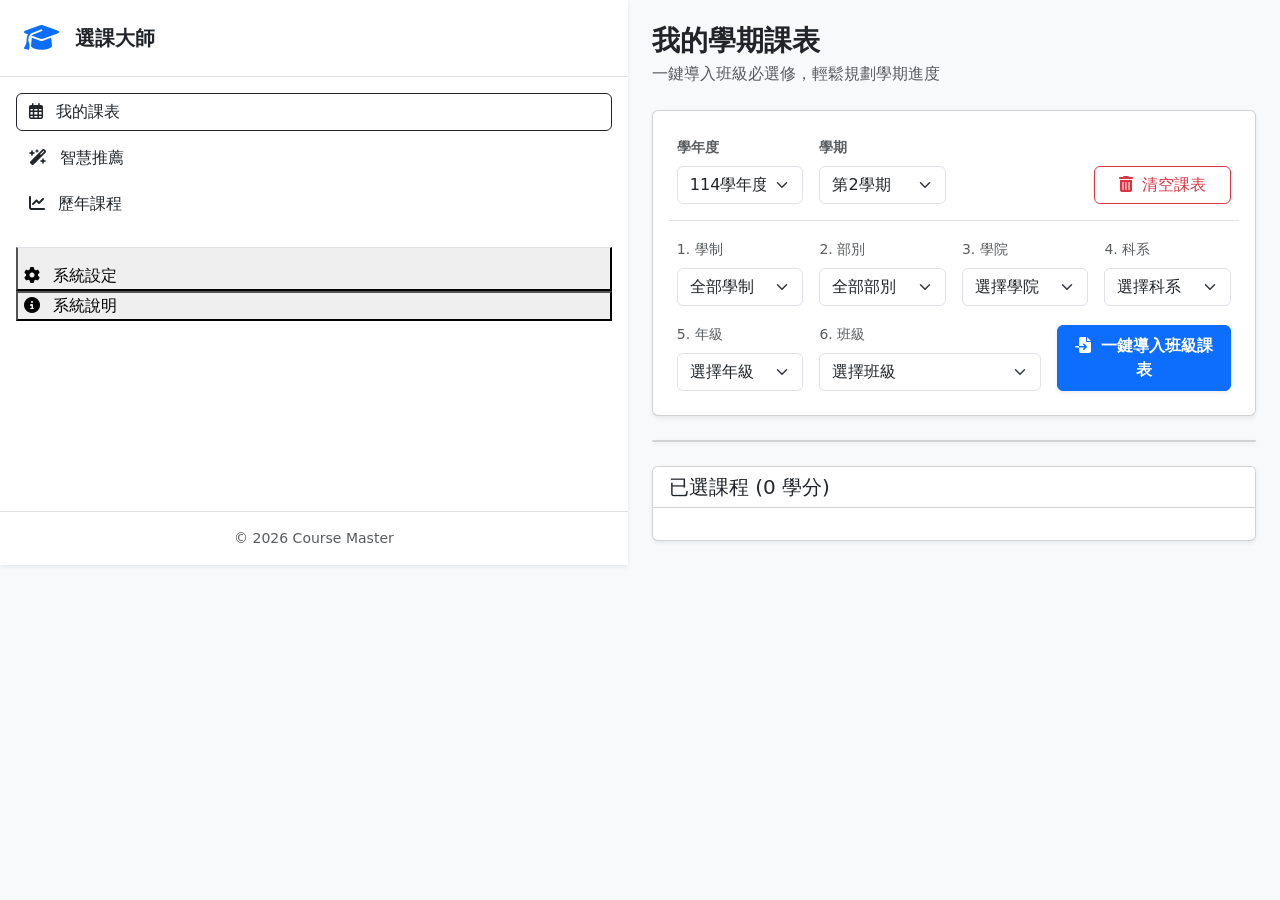
==== web/index.html @ 7b28e207 "加入cluster優化2" ====
<!DOCTYPE html>
<html lang="zh-TW">
<head>
    <meta charset="UTF-8">
    <meta name="viewport" content="width=device-width, initial-scale=1.0">
    <title>智慧選課輔助系統 - Course Master</title>
    
    <link href="https://cdn.jsdelivr.net/npm/bootstrap@5.3.2/dist/css/bootstrap.min.css" rel="stylesheet">
    <link rel="stylesheet" href="https://cdn.jsdelivr.net/npm/bootstrap-icons@1.11.1/font/bootstrap-icons.css">
    <link rel="stylesheet" href="https://cdnjs.cloudflare.com/ajax/libs/font-awesome/6.4.0/css/all.min.css">
    <link href="https://cdn.jsdelivr.net/npm/select2@4.1.0-rc.0/dist/css/select2.min.css" rel="stylesheet" />
    <link rel="stylesheet" href="https://cdn.jsdelivr.net/npm/select2-bootstrap-5-theme@1.3.0/dist/select2-bootstrap-5-theme.min.css" />
    <link rel="stylesheet" href="css/style.css">
    <link href="https://fonts.googleapis.com/css2?family=Noto+Sans+TC:wght@400;500;700&family=Roboto+Mono:wght@500&display=swap" rel="stylesheet">
</head>
<body class="bg-light">
    <div class="container-fluid p-0 h-100 d-flex">
        <aside id="sidebar" class="sidebar bg-white shadow-sm d-flex flex-column" role="navigation" aria-hidden="true">
            <div class="p-4 border-bottom d-flex align-items-center justify-content-between">
                <div class="d-flex align-items-center gap-3">
                    <i class="fas fa-graduation-cap text-primary fs-3"></i>
                    <h1 class="h5 mb-0 fw-bold">選課大師</h1>
                </div>
                <button class="btn btn-sm btn-light d-md-none sidebar-toggle" aria-controls="sidebar" aria-expanded="false" onclick="toggleSidebar()">
                    <i class="fas fa-times"></i>
                </button>
            </div>
            
            <nav class="flex-grow-1 p-3">
                <button onclick="switchTab('tab-schedule'); if(window.innerWidth < 768) toggleSidebar();" class="nav-btn btn w-100 text-start mb-2 active">
                    <i class="far fa-calendar-days me-2"></i> 我的課表
                </button>
                <button onclick="switchTab('tab-recommend'); if(window.innerWidth < 768) toggleSidebar();" class="nav-btn btn w-100 text-start mb-2">
                    <i class="fas fa-wand-magic-sparkles me-2"></i> 智慧推薦
                </button>
                <button onclick="switchTab('tab-history'); if(window.innerWidth < 768) toggleSidebar();" class="nav-btn btn w-100 text-start mb-2">
                    <i class="fas fa-chart-line me-2"></i> 歷年課程
                </button>
                
                <button class="nav-btn w-100 text-start mt-3 border-top pt-3" data-bs-toggle="modal" data-bs-target="#settingsModal">
                    <i class="fas fa-cog me-2"></i> 系統設定
                </button>
                <button class="nav-btn w-100 text-start" data-bs-toggle="modal" data-bs-target="#logicInfoModal">
                    <i class="fas fa-info-circle me-2"></i> 系統說明
                </button>
            </nav>

            <div class="p-3 border-top text-center text-muted small">
                &copy; 2026 Course Master
            </div>
        </aside>

        <main class="flex-grow-1 overflow-auto p-4 position-relative">
            <button class="btn btn-outline-primary d-md-none mb-3 sidebar-toggle" aria-controls="sidebar" aria-expanded="false" onclick="toggleSidebar()">
                <i class="fas fa-bars me-1"></i> 選單
            </button>

            <section id="tab-schedule" class="page-section" data-view="auto">
                <div class="d-flex flex-column flex-md-row justify-content-between align-items-start align-items-md-center mb-4">
                    <div class="mb-3 mb-md-0">
                        <h2 class="h3 fw-bold mb-1">我的學期課表</h2>
                        <p class="text-muted mb-0">一鍵導入班級必選修，輕鬆規劃學期進度</p>
                    </div>
                </div>

                <div class="card shadow-sm mb-4">
                    <div class="card-body p-4">
                        <div class="row g-3 mb-3 pb-3 border-bottom">
                            <div class="col-md-3">
                                <label class="form-label small text-muted fw-bold">學年度</label>
                                <select id="select-year" class="form-select">
                                    <option value="114" selected>114學年度</option>
                                    <option value="113">113學年度</option>
                                    <option value="112">112學年度</option>
                                </select>
                            </div>
                            <div class="col-md-3">
                                <label class="form-label small text-muted fw-bold">學期</label>
                                <select id="select-semester" class="form-select">
                                    <option value="1">第1學期</option>
                                    <option value="2" selected>第2學期</option>
                                </select>
                            </div>
                            <div class="col-md-6 d-flex align-items-end justify-content-md-end">
                                <button id="btn-clear" class="btn btn-outline-danger px-4">
                                    <i class="fas fa-trash-alt me-1"></i> 清空課表
                                </button>
                            </div>
                        </div>

                        <div class="row g-3 mb-3">
                            <div class="col-6 col-md-3">
                                <label class="form-label small text-muted">1. 學制</label>
                                <select id="select-system-schedule" class="form-select">
                                    <option value="">全部學制</option>
                                </select>
                            </div>
                            <div class="col-6 col-md-3">
                                <label class="form-label small text-muted">2. 部別</label>
                                <select id="select-level-schedule" class="form-select">
                                    <option value="">全部部別</option>
                                </select>
                            </div>
                            <div class="col-6 col-md-3">
                                <label class="form-label small text-muted">3. 學院</label>
                                <select id="select-college-schedule" class="form-select">
                                    <option value="">選擇學院</option>
                                </select>
                            </div>
                            <div class="col-6 col-md-3">
                                <label class="form-label small text-muted">4. 科系</label>
                                <select id="select-department-schedule" class="form-select">
                                    <option value="">選擇科系</option>
                                </select>
                            </div>
                        </div>

                        <div class="row g-3 align-items-end">
                            <div class="col-6 col-md-3">
                                <label class="form-label small text-muted">5. 年級</label>
                                <select id="select-grade-schedule" class="form-select">
                                    <option value="">選擇年級</option>
                                </select>
                            </div>
                            <div class="col-6 col-md-5">
                                <label class="form-label small text-muted">6. 班級</label>
                                <select id="select-class-schedule" class="form-select">
                                    <option value="">選擇班級</option>
                                </select>
                            </div>
                            <div class="col-12 col-md-4">
                                <button id="btn-import" class="btn btn-primary w-100 py-2 shadow-sm fw-bold">
                                    <i class="fas fa-file-import me-1"></i> 一鍵導入班級課表
                                </button>
                            </div>
                        </div>
                    </div>
                </div>

                <div class="card shadow-sm">
                    <div class="card-body p-0">
                        <div id="schedule-table" class="schedule-container"></div>
                        <div id="schedule-cards" class="schedule-cards d-none p-3"></div>
                    </div>
                </div>

                <div class="card shadow-sm mt-4">
                    <div class="card-header bg-white">
                        <h5 class="mb-0">已選課程 (<span id="total-credits">0</span> 學分)</h5>
                    </div>
                    <div class="card-body">
                        <div id="selected-courses-list" class="row g-3"></div>
                    </div>
                </div>
            </section>

            <section id="tab-recommend" class="page-section d-none">
                <div class="mb-4">
                    <h2 class="h3 fw-bold mb-1">課程智慧推薦</h2>
                    <p class="text-muted mb-0">三步驟快速找到您的理想課程</p>
                </div>
                
                <div class="row g-4">
                    <div class="col-lg-4">
                        <div class="card shadow-sm h-100 border-0">
                            <div class="card-header bg-primary text-white py-3">
                                <h5 class="mb-0 fs-6 fw-bold"><i class="fas fa-filter me-2"></i>推薦條件</h5>
                            </div>
                            <div class="card-body">
                                
                                <div class="mb-4 border-bottom pb-4">
                                    <label class="form-label fw-bold text-primary small text-uppercase ls-1 mb-3">
                                        <span class="badge bg-primary rounded-pill me-1">1</span> 全校性課程
                                    </label>
                                    <div class="d-grid gap-2">
                                        <button class="btn btn-outline-primary category-btn active text-start" data-category="核心通識">
                                            <i class="fas fa-globe-asia me-2 fa-fw"></i> 核心通識
                                        </button>
                                        <button class="btn btn-outline-primary category-btn text-start" data-category="精進中文">
                                            <i class="fas fa-pen-nib me-2 fa-fw"></i> 精進中文
                                        </button>
                                        <button class="btn btn-outline-primary category-btn text-start" data-category="精進英外文">
                                            <i class="fas fa-language me-2 fa-fw"></i> 精進英外文
                                        </button>
                                        <button class="btn btn-outline-primary category-btn text-start" data-category="教育學程">
                                            <i class="fas fa-chalkboard-teacher me-2 fa-fw"></i> 教育學程
                                        </button>
                                        <button class="btn btn-outline-primary category-btn text-start" data-category="大二體育">
                                            <i class="fas fa-running me-2 fa-fw"></i> 大二體育
                                        </button>
                                        <button class="btn btn-outline-primary category-btn text-start" data-category="大三、四體育">
                                            <i class="fas fa-dumbbell me-2 fa-fw"></i> 大三、四體育
                                        </button>
                                    </div>
                                </div>

                                <div class="mb-4 border-bottom pb-4">
                                    <label class="form-label fw-bold text-primary small text-uppercase ls-1 mb-3">
                                        <span class="badge bg-primary rounded-pill me-1">2</span> 系外選修
                                    </label>
                                    
                                    <div class="bg-light p-3 rounded border">
                                        <button class="btn btn-outline-primary category-btn w-100 text-start mb-3" data-category="系外選修">
                                            <i class="fas fa-compass me-2 fa-fw"></i> 搜尋系外選修
                                        </button>
                                        
                                        <div class="ps-1">
                                            <label class="form-label small text-muted fw-bold mb-2">設定目標系所範圍</label>
                                            <select class="form-select form-select-sm mb-2" id="select-college">
                                                <option value="">全部學院</option>
                                                <option value="教育學院">教育學院</option>
                                                <option value="理學院">理學院</option>
                                                <option value="科技學院">科技學院</option>
                                                <option value="文學院">文學院</option>
                                                <option value="工學院">工學院</option>
                                                <option value="管理學院">管理學院</option>
                                                <option value="社會科學暨體育學院">社體學院</option>
                                            </select>
                                            <select class="form-select form-select-sm mb-2" id="select-dept-recommend">
                                                <option value="">請先選擇學院</option>
                                            </select>
                                            <select class="form-select form-select-sm mb-2" id="select-grade">
                                                <option value="">全部年級</option>
                                                <optgroup label="大學部">
                                                    <option value="大學部|1">一年級</option>
                                                    <option value="大學部|2">二年級</option>
                                                    <option value="大學部|3">三年級</option>
                                                    <option value="大學部|4">四年級</option>
                                                </optgroup>
                                                <optgroup label="碩士班">
                                                    <option value="碩士班|1">碩一</option>
                                                    <option value="碩士班|2">碩二</option>
                                                    <option value="碩士班|3">碩三</option>
                                                    <option value="碩士班|4">碩四</option>
                                                </optgroup>
                                                <optgroup label="博士班">
                                                    <option value="博士班|1">博一</option>
                                                    <option value="博士班|2">博二</option>
                                                    <option value="博士班|3">博三</option>
                                                    <option value="博士班|4">博四</option>
                                                </optgroup>
                                            </select>
                                        </div>
                                    </div>
                                </div>

                                <div class="mb-4">
                                    <label class="form-label fw-bold text-primary small text-uppercase ls-1 mb-3">
                                        <span class="badge bg-primary rounded-pill me-1">3</span> 時間與偏好
                                    </label>

                                    <div class="form-check form-switch mb-3 d-flex align-items-center">
                                        <input class="form-check-input me-2" type="checkbox" id="check-empty-slots" checked style="cursor: pointer;">
                                        <label class="form-check-label pt-1" for="check-empty-slots" style="cursor: pointer;">只搜尋空堂時段</label>
                                    </div>

                                    <div class="mb-3">
                                        <label class="form-label small text-muted mb-1">偏好星期</label>
                                        <div class="btn-group w-100" role="group">
                                            <input type="checkbox" class="btn-check day-filter" id="day-1" value="1" checked>
                                            <label class="btn btn-outline-secondary btn-sm" for="day-1">一</label>
                                            <input type="checkbox" class="btn-check day-filter" id="day-2" value="2" checked>
                                            <label class="btn btn-outline-secondary btn-sm" for="day-2">二</label>
                                            <input type="checkbox" class="btn-check day-filter" id="day-3" value="3" checked>
                                            <label class="btn btn-outline-secondary btn-sm" for="day-3">三</label>
                                            <input type="checkbox" class="btn-check day-filter" id="day-4" value="4" checked>
                                            <label class="btn btn-outline-secondary btn-sm" for="day-4">四</label>
                                            <input type="checkbox" class="btn-check day-filter" id="day-5" value="5" checked>
                                            <label class="btn btn-outline-secondary btn-sm" for="day-5">五</label>
                                        </div>
                                    </div>

                                    <div>
                                        <label class="form-label small text-muted mb-1">目標學分</label>
                                        <input type="range" class="form-range" id="range-credits" min="1" max="40" value="27">
                                        <div class="text-end small text-muted"><span id="target-credits">27</span> 學分</div>
                                    </div>
                                </div>

                                <button id="btn-search-recommend" class="btn btn-primary w-100 py-2 fw-bold shadow-sm">
                                    <i class="fas fa-search me-2"></i> 開始推薦
                                </button>
                            </div>
                        </div>
                    </div>

                    <div class="col-lg-8">
                        <div id="recommend-results">
                            <div class="d-flex justify-content-between align-items-center mb-3">
                                <h3 class="h5 fw-bold mb-0">
                                    <i class="fas fa-list-ul text-primary me-2"></i>推薦結果
                                </h3>
                            </div>
                            <div id="recommend-courses-grid" class="row g-3">
                                <div class="col-12 text-center py-5 text-muted">
                                    <i class="fas fa-robot fa-3x mb-3 text-secondary opacity-25"></i>
                                    <p>請在左側設定條件並點擊「開始推薦」</p>
                                </div>
                            </div>
                        </div>
                    </div>
                </div>
            </section>

            <section id="tab-history" class="page-section d-none">
                <div class="mb-4">
                    <h2 class="h3 fw-bold mb-1">歷年課程資訊</h2>
                    <p class="text-muted mb-0">查詢過往開課紀錄、選課人數趨勢，知己知彼</p>
                </div>

                <div class="card shadow-sm mb-4 border-0">
                    <div class="card-body p-4">
                        <div class="input-group input-group-merged">
                            <span class="input-group-text">
                                <i class="fas fa-search"></i>
                            </span>
                            <input type="text" id="search-history-input" class="form-control ps-0" placeholder="輸入課程名稱或教師姓名...">
                            <button id="btn-search-history" class="btn btn-primary px-4 fw-bold ms-2 rounded">
                                搜尋
                            </button>
                        </div>
                    </div>
                </div>

                <!-- Cluster Analysis Section -->
                <div class="card shadow-sm mb-4 border-0" id="cluster-analysis-section">
                    <div class="card-header bg-transparent border-bottom pb-3">
                        <h5 class="mb-0 fw-bold">
                            <i class="fas fa-chart-pie me-2 text-primary"></i>
                            通識課程分群分析
                        </h5>
                        <p class="text-muted small mb-0 mt-1">基於選課行為（中籤率與飽和度）的 K-Means 分群結果</p>
                    </div>
                    <div class="card-body p-4">
                        <!-- 群組定義 -->
                        <div class="mb-4 pb-3 border-bottom">
                            <h6 class="fw-bold mb-3 text-primary">
                                <i class="fas fa-layer-group me-2"></i>群組定義
                            </h6>
                            <div class="row g-3">
                                <div class="col-md-6 col-lg-3">
                                    <div class="p-3 rounded h-100" style="background: rgba(87, 124, 138, 0.08); ">
                                        <div class="fw-bold mb-1 d-flex align-items-center">
                                            <span class="badge bg-primary me-2" style="font-size: 0.7rem;">Cluster 0</span>
                                            <span>熱門超額</span>
                                        </div>
                                        <div class="small text-muted mt-2">競爭激烈，選上人數超過上限</div>
                                        <div class="small mt-2 fw-bold text-primary">138 門</div>
                                    </div>
                                </div>
                                <div class="col-md-6 col-lg-3">
                                    <div class="p-3 rounded h-100" style="background: rgba(87, 124, 138, 0.08);">
                                        <div class="fw-bold mb-1 d-flex align-items-center">
                                            <span class="badge bg-primary me-2" style="font-size: 0.7rem;">Cluster 1</span>
                                            <span>冷門未滿</span>
                                        </div>
                                        <div class="small text-muted mt-2">選課人數少，容易選上</div>
                                        <div class="small mt-2 fw-bold text-primary">68 門</div>
                                    </div>
                                </div>
                                <div class="col-md-6 col-lg-3">
                                    <div class="p-3 rounded h-100" style="background: rgba(87, 124, 138, 0.08); ">
                                        <div class="fw-bold mb-1 d-flex align-items-center">
                                            <span class="badge bg-primary me-2" style="font-size: 0.7rem;">Cluster 2</span>
                                            <span>特殊案例</span>
                                        </div>
                                        <div class="small text-muted mt-2">異常數據，需個別檢視</div>
                                        <div class="small mt-2 fw-bold text-primary">1 門</div>
                                    </div>
                                </div>
                                <div class="col-md-6 col-lg-3">
                                    <div class="p-3 rounded h-100" style="background: rgba(87, 124, 138, 0.08);">
                                        <div class="fw-bold mb-1 d-flex align-items-center">
                                            <span class="badge bg-primary me-2" style="font-size: 0.7rem;">Cluster 3</span>
                                            <span>一般熱門</span>
                                        </div>
                                        <div class="small text-muted mt-2">中籤率中等，接近滿額</div>
                                        <div class="small mt-2 fw-bold text-primary">204 門</div>
                                    </div>
                                </div>
                            </div>
                        </div>
                        
                        <!-- 圖表展示 -->
                        <div class="row g-4">
                            <!-- Chart 1: Scatter Plot -->
                            <div class="col-md-4">
                                <div class="text-center mb-2">
                                    <h6 class="fw-bold mb-1" style="font-size: 0.95rem;">選課行為分布</h6>
                                </div>
                                <div class="text-center mb-2">
                                    <img src="./assets/images/scatter_selection_vs_saturation.png" 
                                         alt="Selection Rate vs Saturation Scatter Plot" 
                                         class="img-fluid rounded shadow-sm cluster-chart-img"
                                         style="max-width: 100%; height: auto; cursor: pointer;"
                                         data-bs-toggle="modal"
                                         data-bs-target="#imageViewerModal"
                                         data-image-src="./assets/images/scatter_selection_vs_saturation.png"
                                         data-image-title="Selection Rate vs Saturation by Cluster"
                                         onerror="this.style.display='none'; this.nextElementSibling.style.display='block';">
                                    <div style="display:none; padding: 2rem; background: #f8f9fa; border-radius: 8px; color: #6c757d;">
                                        <i class="fas fa-image fa-3x mb-3"></i>
                                        <p>圖片載入失敗，請檢查路徑</p>
                                    </div>
                                </div>
                                <p class="text-muted small mb-0 text-center" style="line-height: 1.5; font-size: 0.85rem;">
                                    展示各群組在中籤率與飽和度上的分布位置
                                </p>
                            </div>
                            
                            <!-- Chart 2: Cluster Distribution -->
                            <div class="col-md-4">
                                <div class="text-center mb-2">
                                    <h6 class="fw-bold mb-1" style="font-size: 0.95rem;">群組規模</h6>
                                </div>
                                <div class="text-center mb-2">
                                    <img src="./assets/images/cluster_distribution.png" 
                                         alt="Cluster Distribution Bar Chart" 
                                         class="img-fluid rounded shadow-sm cluster-chart-img"
                                         style="max-width: 100%; height: auto; cursor: pointer;"
                                         data-bs-toggle="modal"
                                         data-bs-target="#imageViewerModal"
                                         data-image-src="./assets/images/cluster_distribution.png"
                                         data-image-title="Cluster Distribution"
                                         onerror="this.style.display='none'; this.nextElementSibling.style.display='block';">
                                    <div style="display:none; padding: 2rem; background: #f8f9fa; border-radius: 8px; color: #6c757d;">
                                        <i class="fas fa-image fa-3x mb-3"></i>
                                        <p>圖片載入失敗，請檢查路徑</p>
                                    </div>
                                </div>
                                <p class="text-muted small mb-0 text-center" style="line-height: 1.5; font-size: 0.85rem;">
                                    呈現各群組包含的課程數量
                                </p>
                            </div>
                            
                            <!-- Chart 3: Violin Plot -->
                            <div class="col-md-4">
                                <div class="text-center mb-2">
                                    <h6 class="fw-bold mb-1" style="font-size: 0.95rem;">統計分布</h6>
                                </div>
                                <div class="text-center mb-2">
                                    <img src="./assets/images/cluster_distribution_violin.png" 
                                         alt="Cluster Distribution Violin Plot" 
                                         class="img-fluid rounded shadow-sm cluster-chart-img"
                                         style="max-width: 100%; height: auto; cursor: pointer;"
                                         data-bs-toggle="modal"
                                         data-bs-target="#imageViewerModal"
                                         data-image-src="./assets/images/cluster_distribution_violin.png"
                                         data-image-title="Distribution by Cluster"
                                         onerror="this.style.display='none'; this.nextElementSibling.style.display='block';">
                                    <div style="display:none; padding: 2rem; background: #f8f9fa; border-radius: 8px; color: #6c757d;">
                                        <i class="fas fa-image fa-3x mb-3"></i>
                                        <p>圖片載入失敗，請檢查路徑</p>
                                    </div>
                                </div>
                                <p class="text-muted small mb-0 text-center" style="line-height: 1.5; font-size: 0.85rem;">
                                    顯示各群組的數據集中趨勢與分散程度
                                </p>
                            </div>
                        </div>
                    </div>
                </div>

                <div class="d-flex justify-content-between align-items-center mb-3">
                    <h5 class="mb-0 fw-bold text-dark border-start border-4 border-primary ps-3" id="history-search-title">
                        搜尋結果
                    </h5>
                    <span class="badge bg-light text-dark border" id="history-result-count"></span>
                </div>

                <div id="history-results-container" class="row g-3">
                    <div class="col-12 text-center py-5">
                        <div class="text-muted opacity-50 mb-3">
                            <i class="fas fa-chart-bar fa-4x"></i>
                        </div>
                        <h5 class="text-muted fw-bold">等待搜尋</h5>
                        <p class="text-muted small">請在上列輸入關鍵字，探索課程歷史數據</p>
                    </div>
                </div>
            </section>
        </main>
    </div>

    <div id="sidebarBackdrop" class="sidebar-backdrop d-md-none" aria-hidden="true" onclick="toggleSidebar()"></div>

    <!-- Image Viewer Modal -->
    <div class="modal fade" id="imageViewerModal" tabindex="-1" aria-labelledby="imageViewerModalLabel" aria-hidden="true" data-bs-backdrop="true" data-bs-keyboard="true">
        <div class="modal-dialog modal-fullscreen">
            <div class="modal-content bg-dark border-0">
                <div class="modal-header border-0 p-0" style="position: absolute; top: 15px; right: 15px; z-index: 1055; background: transparent;">
                    <button type="button" class="btn-close btn-close-white" data-bs-dismiss="modal" aria-label="Close" style="font-size: 1.8rem; opacity: 1; filter: drop-shadow(0 0 3px rgba(0,0,0,0.5));"></button>
                </div>
                <div class="modal-body p-0 d-flex align-items-center justify-content-center" style="min-height: 100vh;">
                    <div class="text-center w-100 position-relative">
                        <h5 class="text-white mb-3 fw-bold" id="imageViewerModalTitle" style="position: absolute; top: 20px; left: 50%; transform: translateX(-50%); z-index: 1056; text-shadow: 0 2px 4px rgba(0,0,0,0.5);"></h5>
                        <img id="imageViewerModalImg" src="" alt="" class="img-fluid" style="max-width: 95%; max-height: 90vh; object-fit: contain; margin-top: 60px;">
                    </div>
                </div>
            </div>
        </div>
    </div>

    <div class="modal fade" id="courseDetailModal" tabindex="-1">
        <div class="modal-dialog">
            <div class="modal-content">
                <div class="modal-header">
                    <h5 class="modal-title" id="courseDetailTitle">課程詳情</h5>
                    <button type="button" class="btn-close" data-bs-dismiss="modal"></button>
                </div>
                <div class="modal-body" id="courseDetailBody"></div>
                <div class="modal-footer">
                    <button type="button" class="btn btn-secondary" data-bs-dismiss="modal">關閉</button>
                    <button type="button" class="btn btn-primary" id="btn-add-to-schedule">加入課表</button>
                </div>
            </div>
        </div>
    </div>

    <div class="modal fade" id="historyDetailModal" tabindex="-1" aria-hidden="true">
        <div class="modal-dialog modal-lg modal-dialog-centered modal-dialog-scrollable">
            <div class="modal-content border-0 shadow">
                <div class="modal-header bg-light">
                    <div>
                        <h5 class="modal-title fw-bold text-dark" id="historyDetailTitle">課程詳情</h5>
                        <p class="mb-0 text-muted small" id="historyDetailSubtitle">教師與科系資訊</p>
                    </div>
                    <button type="button" class="btn-close" data-bs-dismiss="modal" aria-label="Close"></button>
                </div>
                <div class="modal-body p-4">
                    <div class="card mb-4 border-0 shadow-sm">
                        <div class="card-body">
                            <h6 class="card-title fw-bold text-secondary mb-3">
                                <i class="fas fa-chart-line me-2"></i>歷年人數走勢
                            </h6>
                            <div style="height: 250px;">
                                <canvas id="historyDetailChart"></canvas>
                            </div>
                        </div>
                    </div>

                    <div class="card border-0 shadow-sm">
                        <div class="card-body p-0 overflow-hidden rounded-3">
                            <div class="table-responsive">
                                <table class="table table-hover mb-0 align-middle">
                                    <tbody id="historyDetailTableBody"></tbody>
                                </table>
                            </div>
                        </div>
                    </div>
                </div>
                <div class="modal-footer">
                    <button type="button" class="btn btn-secondary" data-bs-dismiss="modal">關閉</button>
                </div>
            </div>
        </div>
    </div>
    
    <div class="modal fade" id="logicInfoModal" tabindex="-1" aria-hidden="true">
        <div class="modal-dialog modal-dialog-centered">
            <div class="modal-content border-0 shadow">
                <div class="modal-header bg-light">
                    <h5 class="modal-title fw-bold text-dark">
                        <i class="fas fa-info-circle me-2 text-primary"></i>系統說明
                    </h5>
                    <button type="button" class="btn-close" data-bs-dismiss="modal" aria-label="Close"></button>
                </div>
                <div class="modal-body p-4">
                    <div class="d-flex flex-column gap-4">
                        
                        <div>
                            <h6 class="fw-bold text-dark mb-2">
                                <i class="fas fa-battery-half me-2 text-primary"></i>「飽和度」是什麼？
                            </h6>
                            <div class="bg-light p-3 rounded-3 border small text-secondary">
                                <p class="mb-2">代表這門課目前的<strong>額滿程度</strong>。</p>
                                <ul class="list-unstyled mb-0 d-flex flex-column gap-2">
                                    <li class="d-flex align-items-start">
                                        <span class="badge bg-secondary me-2 flex-shrink-0">公式</span>
                                        <span>目前選上人數 ÷ 上限人數</span>
                                    </li>
                                    <li class="d-flex align-items-center">
                                        <span class="badge bg-success me-2" style="width: 60px;">綠色</span>
                                        <span><strong>名額充足 (<80%)</strong>：位置還很多。</span>
                                    </li>
                                    <li class="d-flex align-items-center">
                                        <span class="badge bg-danger me-2" style="width: 60px;">紅色</span>
                                        <span><strong>已額滿 (≥100%)</strong>：需排候補或加簽。</span>
                                    </li>
                                </ul>
                            </div>
                        </div>

                        <div>
                            <h6 class="fw-bold text-dark mb-2">
                                <i class="fas fa-chart-pie me-2 text-success"></i>「中籤率 (選上率)」是什麼？
                            </h6>
                            <div class="bg-light p-3 rounded-3 border small text-secondary">
                                <p class="mb-2">這是根據<strong>歷年數據</strong>估算的<strong>選中機率</strong>。</p>
                                <ul class="list-unstyled mb-0 d-flex flex-column gap-2">
                                    <li class="d-flex align-items-start">
                                        <span class="badge bg-primary me-2 flex-shrink-0">公式</span>
                                        <span><strong>上限人數 ÷ 登記人數</strong> (若登記人數少於上限，則為 100%)。</span>
                                    </li>
                                    <li class="d-flex align-items-start">
                                        <i class="fas fa-info-circle text-primary me-2 mt-1"></i>
                                        <span>數字越低代表越難選上 (例如 30% 代表 10 人搶 3 個位置)。</span>
                                    </li>
                                </ul>
                            </div>
                        </div>

                        <div>
                            <h6 class="fw-bold text-dark mb-2">
                                <i class="far fa-lightbulb me-2 text-warning"></i>選課小撇步
                            </h6>
                            <p class="small text-muted mb-0 lh-base">
                                如果看到中籤率<strong>低於 50%</strong> (紅色)，代表這門課非常搶手！<br>
                                建議您：
                                <span class="d-block mt-1 ps-3 border-start border-3 border-danger">
                                    1. 在志願序中把它<strong>排前面一點</strong>。<br>
                                    2. 務必多找幾個<strong>備用的課程</strong>。
                                </span>
                            </p>
                        </div>

                    </div>
                </div>
                <div class="modal-footer bg-light border-0 p-2">
                    <button type="button" class="btn btn-sm btn-secondary w-100 rounded-pill" data-bs-dismiss="modal">我知道了</button>
                </div>
            </div>
        </div>
    </div>

    <div class="modal fade" id="settingsModal" tabindex="-1">
        <div class="modal-dialog modal-dialog-centered">
            <div class="modal-content border-0 shadow">
                <div class="modal-header border-bottom-0 pb-0">
                    <h5 class="modal-title fw-bold">
                        <i class="fas fa-sliders-h me-2 text-primary"></i>系統設定
                    </h5>
                    <button type="button" class="btn-close" data-bs-dismiss="modal"></button>
                </div>
                <div class="modal-body p-4">
                    <div class="mb-4">
                        <label class="form-label fw-bold text-secondary small text-uppercase ls-1 mb-3">介面主題</label>
                        <div class="row g-2">
                            <div class="col-6">
                                <input type="radio" class="btn-check" name="theme-options" id="theme-light" value="light" checked>
                                <label class="btn btn-outline-secondary w-100 d-flex align-items-center justify-content-center gap-2 py-2" for="theme-light">
                                    <i class="fas fa-sun"></i> 亮色模式
                                </label>
                            </div>
                            <div class="col-6">
                                <input type="radio" class="btn-check" name="theme-options" id="theme-dark" value="dark">
                                <label class="btn btn-outline-secondary w-100 d-flex align-items-center justify-content-center gap-2 py-2" for="theme-dark">
                                    <i class="fas fa-moon"></i> 深色模式
                                </label>
                            </div>
                        </div>
                    </div>
    
                    <div class="mb-4">
                        <label class="form-label fw-bold text-secondary small text-uppercase ls-1 mb-3">課表預設檢視</label>
                        <div class="row g-2">
                            <div class="col-6">
                                <input type="radio" class="btn-check" name="view-options" id="view-table" value="table" checked>
                                <label class="btn btn-outline-secondary w-100 d-flex align-items-center justify-content-center gap-2 py-2" for="view-table">
                                    <i class="fas fa-table"></i> 表格檢視
                                </label>
                            </div>
                            <div class="col-6">
                                <input type="radio" class="btn-check" name="view-options" id="view-cards" value="cards">
                                <label class="btn btn-outline-secondary w-100 d-flex align-items-center justify-content-center gap-2 py-2" for="view-cards">
                                    <i class="fas fa-th-large"></i> 卡片檢視
                                </label>
                            </div>
                        </div>
                    </div>
    
                    <div class="pt-3 border-top">
                        <label class="form-label fw-bold text-danger small text-uppercase ls-1 mb-3">進階操作</label>
                        <button id="btn-reset-app" class="btn btn-outline-danger w-100 text-start">
                            <i class="fas fa-exclamation-triangle me-2"></i> 重置所有資料 (清除快取)
                        </button>
                        <div class="form-text mt-2 small">這將清除所有已選課程與設定，還原至初始狀態。</div>
                    </div>
                </div>
            </div>
        </div>
    </div>

    <script src="https://cdn.jsdelivr.net/npm/bootstrap@5.3.2/dist/js/bootstrap.bundle.min.js"></script>
    <script src="https://cdn.jsdelivr.net/npm/sweetalert2@11"></script>
    <script src="https://cdn.jsdelivr.net/npm/chart.js"></script>
    <script src="https://code.jquery.com/jquery-3.7.1.min.js"></script>
    <script src="https://cdn.jsdelivr.net/npm/select2@4.1.0-rc.0/dist/js/select2.min.js"></script>
    
    <!-- Image Viewer Script -->
    <script>
        document.addEventListener('DOMContentLoaded', function() {
            const imageViewerModal = document.getElementById('imageViewerModal');
            const modalImg = document.getElementById('imageViewerModalImg');
            const modalTitle = document.getElementById('imageViewerModalTitle');
            
            if (!imageViewerModal || !modalImg) {
                console.error('Image viewer modal elements not found');
                return;
            }
            
            let bsModalInstance = null;
            
            // 使用 Bootstrap 5 的事件监听方式
            imageViewerModal.addEventListener('show.bs.modal', function(event) {
                // 修复 aria-hidden 警告
                imageViewerModal.setAttribute('aria-hidden', 'false');
                
                // 获取触发模态框的图片元素
                const triggerImg = event.relatedTarget || document.querySelector('.cluster-chart-img:focus');
                
                if (triggerImg) {
                    const imageSrc = triggerImg.getAttribute('data-image-src') || triggerImg.src;
                    const imageTitle = triggerImg.getAttribute('data-image-title') || triggerImg.alt;
                    
                    if (imageSrc && modalImg) {
                        modalImg.src = imageSrc;
                        modalImg.alt = imageTitle || 'Chart Image';
                        if (modalTitle) {
                            modalTitle.textContent = imageTitle || '';
                        }
                    }
                }
            });
            
            // 模态框完全隐藏后的事件
            imageViewerModal.addEventListener('hidden.bs.modal', function(event) {
                // 确保 aria-hidden 恢复
                imageViewerModal.setAttribute('aria-hidden', 'true');
                
                // 强制移除可能残留的 backdrop
                const backdrops = document.querySelectorAll('.modal-backdrop');
                backdrops.forEach(function(backdrop) {
                    backdrop.remove();
                });
                
                // 移除 body 上的 modal-open class
                document.body.classList.remove('modal-open');
                document.body.style.overflow = '';
                document.body.style.paddingRight = '';
            });
            
            // 處理所有圖片的點擊事件
            document.querySelectorAll('.cluster-chart-img').forEach(function(img) {
                img.addEventListener('click', function(e) {
                    e.preventDefault();
                    e.stopPropagation();
                    
                    const imageSrc = this.getAttribute('data-image-src') || this.src;
                    const imageTitle = this.getAttribute('data-image-title') || this.alt;
                    
                    if (imageSrc && modalImg) {
                        modalImg.src = imageSrc;
                        modalImg.alt = imageTitle || 'Chart Image';
                        if (modalTitle) {
                            modalTitle.textContent = imageTitle || '';
                        }
                        
                        // 使用 Bootstrap 5 的方式显示模态框
                        if (!bsModalInstance) {
                            bsModalInstance = new bootstrap.Modal(imageViewerModal, {
                                backdrop: true,
                                keyboard: true
                            });
                        }
                        bsModalInstance.show();
                    }
                });
            });
            
            // ESC 鍵關閉
            document.addEventListener('keydown', function(e) {
                if (e.key === 'Escape' && bsModalInstance) {
                    const isShown = imageViewerModal.classList.contains('show');
                    if (isShown) {
                        bsModalInstance.hide();
                    }
                }
            });
        });
    </script>
    
    <script type="module" src="js/main.js"></script>
</body>
</html>
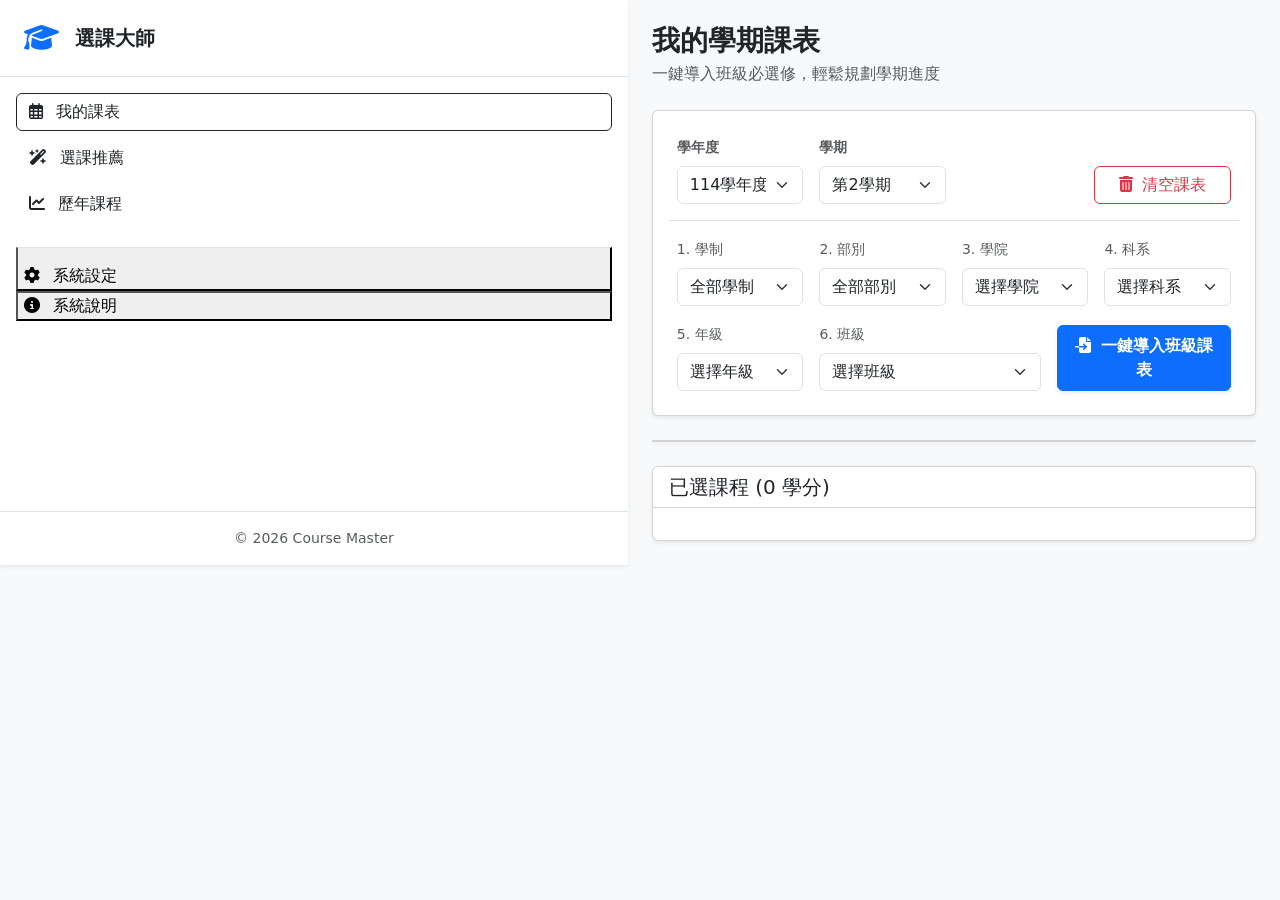
==== commit 73320820: "討厭看到智慧" ====
--- a/web/index.html
+++ b/web/index.html
@@ -31,7 +31,7 @@
                     <i class="far fa-calendar-days me-2"></i> 我的課表
                 </button>
                 <button onclick="switchTab('tab-recommend'); if(window.innerWidth < 768) toggleSidebar();" class="nav-btn btn w-100 text-start mb-2">
-                    <i class="fas fa-wand-magic-sparkles me-2"></i> 智慧推薦
+                    <i class="fas fa-wand-magic-sparkles me-2"></i> 選課推薦
                 </button>
                 <button onclick="switchTab('tab-history'); if(window.innerWidth < 768) toggleSidebar();" class="nav-btn btn w-100 text-start mb-2">
                     <i class="fas fa-chart-line me-2"></i> 歷年課程
@@ -156,7 +156,7 @@
 
             <section id="tab-recommend" class="page-section d-none">
                 <div class="mb-4">
-                    <h2 class="h3 fw-bold mb-1">課程智慧推薦</h2>
+                    <h2 class="h3 fw-bold mb-1">預選推薦</h2>
                     <p class="text-muted mb-0">三步驟快速找到您的理想課程</p>
                 </div>
                 
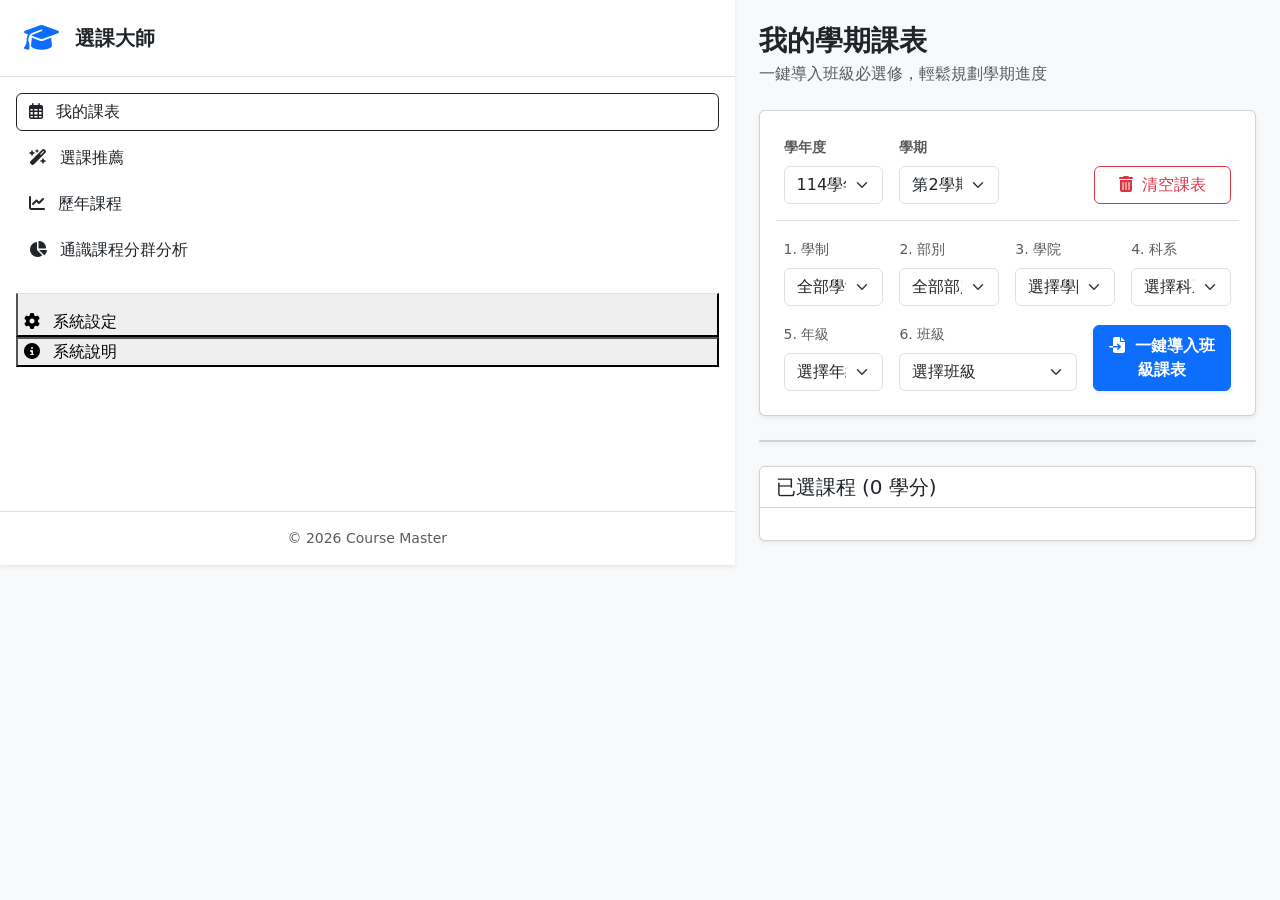
==== commit 52783f0c: "通識課程分群分析" ====
--- a/web/index.html
+++ b/web/index.html
@@ -3,7 +3,7 @@
 <head>
     <meta charset="UTF-8">
     <meta name="viewport" content="width=device-width, initial-scale=1.0">
-    <title>智慧選課輔助系統 - Course Master</title>
+    <title>選課輔助系統 - Course Master</title>
     
     <link href="https://cdn.jsdelivr.net/npm/bootstrap@5.3.2/dist/css/bootstrap.min.css" rel="stylesheet">
     <link rel="stylesheet" href="https://cdn.jsdelivr.net/npm/bootstrap-icons@1.11.1/font/bootstrap-icons.css">
@@ -35,6 +35,9 @@
                 </button>
                 <button onclick="switchTab('tab-history'); if(window.innerWidth < 768) toggleSidebar();" class="nav-btn btn w-100 text-start mb-2">
                     <i class="fas fa-chart-line me-2"></i> 歷年課程
+                </button>
+                <button onclick="switchTab('tab-cluster-analysis'); if(window.innerWidth < 768) toggleSidebar();" class="nav-btn btn w-100 text-start mb-2">
+                    <i class="fas fa-chart-pie me-2"></i> 通識課程分群分析
                 </button>
                 
                 <button class="nav-btn w-100 text-start mt-3 border-top pt-3" data-bs-toggle="modal" data-bs-target="#settingsModal">
@@ -322,15 +325,32 @@
                     </div>
                 </div>
 
-                <!-- Cluster Analysis Section -->
+                <div class="d-flex justify-content-between align-items-center mb-3">
+                    <h5 class="mb-0 fw-bold text-dark border-start border-4 border-primary ps-3" id="history-search-title">
+                        搜尋結果
+                    </h5>
+                    <span class="badge bg-light text-dark border" id="history-result-count"></span>
+                </div>
+
+                <div id="history-results-container" class="row g-3">
+                    <div class="col-12 text-center py-5">
+                        <div class="text-muted opacity-50 mb-3">
+                            <i class="fas fa-chart-bar fa-4x"></i>
+                        </div>
+                        <h5 class="text-muted fw-bold">等待搜尋</h5>
+                        <p class="text-muted small">請在上列輸入關鍵字，探索課程歷史數據</p>
+                    </div>
+                </div>
+            </section>
+
+            <!-- 通識課程分群分析 -->
+            <section id="tab-cluster-analysis" class="page-section d-none">
+                <div class="mb-4">
+                    <h2 class="h3 fw-bold mb-1">通識課程分群分析</h2>
+                    <p class="text-muted mb-0">基於選課行為（中籤率與飽和度）的 K-Means 分群結果</p>
+                </div>
+
                 <div class="card shadow-sm mb-4 border-0" id="cluster-analysis-section">
-                    <div class="card-header bg-transparent border-bottom pb-3">
-                        <h5 class="mb-0 fw-bold">
-                            <i class="fas fa-chart-pie me-2 text-primary"></i>
-                            通識課程分群分析
-                        </h5>
-                        <p class="text-muted small mb-0 mt-1">基於選課行為（中籤率與飽和度）的 K-Means 分群結果</p>
-                    </div>
                     <div class="card-body p-4">
                         <!-- 群組定義 -->
                         <div class="mb-4 pb-3 border-bottom">
@@ -458,23 +478,6 @@
                                 </p>
                             </div>
                         </div>
-                    </div>
-                </div>
-
-                <div class="d-flex justify-content-between align-items-center mb-3">
-                    <h5 class="mb-0 fw-bold text-dark border-start border-4 border-primary ps-3" id="history-search-title">
-                        搜尋結果
-                    </h5>
-                    <span class="badge bg-light text-dark border" id="history-result-count"></span>
-                </div>
-
-                <div id="history-results-container" class="row g-3">
-                    <div class="col-12 text-center py-5">
-                        <div class="text-muted opacity-50 mb-3">
-                            <i class="fas fa-chart-bar fa-4x"></i>
-                        </div>
-                        <h5 class="text-muted fw-bold">等待搜尋</h5>
-                        <p class="text-muted small">請在上列輸入關鍵字，探索課程歷史數據</p>
                     </div>
                 </div>
             </section>
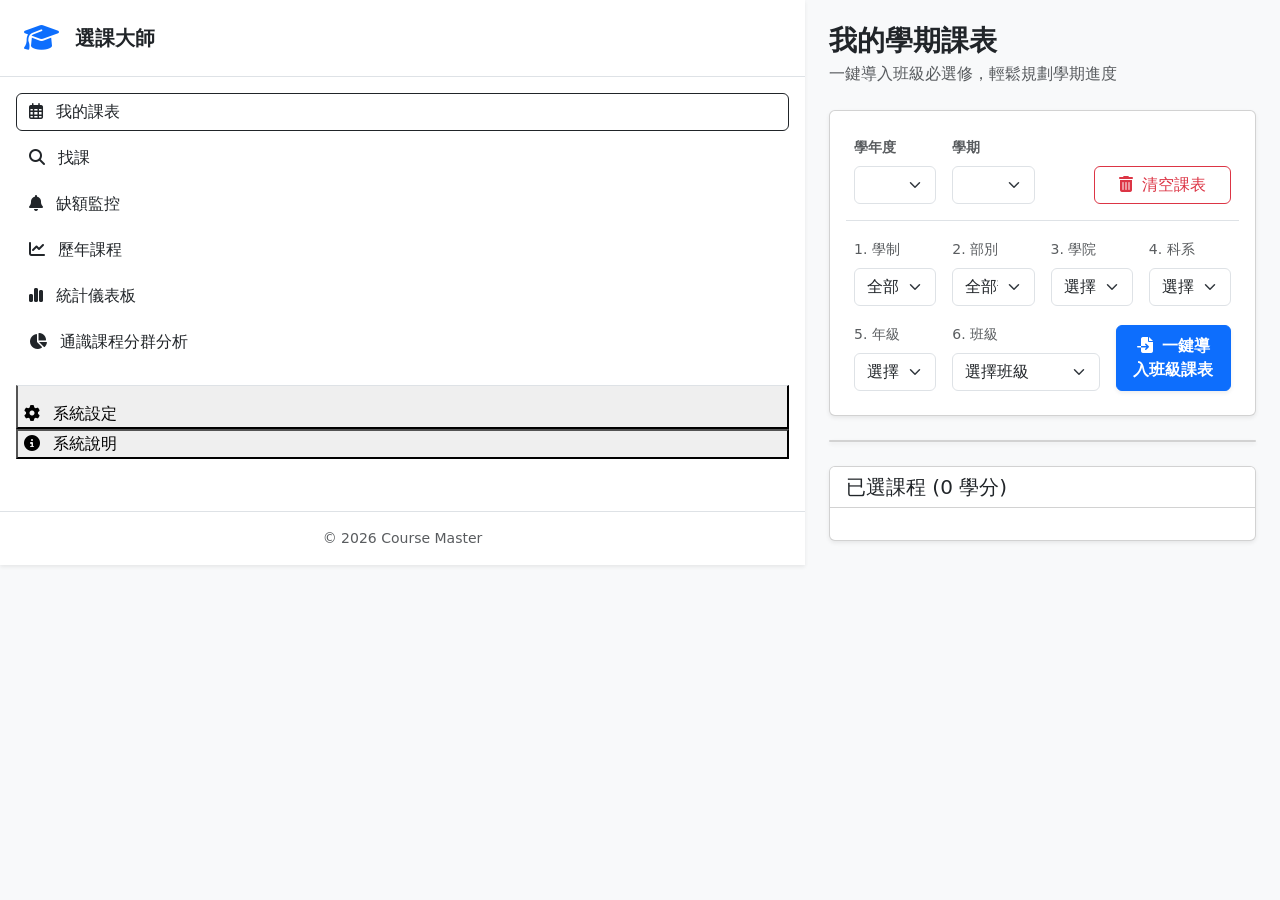
==== commit d256ae59: "Feat: 合併搜尋與推薦為單一查詢頁，新增儀表板、缺額監控與測試 ## 修正三個會給出錯誤結果的問題  1. 推薦結果被截斷：舊版後端先 head(50)、前端才補做分類／星期／空堂過濾，    符" ====
--- a/web/index.html
+++ b/web/index.html
@@ -30,11 +30,17 @@
                 <button onclick="switchTab('tab-schedule'); if(window.innerWidth < 768) toggleSidebar();" class="nav-btn btn w-100 text-start mb-2 active">
                     <i class="far fa-calendar-days me-2"></i> 我的課表
                 </button>
-                <button onclick="switchTab('tab-recommend'); if(window.innerWidth < 768) toggleSidebar();" class="nav-btn btn w-100 text-start mb-2">
-                    <i class="fas fa-wand-magic-sparkles me-2"></i> 選課推薦
+                <button onclick="switchTab('tab-find'); if(window.innerWidth < 768) toggleSidebar();" class="nav-btn btn w-100 text-start mb-2">
+                    <i class="fas fa-magnifying-glass me-2"></i> 找課
+                </button>
+                <button onclick="switchTab('tab-vacancy'); if(window.innerWidth < 768) toggleSidebar();" class="nav-btn btn w-100 text-start mb-2">
+                    <i class="fas fa-bell me-2"></i> 缺額監控
                 </button>
                 <button onclick="switchTab('tab-history'); if(window.innerWidth < 768) toggleSidebar();" class="nav-btn btn w-100 text-start mb-2">
                     <i class="fas fa-chart-line me-2"></i> 歷年課程
+                </button>
+                <button onclick="switchTab('tab-dashboard'); if(window.innerWidth < 768) toggleSidebar();" class="nav-btn btn w-100 text-start mb-2">
+                    <i class="fas fa-chart-simple me-2"></i> 統計儀表板
                 </button>
                 <button onclick="switchTab('tab-cluster-analysis'); if(window.innerWidth < 768) toggleSidebar();" class="nav-btn btn w-100 text-start mb-2">
                     <i class="fas fa-chart-pie me-2"></i> 通識課程分群分析
@@ -71,24 +77,23 @@
                         <div class="row g-3 mb-3 pb-3 border-bottom">
                             <div class="col-md-3">
                                 <label class="form-label small text-muted fw-bold">學年度</label>
-                                <select id="select-year" class="form-select">
-                                    <option value="114" selected>114學年度</option>
-                                    <option value="113">113學年度</option>
-                                    <option value="112">112學年度</option>
-                                </select>
+                                <!-- 選項由 /api/semesters 動態產生（見 main.js populateSemesterSelects） -->
+                                <select id="select-year" class="form-select"></select>
                             </div>
                             <div class="col-md-3">
                                 <label class="form-label small text-muted fw-bold">學期</label>
-                                <select id="select-semester" class="form-select">
-                                    <option value="1">第1學期</option>
-                                    <option value="2" selected>第2學期</option>
-                                </select>
+                                <select id="select-semester" class="form-select"></select>
                             </div>
                             <div class="col-md-6 d-flex align-items-end justify-content-md-end">
                                 <button id="btn-clear" class="btn btn-outline-danger px-4">
                                     <i class="fas fa-trash-alt me-1"></i> 清空課表
                                 </button>
                             </div>
+                        </div>
+
+                        <div id="pending-semester-notice" class="alert alert-warning d-flex align-items-center py-2 mb-3 d-none">
+                            <i class="fas fa-hourglass-half me-2"></i>
+                            <span class="small pending-semester-text"></span>
                         </div>
 
                         <div class="row g-3 mb-3">
@@ -157,148 +162,375 @@
                 </div>
             </section>
 
-            <section id="tab-recommend" class="page-section d-none">
+            <!--
+                找課：搜尋與推薦合併後的單一查詢頁。
+
+                兩者本來是各自的分頁，但送的是同一組條件（連 category 都是同一個欄位），
+                後端也走同一個 apply_filters，等於同一件事做了兩套介面。合併後差別只剩
+                「排序選什麼」與「要不要把課表納入考量」，都變成這頁上的選項。
+            -->
+            <section id="tab-find" class="page-section d-none">
+                <div class="mb-3">
+                    <h2 class="h3 fw-bold mb-1">找課</h2>
+                    <p class="text-muted mb-0">關鍵字、條件篩選與選課推薦都在這裡</p>
+                </div>
+
+                <div class="card shadow-sm border-0 mb-3">
+                    <div class="card-body p-3">
+                        <div class="input-group mb-3">
+                            <span class="input-group-text bg-transparent"><i class="fas fa-search"></i></span>
+                            <input type="text" id="find-keyword" class="form-control"
+                                   placeholder="課程名稱、教師姓名、課程代碼…（可留空，只用下方條件篩選）">
+                            <button id="btn-find-run" class="btn btn-primary px-4 fw-bold">
+                                <i class="fas fa-search me-2"></i>查詢
+                            </button>
+                        </div>
+
+                        <!--
+                            所有選單排成等寬網格（手機 2 欄、平板 3 欄、桌機 4 欄）。
+                            每個篩選條件的第一個選項一律是「全部／不限」，代表不套用該條件；
+                            未選擇時文字轉灰（見 style.css 的 .form-select:has(option[value=""]:checked)），
+                            一眼就能看出哪些條件實際生效。
+                        -->
+                        <div class="row g-3">
+                            <div class="col-6 col-md-4 col-xl-3">
+                                <label class="form-label small text-muted mb-1">全校性課程</label>
+                                <select id="find-category" class="form-select form-select-sm">
+                                    <option value="">全部課程</option>
+                                </select>
+                            </div>
+                            <div class="col-6 col-md-4 col-xl-3">
+                                <label class="form-label small text-muted mb-1">通識類別</label>
+                                <select id="find-general-group" class="form-select form-select-sm">
+                                    <option value="">全部通識</option>
+                                </select>
+                            </div>
+                            <div class="col-6 col-md-4 col-xl-3">
+                                <label class="form-label small text-muted mb-1">學制</label>
+                                <select id="find-level" class="form-select form-select-sm">
+                                    <option value="">全部學制</option>
+                                </select>
+                            </div>
+                            <div class="col-6 col-md-4 col-xl-3">
+                                <label class="form-label small text-muted mb-1">日夜間部</label>
+                                <select id="find-division" class="form-select form-select-sm">
+                                    <option value="">全部</option>
+                                </select>
+                            </div>
+
+                            <div class="col-6 col-md-4 col-xl-3">
+                                <label class="form-label small text-muted mb-1">學院</label>
+                                <select id="find-college" class="form-select form-select-sm">
+                                    <option value="">全部學院</option>
+                                </select>
+                            </div>
+                            <div class="col-6 col-md-4 col-xl-3">
+                                <label class="form-label small text-muted mb-1">系所</label>
+                                <select class="form-select form-select-sm" id="find-dept">
+                                    <option value="">全部系所</option>
+                                </select>
+                            </div>
+                            <div class="col-6 col-md-4 col-xl-3">
+                                <label class="form-label small text-muted mb-1">年級</label>
+                                <select class="form-select form-select-sm" id="find-grade">
+                                    <option value="">全部年級</option>
+                                </select>
+                            </div>
+                            <div class="col-6 col-md-4 col-xl-3">
+                                <label class="form-label small text-muted mb-1">排序</label>
+                                <select id="find-sort" class="form-select form-select-sm">
+                                    <option value="score">推薦分數</option>
+                                    <option value="relevance">關鍵字相關度</option>
+                                    <option value="vacancy">剩餘名額最多</option>
+                                    <option value="acceptance">最好選上（中籤率高）</option>
+                                    <option value="competitive">最搶手（中籤率低）</option>
+                                    <option value="registered">登記人數最多</option>
+                                    <option value="credits">學分數最高</option>
+                                    <option value="name">課程名稱</option>
+                                </select>
+                            </div>
+
+                            <div class="col-6 col-md-4 col-xl-3">
+                                <label class="form-label small text-muted mb-1">學分下限</label>
+                                <input type="number" id="find-min-credits" class="form-control form-control-sm" min="0" max="10" step="0.5" placeholder="不限">
+                            </div>
+                            <div class="col-6 col-md-4 col-xl-3">
+                                <label class="form-label small text-muted mb-1">學分上限</label>
+                                <input type="number" id="find-max-credits" class="form-control form-control-sm" min="0" max="10" step="0.5" placeholder="不限">
+                            </div>
+                            <div class="col-12 col-md-8 col-xl-6">
+                                <label class="form-label small text-muted mb-1" for="find-target-credits">
+                                    目標學分：<span id="find-target-credits-value" class="fw-bold">27</span>
+                                    <span class="ms-1">— 扣掉已選學分後的剩餘額度會影響推薦分數</span>
+                                </label>
+                                <input type="range" class="form-range" id="find-target-credits" min="1" max="40" value="27">
+                            </div>
+                        </div>
+
+                        <!-- 通識子類 chips（跨學院通識的文/理/工…、素養通識的兩個領域） -->
+                        <div id="find-general-subs" class="mt-3"></div>
+
+                        <!-- 星期獨立成一列：六個 chip 與開關並排時寬度差太多，看起來會參差 -->
+                        <div class="mt-3">
+                            <label class="form-label small text-muted mb-1">星期（不勾選代表不限）</label>
+                            <div class="d-flex flex-wrap gap-1">
+                                <input type="checkbox" class="btn-check find-day" id="fday-1" value="1">
+                                <label class="btn btn-sm btn-outline-secondary" for="fday-1">一</label>
+                                <input type="checkbox" class="btn-check find-day" id="fday-2" value="2">
+                                <label class="btn btn-sm btn-outline-secondary" for="fday-2">二</label>
+                                <input type="checkbox" class="btn-check find-day" id="fday-3" value="3">
+                                <label class="btn btn-sm btn-outline-secondary" for="fday-3">三</label>
+                                <input type="checkbox" class="btn-check find-day" id="fday-4" value="4">
+                                <label class="btn btn-sm btn-outline-secondary" for="fday-4">四</label>
+                                <input type="checkbox" class="btn-check find-day" id="fday-5" value="5">
+                                <label class="btn btn-sm btn-outline-secondary" for="fday-5">五</label>
+                                <input type="checkbox" class="btn-check find-day" id="fday-6" value="6">
+                                <label class="btn btn-sm btn-outline-secondary" for="fday-6">六</label>
+                            </div>
+                        </div>
+
+                        <!--
+                            底部工具條：開關與動作按鈕收在同一條淺底列。
+                            上半部全是等寬選單、下半部全是開關，兩種區塊各自對齊，
+                            不再有「選單旁邊接開關」造成的寬度參差。
+                        -->
+                        <div class="find-toolbar d-flex flex-wrap align-items-center gap-3 mt-3">
+                            <div class="form-check form-switch mb-0">
+                                <input class="form-check-input" type="checkbox" id="find-has-vacancy">
+                                <label class="form-check-label small text-nowrap" for="find-has-vacancy">只看仍有名額</label>
+                            </div>
+                            <div class="form-check form-switch mb-0">
+                                <input class="form-check-input" type="checkbox" id="find-english-only">
+                                <label class="form-check-label small text-nowrap" for="find-english-only">只看全英語授課</label>
+                            </div>
+                            <!-- 以下兩項需要讀取目前課表 -->
+                            <div class="form-check form-switch mb-0">
+                                <input class="form-check-input" type="checkbox" id="find-empty-slots">
+                                <label class="form-check-label small text-nowrap" for="find-empty-slots">只看我的空堂</label>
+                            </div>
+                            <div class="form-check form-switch mb-0">
+                                <input class="form-check-input" type="checkbox" id="find-exclude-conflicts">
+                                <label class="form-check-label small text-nowrap" for="find-exclude-conflicts">排除衝堂</label>
+                            </div>
+
+                            <button id="btn-find-reset" class="btn btn-sm btn-outline-secondary ms-auto">
+                                <i class="fas fa-eraser me-1"></i>清除條件
+                            </button>
+                        </div>
+                    </div>
+                </div>
+
+                <div class="d-flex flex-wrap justify-content-between align-items-center mb-3 gap-2">
+                    <h3 class="h5 fw-bold mb-0 border-start border-4 border-primary ps-3">查詢結果</h3>
+                    <div class="d-flex align-items-center flex-wrap gap-2">
+                        <span class="text-muted small" id="find-summary"></span>
+                        <span class="badge bg-light text-muted border fw-normal d-none d-lg-inline" id="find-score-hint">
+                            <i class="fas fa-star me-1"></i>分數 = 選上機率 60% + 空額 25% + 學分符合 15%
+                        </span>
+                        <!-- 呈現方式偏好存 localStorage -->
+                        <div class="btn-group btn-group-sm" role="group" aria-label="結果呈現方式">
+                            <input type="radio" class="btn-check" name="find-view" id="find-view-card" value="card" checked>
+                            <label class="btn btn-outline-secondary" for="find-view-card" title="卡片檢視">
+                                <i class="fas fa-th-large"></i>
+                            </label>
+                            <input type="radio" class="btn-check" name="find-view" id="find-view-list" value="list">
+                            <label class="btn btn-outline-secondary" for="find-view-list" title="列表檢視">
+                                <i class="fas fa-list"></i>
+                            </label>
+                        </div>
+                    </div>
+                </div>
+
+                <div id="find-results" class="row g-3">
+                    <div class="col-12 text-center py-5 text-muted">
+                        <i class="fas fa-compass fa-3x mb-3 opacity-25"></i>
+                        <p class="mb-0">輸入關鍵字或選擇條件後開始查詢</p>
+                    </div>
+                </div>
+                <div id="find-load-more" class="text-center mt-4"></div>
+            </section>
+
+            <!-- 缺額監控：唯一會即時連線學校站台的頁面 -->
+            <section id="tab-vacancy" class="page-section d-none">
                 <div class="mb-4">
-                    <h2 class="h3 fw-bold mb-1">預選推薦</h2>
-                    <p class="text-muted mb-0">三步驟快速找到您的理想課程</p>
-                </div>
-                
+                    <h2 class="h3 fw-bold mb-1">缺額監控</h2>
+                    <p class="text-muted mb-0">直接向學校系統查詢目前名額，不看已快取的資料</p>
+                </div>
+
                 <div class="row g-4">
-                    <div class="col-lg-4">
-                        <div class="card shadow-sm h-100 border-0">
+                    <div class="col-lg-5">
+                        <div class="card shadow-sm border-0 h-100">
                             <div class="card-header bg-primary text-white py-3">
-                                <h5 class="mb-0 fs-6 fw-bold"><i class="fas fa-filter me-2"></i>推薦條件</h5>
+                                <h5 class="mb-0 fs-6 fw-bold"><i class="fas fa-list-check me-2"></i>監控清單
+                                    <span class="badge bg-white text-primary ms-2" id="vacancy-count">0 / 12</span>
+                                </h5>
                             </div>
                             <div class="card-body">
-                                
-                                <div class="mb-4 border-bottom pb-4">
-                                    <label class="form-label fw-bold text-primary small text-uppercase ls-1 mb-3">
-                                        <span class="badge bg-primary rounded-pill me-1">1</span> 全校性課程
-                                    </label>
-                                    <div class="d-grid gap-2">
-                                        <button class="btn btn-outline-primary category-btn active text-start" data-category="核心通識">
-                                            <i class="fas fa-globe-asia me-2 fa-fw"></i> 核心通識
-                                        </button>
-                                        <button class="btn btn-outline-primary category-btn text-start" data-category="精進中文">
-                                            <i class="fas fa-pen-nib me-2 fa-fw"></i> 精進中文
-                                        </button>
-                                        <button class="btn btn-outline-primary category-btn text-start" data-category="精進英外文">
-                                            <i class="fas fa-language me-2 fa-fw"></i> 精進英外文
-                                        </button>
-                                        <button class="btn btn-outline-primary category-btn text-start" data-category="教育學程">
-                                            <i class="fas fa-chalkboard-teacher me-2 fa-fw"></i> 教育學程
-                                        </button>
-                                        <button class="btn btn-outline-primary category-btn text-start" data-category="大二體育">
-                                            <i class="fas fa-running me-2 fa-fw"></i> 大二體育
-                                        </button>
-                                        <button class="btn btn-outline-primary category-btn text-start" data-category="大三、四體育">
-                                            <i class="fas fa-dumbbell me-2 fa-fw"></i> 大三、四體育
-                                        </button>
+                                <div class="input-group input-group-sm mb-3">
+                                    <input type="text" id="vacancy-code-input" class="form-control"
+                                           placeholder="輸入課程代碼，可用逗號分隔">
+                                    <button class="btn btn-outline-primary" id="btn-add-vacancy-code">加入</button>
+                                </div>
+
+                                <button class="btn btn-sm btn-outline-secondary w-100 mb-3" id="btn-import-schedule-vacancy">
+                                    <i class="fas fa-file-import me-2"></i>從我的課表加入
+                                </button>
+
+                                <div id="vacancy-watch-list" class="mb-3"></div>
+
+                                <div class="border-top pt-3">
+                                    <button class="btn btn-primary w-100 fw-bold mb-3" id="btn-check-vacancy">
+                                        <i class="fas fa-rotate me-2"></i>立即查詢
+                                    </button>
+                                    <div class="form-check form-switch">
+                                        <input class="form-check-input" type="checkbox" id="vacancy-auto-refresh">
+                                        <label class="form-check-label small" for="vacancy-auto-refresh">
+                                            自動更新（每分鐘，僅停留本頁時）
+                                        </label>
                                     </div>
                                 </div>
 
-                                <div class="mb-4 border-bottom pb-4">
-                                    <label class="form-label fw-bold text-primary small text-uppercase ls-1 mb-3">
-                                        <span class="badge bg-primary rounded-pill me-1">2</span> 系外選修
-                                    </label>
-                                    
-                                    <div class="bg-light p-3 rounded border">
-                                        <button class="btn btn-outline-primary category-btn w-100 text-start mb-3" data-category="系外選修">
-                                            <i class="fas fa-compass me-2 fa-fw"></i> 搜尋系外選修
-                                        </button>
-                                        
-                                        <div class="ps-1">
-                                            <label class="form-label small text-muted fw-bold mb-2">設定目標系所範圍</label>
-                                            <select class="form-select form-select-sm mb-2" id="select-college">
-                                                <option value="">全部學院</option>
-                                                <option value="教育學院">教育學院</option>
-                                                <option value="理學院">理學院</option>
-                                                <option value="科技學院">科技學院</option>
-                                                <option value="文學院">文學院</option>
-                                                <option value="工學院">工學院</option>
-                                                <option value="管理學院">管理學院</option>
-                                                <option value="社會科學暨體育學院">社體學院</option>
-                                            </select>
-                                            <select class="form-select form-select-sm mb-2" id="select-dept-recommend">
-                                                <option value="">請先選擇學院</option>
-                                            </select>
-                                            <select class="form-select form-select-sm mb-2" id="select-grade">
-                                                <option value="">全部年級</option>
-                                                <optgroup label="大學部">
-                                                    <option value="大學部|1">一年級</option>
-                                                    <option value="大學部|2">二年級</option>
-                                                    <option value="大學部|3">三年級</option>
-                                                    <option value="大學部|4">四年級</option>
-                                                </optgroup>
-                                                <optgroup label="碩士班">
-                                                    <option value="碩士班|1">碩一</option>
-                                                    <option value="碩士班|2">碩二</option>
-                                                    <option value="碩士班|3">碩三</option>
-                                                    <option value="碩士班|4">碩四</option>
-                                                </optgroup>
-                                                <optgroup label="博士班">
-                                                    <option value="博士班|1">博一</option>
-                                                    <option value="博士班|2">博二</option>
-                                                    <option value="博士班|3">博三</option>
-                                                    <option value="博士班|4">博四</option>
-                                                </optgroup>
-                                            </select>
-                                        </div>
-                                    </div>
-                                </div>
-
-                                <div class="mb-4">
-                                    <label class="form-label fw-bold text-primary small text-uppercase ls-1 mb-3">
-                                        <span class="badge bg-primary rounded-pill me-1">3</span> 時間與偏好
-                                    </label>
-
-                                    <div class="form-check form-switch mb-3 d-flex align-items-center">
-                                        <input class="form-check-input me-2" type="checkbox" id="check-empty-slots" checked style="cursor: pointer;">
-                                        <label class="form-check-label pt-1" for="check-empty-slots" style="cursor: pointer;">只搜尋空堂時段</label>
-                                    </div>
-
-                                    <div class="mb-3">
-                                        <label class="form-label small text-muted mb-1">偏好星期</label>
-                                        <div class="btn-group w-100" role="group">
-                                            <input type="checkbox" class="btn-check day-filter" id="day-1" value="1" checked>
-                                            <label class="btn btn-outline-secondary btn-sm" for="day-1">一</label>
-                                            <input type="checkbox" class="btn-check day-filter" id="day-2" value="2" checked>
-                                            <label class="btn btn-outline-secondary btn-sm" for="day-2">二</label>
-                                            <input type="checkbox" class="btn-check day-filter" id="day-3" value="3" checked>
-                                            <label class="btn btn-outline-secondary btn-sm" for="day-3">三</label>
-                                            <input type="checkbox" class="btn-check day-filter" id="day-4" value="4" checked>
-                                            <label class="btn btn-outline-secondary btn-sm" for="day-4">四</label>
-                                            <input type="checkbox" class="btn-check day-filter" id="day-5" value="5" checked>
-                                            <label class="btn btn-outline-secondary btn-sm" for="day-5">五</label>
-                                        </div>
-                                    </div>
-
-                                    <div>
-                                        <label class="form-label small text-muted mb-1">目標學分</label>
-                                        <input type="range" class="form-range" id="range-credits" min="1" max="40" value="27">
-                                        <div class="text-end small text-muted"><span id="target-credits">27</span> 學分</div>
-                                    </div>
-                                </div>
-
-                                <button id="btn-search-recommend" class="btn btn-primary w-100 py-2 fw-bold shadow-sm">
-                                    <i class="fas fa-search me-2"></i> 開始推薦
-                                </button>
-                            </div>
-                        </div>
-                    </div>
-
-                    <div class="col-lg-8">
-                        <div id="recommend-results">
-                            <div class="d-flex justify-content-between align-items-center mb-3">
-                                <h3 class="h5 fw-bold mb-0">
-                                    <i class="fas fa-list-ul text-primary me-2"></i>推薦結果
-                                </h3>
-                            </div>
-                            <div id="recommend-courses-grid" class="row g-3">
-                                <div class="col-12 text-center py-5 text-muted">
-                                    <i class="fas fa-robot fa-3x mb-3 text-secondary opacity-25"></i>
-                                    <p>請在左側設定條件並點擊「開始推薦」</p>
-                                </div>
+                                <div class="alert alert-light border small mt-3 mb-0">
+                                    <i class="fas fa-circle-info me-1 text-primary"></i>
+                                    想在關掉網頁後仍收到通知，請使用 LINE 推播版本
+                                    （<span class="font-monospace">ncue-course-monitor</span>，每 10 分鐘自動檢查）。
+                                </div>
+                            </div>
+                        </div>
+                    </div>
+
+                    <div class="col-lg-7">
+                        <div class="card shadow-sm border-0 h-100">
+                            <div class="card-header bg-transparent d-flex justify-content-between align-items-center py-3">
+                                <h5 class="mb-0 fs-6 fw-bold"><i class="fas fa-signal me-2 text-primary"></i>目前名額</h5>
+                                <span class="text-muted small" id="vacancy-timestamp">尚未查詢</span>
+                            </div>
+                            <div class="card-body p-0">
+                                <div id="vacancy-results" class="p-3"></div>
+                            </div>
+                        </div>
+                    </div>
+                </div>
+            </section>
+
+            <!-- 統計儀表板 -->
+            <section id="tab-dashboard" class="page-section d-none">
+                <div class="d-flex flex-wrap justify-content-between align-items-center mb-4 gap-2">
+                    <div>
+                        <h2 class="h3 fw-bold mb-1">統計儀表板</h2>
+                        <p class="text-muted mb-0" id="dashboard-title">學期總覽</p>
+                    </div>
+                    <button class="btn btn-sm btn-outline-primary" id="btn-refresh-dashboard">
+                        <i class="fas fa-rotate me-1"></i>重新整理
+                    </button>
+                </div>
+
+                <div class="row g-3 mb-4" id="dashboard-overview"></div>
+
+                <div class="card shadow-sm border-0 mb-4">
+                    <div class="card-body p-4">
+                        <h6 class="fw-bold mb-3"><i class="fas fa-chart-line me-2 text-primary"></i>各學期選課人數趨勢</h6>
+                        <p class="text-muted small mb-3">預選登記中的學期尚未分發，登記與選上人數會斷線不繪製。</p>
+                        <div style="height: 320px;"><canvas id="chart-trend"></canvas></div>
+                        <div class="table-responsive mt-4" id="dashboard-trend-table"></div>
+                    </div>
+                </div>
+
+                <div class="row g-4 mb-4">
+                    <div class="col-lg-6">
+                        <div class="card shadow-sm border-0 h-100">
+                            <div class="card-body p-4">
+                                <h6 class="fw-bold mb-3"><i class="fas fa-building-columns me-2 text-primary"></i>各學院開課數</h6>
+                                <div style="height: 320px;"><canvas id="chart-colleges"></canvas></div>
+                            </div>
+                        </div>
+                    </div>
+                    <div class="col-lg-6">
+                        <div class="card shadow-sm border-0 h-100">
+                            <div class="card-body p-4">
+                                <h6 class="fw-bold mb-3"><i class="fas fa-layer-group me-2 text-primary"></i>學制與學分分佈</h6>
+                                <div style="height: 140px;"><canvas id="chart-levels"></canvas></div>
+                                <div style="height: 160px;" class="mt-3"><canvas id="chart-credits"></canvas></div>
+                            </div>
+                        </div>
+                    </div>
+                </div>
+
+                <div class="card shadow-sm border-0 mb-4">
+                    <div class="card-body p-4">
+                        <h6 class="fw-bold mb-3"><i class="fas fa-table-cells me-2 text-primary"></i>上課時段熱區</h6>
+                        <p class="text-muted small mb-3">顏色越深代表該時段開課越多，可用來找相對空曠的時段。</p>
+                        <div id="dashboard-heatmap"></div>
+                    </div>
+                </div>
+
+                <div class="card shadow-sm border-0 mb-4">
+                    <div class="card-body p-4">
+                        <h6 class="fw-bold mb-3"><i class="fas fa-scale-unbalanced me-2 text-primary"></i>各通識領域競爭程度</h6>
+                        <p class="text-muted small mb-3">
+                            平均飽和度＝該領域所有課程「登記人數 ÷ 上限人數」的平均。
+                            數字越高代表整個領域都難搶，不只是其中一兩門熱門課。
+                        </p>
+                        <div style="height: 300px;"><canvas id="chart-general-competition"></canvas></div>
+                    </div>
+                </div>
+
+                <div class="card shadow-sm border-0 mb-4">
+                    <div class="card-body p-4">
+                        <h6 class="fw-bold mb-3"><i class="fas fa-hourglass-half me-2 text-primary"></i>時段好不好選上</h6>
+                        <p class="text-muted small mb-3">
+                            各時段的平均飽和度，<strong>顏色越深代表越難搶</strong>。
+                            這裡不用中籤率是因為全校多數課不必搶，中籤率各時段都落在 88%~100%，看不出差異。
+                        </p>
+                        <div id="dashboard-period-acceptance"></div>
+                    </div>
+                </div>
+
+                <div class="row g-4 mb-4">
+                    <div class="col-lg-6">
+                        <div class="card shadow-sm border-0 h-100">
+                            <div class="card-body p-4">
+                                <h6 class="fw-bold mb-3"><i class="fas fa-fire me-2 text-danger"></i>最搶手通識課</h6>
+                                <p class="text-muted small mb-2">
+                                    僅計核心通識（跨學院通識＋素養通識）。校訂必修通識是必修、沒有選擇權，不列入。
+                                </p>
+                                <div id="dashboard-hottest"></div>
+                            </div>
+                        </div>
+                    </div>
+                    <div class="col-lg-6">
+                        <div class="card shadow-sm border-0 h-100">
+                            <div class="card-body p-4">
+                                <h6 class="fw-bold mb-3"><i class="fas fa-seedling me-2 text-success"></i>最好選上通識課</h6>
+                                <p class="text-muted small mb-2">
+                                    同樣僅計核心通識，並排除沒有固定上課時間的課。
+                                </p>
+                                <div id="dashboard-easiest"></div>
+                            </div>
+                        </div>
+                    </div>
+                </div>
+
+                <div class="row g-4">
+                    <div class="col-lg-6">
+                        <div class="card shadow-sm border-0 h-100">
+                            <div class="card-body p-4">
+                                <h6 class="fw-bold mb-3"><i class="fas fa-chalkboard-user me-2 text-primary"></i>教師開課與熱門度</h6>
+                                <p class="text-muted small mb-3">
+                                    平均登記人數只採計開過 5 門以上的教師，樣本太少的平均值不穩定。
+                                </p>
+                                <div id="dashboard-teachers"></div>
+                            </div>
+                        </div>
+                    </div>
+                    <div class="col-lg-6">
+                        <div class="card shadow-sm border-0 h-100">
+                            <div class="card-body p-4">
+                                <h6 class="fw-bold mb-3"><i class="fas fa-building-columns me-2 text-primary"></i>各學院平均飽和度</h6>
+                                <p class="text-muted small mb-3">
+                                    該學院所有課程的平均搶手程度，附全英語授課比例。
+                                </p>
+                                <div id="dashboard-college-saturation"></div>
                             </div>
                         </div>
                     </div>
@@ -559,77 +791,170 @@
     </div>
     
     <div class="modal fade" id="logicInfoModal" tabindex="-1" aria-hidden="true">
-        <div class="modal-dialog modal-dialog-centered">
+        <div class="modal-dialog modal-lg modal-dialog-centered modal-dialog-scrollable">
             <div class="modal-content border-0 shadow">
                 <div class="modal-header bg-light">
                     <h5 class="modal-title fw-bold text-dark">
-                        <i class="fas fa-info-circle me-2 text-primary"></i>系統說明
+                        <i class="fas fa-info-circle me-2 text-primary"></i>系統說明：每個數字是怎麼算出來的
                     </h5>
                     <button type="button" class="btn-close" data-bs-dismiss="modal" aria-label="Close"></button>
                 </div>
                 <div class="modal-body p-4">
-                    <div class="d-flex flex-column gap-4">
-                        
-                        <div>
-                            <h6 class="fw-bold text-dark mb-2">
-                                <i class="fas fa-battery-half me-2 text-primary"></i>「飽和度」是什麼？
-                            </h6>
-                            <div class="bg-light p-3 rounded-3 border small text-secondary">
-                                <p class="mb-2">代表這門課目前的<strong>額滿程度</strong>。</p>
-                                <ul class="list-unstyled mb-0 d-flex flex-column gap-2">
-                                    <li class="d-flex align-items-start">
-                                        <span class="badge bg-secondary me-2 flex-shrink-0">公式</span>
-                                        <span>目前選上人數 ÷ 上限人數</span>
-                                    </li>
-                                    <li class="d-flex align-items-center">
-                                        <span class="badge bg-success me-2" style="width: 60px;">綠色</span>
-                                        <span><strong>名額充足 (<80%)</strong>：位置還很多。</span>
-                                    </li>
-                                    <li class="d-flex align-items-center">
-                                        <span class="badge bg-danger me-2" style="width: 60px;">紅色</span>
-                                        <span><strong>已額滿 (≥100%)</strong>：需排候補或加簽。</span>
-                                    </li>
-                                </ul>
-                            </div>
-                        </div>
-
-                        <div>
-                            <h6 class="fw-bold text-dark mb-2">
-                                <i class="fas fa-chart-pie me-2 text-success"></i>「中籤率 (選上率)」是什麼？
-                            </h6>
-                            <div class="bg-light p-3 rounded-3 border small text-secondary">
-                                <p class="mb-2">這是根據<strong>歷年數據</strong>估算的<strong>選中機率</strong>。</p>
-                                <ul class="list-unstyled mb-0 d-flex flex-column gap-2">
-                                    <li class="d-flex align-items-start">
-                                        <span class="badge bg-primary me-2 flex-shrink-0">公式</span>
-                                        <span><strong>上限人數 ÷ 登記人數</strong> (若登記人數少於上限，則為 100%)。</span>
-                                    </li>
-                                    <li class="d-flex align-items-start">
-                                        <i class="fas fa-info-circle text-primary me-2 mt-1"></i>
-                                        <span>數字越低代表越難選上 (例如 30% 代表 10 人搶 3 個位置)。</span>
-                                    </li>
-                                </ul>
-                            </div>
-                        </div>
-
-                        <div>
-                            <h6 class="fw-bold text-dark mb-2">
-                                <i class="far fa-lightbulb me-2 text-warning"></i>選課小撇步
-                            </h6>
-                            <p class="small text-muted mb-0 lh-base">
-                                如果看到中籤率<strong>低於 50%</strong> (紅色)，代表這門課非常搶手！<br>
-                                建議您：
-                                <span class="d-block mt-1 ps-3 border-start border-3 border-danger">
-                                    1. 在志願序中把它<strong>排前面一點</strong>。<br>
-                                    2. 務必多找幾個<strong>備用的課程</strong>。
-                                </span>
-                            </p>
-                        </div>
-
-                    </div>
-                </div>
-                <div class="modal-footer bg-light border-0 p-2">
-                    <button type="button" class="btn btn-sm btn-secondary w-100 rounded-pill" data-bs-dismiss="modal">我知道了</button>
+
+                    <div class="alert alert-primary bg-primary bg-opacity-10 border-primary border-opacity-25 small mb-4">
+                        <i class="fas fa-database me-1"></i>
+                        <strong>資料來源</strong>：彰師大課程查詢系統（OB010），每日自動爬取。
+                        目前收錄 111-1 起共 9 個學期。所有數字都由這份原始資料計算，本站不做人工調整。
+                    </div>
+
+                    <h6 class="fw-bold text-dark mb-2">
+                        <i class="fas fa-hourglass-half me-2 text-warning"></i>先理解一件事：什麼是「已完成分發」的學期
+                    </h6>
+                    <div class="bg-light p-3 rounded-3 border small text-secondary mb-4">
+                        <p class="mb-2">
+                            預選登記進行中時，「登記人數」還在累積、「選上人數」尚未公布。
+                            這種<strong>不完整的快照</strong>若拿去算比率，中籤率會偏樂觀、飽和度會偏低。
+                        </p>
+                        <p class="mb-2">
+                            因此本站會先判斷每個學期是否已分發完畢，<strong>所有牽涉登記／選上的統計都只採計已分發的學期</strong>。
+                        </p>
+                        <div class="bg-white border rounded p-2 mb-2 font-monospace" style="font-size: 0.8rem;">
+                            該學期「選上人數總和 ÷ 上限人數總和」≧ 20% → 視為已完成分發
+                        </div>
+                        <p class="mb-0 text-muted">
+                            門檻取 20% 的理由：實測歷年已結算學期落在 64%~70%，預選中的學期是 0%~4%，
+                            中間有很大的空隙，取 20% 可以安全區隔。判定程式在
+                            <span class="font-monospace">src/api/app.py</span> 的
+                            <span class="font-monospace">get_settled_semesters()</span>。
+                        </p>
+                    </div>
+
+                    <h6 class="fw-bold text-dark mb-2">
+                        <i class="fas fa-battery-half me-2 text-primary"></i>飽和度
+                    </h6>
+                    <div class="bg-light p-3 rounded-3 border small text-secondary mb-4">
+                        <div class="bg-white border rounded p-2 mb-2 font-monospace" style="font-size: 0.8rem;">
+                            飽和度 ＝ 登記人數 ÷ 上限人數
+                        </div>
+                        <p class="mb-2">代表這門課<strong>多少人在搶</strong>。刻意不設上限，所以會超過 100%：
+                            登記 869 人、上限 50 人就是 1738%，代表約 17 人搶 1 個位子。</p>
+                        <p class="mb-0 text-muted">
+                            課程詳情視窗裡顯示的飽和度用的是「選上人數 ÷ 上限人數」，
+                            那是<strong>實際錄取後的額滿程度</strong>，不會超過 100%，與這裡的搶手程度是兩回事。
+                        </p>
+                    </div>
+
+                    <h6 class="fw-bold text-dark mb-2">
+                        <i class="fas fa-chart-pie me-2 text-success"></i>中籤率（選上率）
+                    </h6>
+                    <div class="bg-light p-3 rounded-3 border small text-secondary mb-4">
+                        <div class="bg-white border rounded p-2 mb-2 font-monospace" style="font-size: 0.8rem;">
+                            單一學期中籤率 ＝ min( 1 , 上限人數 ÷ 登記人數 )<br>
+                            顯示的中籤率 ＝ 該課歷年各學期中籤率的<strong>平均</strong>
+                        </div>
+                        <ul class="mb-2 ps-3">
+                            <li>同一門課以「課程名稱 ＋ 教師姓名」為單位歸戶，換老師會視為不同的課。</li>
+                            <li>登記人數少於上限時中籤率就是 100%（人人都上得了）。</li>
+                            <li>只採計已完成分發的學期；登記人數為 0 的紀錄會排除。</li>
+                            <li>新開課程沒有歷年紀錄，會顯示「無選上率資料」而非猜一個數字。</li>
+                        </ul>
+                        <p class="mb-0 text-muted">
+                            排序「最好選上」是中籤率由高到低，「最搶手」是由低到高；
+                            兩者都把無歷年資料的課排到最後。
+                        </p>
+                    </div>
+
+                    <h6 class="fw-bold text-dark mb-2">
+                        <i class="fas fa-star me-2 text-primary"></i>推薦分數（0～100）
+                    </h6>
+                    <div class="bg-light p-3 rounded-3 border small text-secondary mb-4">
+                        <p class="mb-2">回答的問題是「<strong>這門課我選不選得上</strong>」，不是「這門課好不好」——
+                            本站沒有課程評價資料，不會假裝有。</p>
+                        <div class="table-responsive mb-2">
+                            <table class="table table-sm table-bordered bg-white mb-0" style="font-size: 0.8rem;">
+                                <thead><tr><th>權重</th><th>項目</th><th>怎麼算</th></tr></thead>
+                                <tbody>
+                                    <tr>
+                                        <td class="text-center fw-bold">60</td>
+                                        <td>選上機率</td>
+                                        <td>優先用歷年中籤率；沒有歷年資料才退而用本學期「上限 ÷ 登記」推估（且僅限已分發學期）；兩者都沒有時給中性值 50%</td>
+                                    </tr>
+                                    <tr>
+                                        <td class="text-center fw-bold">25</td>
+                                        <td>目前空額</td>
+                                        <td>(上限人數 − 登記人數) ÷ 上限人數</td>
+                                    </tr>
+                                    <tr>
+                                        <td class="text-center fw-bold">15</td>
+                                        <td>學分符合度</td>
+                                        <td>該課學分 ≦（目標學分 − 已選學分）給滿分，否則 0；未設目標學分時不計入</td>
+                                    </tr>
+                                </tbody>
+                            </table>
+                        </div>
+                        <ul class="mb-2 ps-3">
+                            <li><strong>衝堂的課不會被刪掉</strong>（你可能想換掉舊課），但分數乘以 0.4 排到後面。</li>
+                            <li>分數相同時，登記人數多的排前面——同樣選得上的前提下，別人也想修的課比較值得看。</li>
+                        </ul>
+                        <p class="mb-0 text-muted">
+                            每張課程卡片的分數徽章都可以停留看到該課的實際計算依據，
+                            點「詳情」也會逐項列出。
+                        </p>
+                    </div>
+
+                    <h6 class="fw-bold text-dark mb-2">
+                        <i class="fas fa-table-cells me-2 text-primary"></i>統計儀表板的幾張圖
+                    </h6>
+                    <div class="bg-light p-3 rounded-3 border small text-secondary mb-4">
+                        <ul class="mb-0 ps-3 d-flex flex-column gap-2">
+                            <li><strong>上課時段熱區</strong>：該時段<strong>開了幾門課</strong>，看的是課程密度。</li>
+                            <li><strong>時段好不好選上</strong>：該時段所有課的<strong>平均飽和度</strong>，數字越高越難搶。
+                                這裡不用中籤率，因為全校多數課根本不必搶，中籤率各時段都落在 88%~100%，整張圖會是同一個顏色。</li>
+                            <li><strong>各通識領域競爭程度</strong>：該領域所有課程飽和度的平均。
+                                用平均而非總人數，否則開課多的領域會單純因為量大而看起來熱門。</li>
+                            <li><strong>最搶手／最好選上通識課</strong>：只採計核心通識（跨學院通識＋素養通識）。
+                                校訂必修通識是必修、沒有選擇權，列進來沒有參考價值。
+                                另外排除上限人數低於 10 人的課（如個別指導，比率會失真）與沒有固定上課時間的課。
+                                同一門課跨學期只取最具代表性的一筆。</li>
+                            <li><strong>教師平均登記人數</strong>：只採計開過 5 門以上的教師，樣本太少平均值不穩定。
+                                論文類課程的教師欄位在原始資料裡填的是「論文」而非人名，已排除。</li>
+                            <li><strong>各學院平均飽和度</strong>：只計真正的學院。原始資料的「學院」欄位混了
+                                通識教育中心、語文中心、進修推廣部等非學院單位，那些課請改用「全校性課程」或「通識類別」查詢。</li>
+                        </ul>
+                    </div>
+
+                    <h6 class="fw-bold text-dark mb-2">
+                        <i class="fas fa-filter me-2 text-primary"></i>兩個容易誤解的篩選
+                    </h6>
+                    <div class="bg-light p-3 rounded-3 border small text-secondary mb-4">
+                        <p class="mb-2">
+                            <strong>「全校性課程」與「通識類別」互斥。</strong>
+                            兩者是同一件事的粗細兩種切法：跨學院通識與素養通識本來就是核心通識的子集，
+                            而校訂必修通識掛在各系班級下、開課班別不是核心通識——
+                            兩個同時選會出現交集為 0 的空結果，所以選了一個會自動清掉另一個。
+                        </p>
+                        <p class="mb-0">
+                            <strong>「跨學院通識不能選本院開的課」是看課程性質，不是看學院欄位。</strong>
+                            所有核心通識課的學院都是「通識教育中心」，拿學生的學院去比對永遠不會相等。
+                            真正帶領域資訊的是後綴：<span class="font-monospace">跨學院通識(文)</span> 就是文學院開設的。
+                        </p>
+                    </div>
+
+                    <h6 class="fw-bold text-dark mb-2">
+                        <i class="fas fa-bell me-2 text-primary"></i>缺額監控
+                    </h6>
+                    <div class="bg-light p-3 rounded-3 border small text-secondary mb-0">
+                        <p class="mb-2">
+                            這是<strong>唯一即時連線學校系統</strong>的功能，其餘頁面都讀每日爬取的快取資料。
+                            缺額是會秒變的資料，用快取回答只會給出過期答案。
+                        </p>
+                        <p class="mb-0 text-muted">
+                            伺服器端有 45 秒快取避免重複查詢對學校站台造成負擔，單次最多查 12 門。
+                            關掉網頁後就不會再檢查；需要持續通知請使用 LINE 推播版本
+                            （<span class="font-monospace">ncue-course-monitor</span>，每 10 分鐘自動檢查）。
+                        </p>
+                    </div>
+
                 </div>
             </div>
         </div>
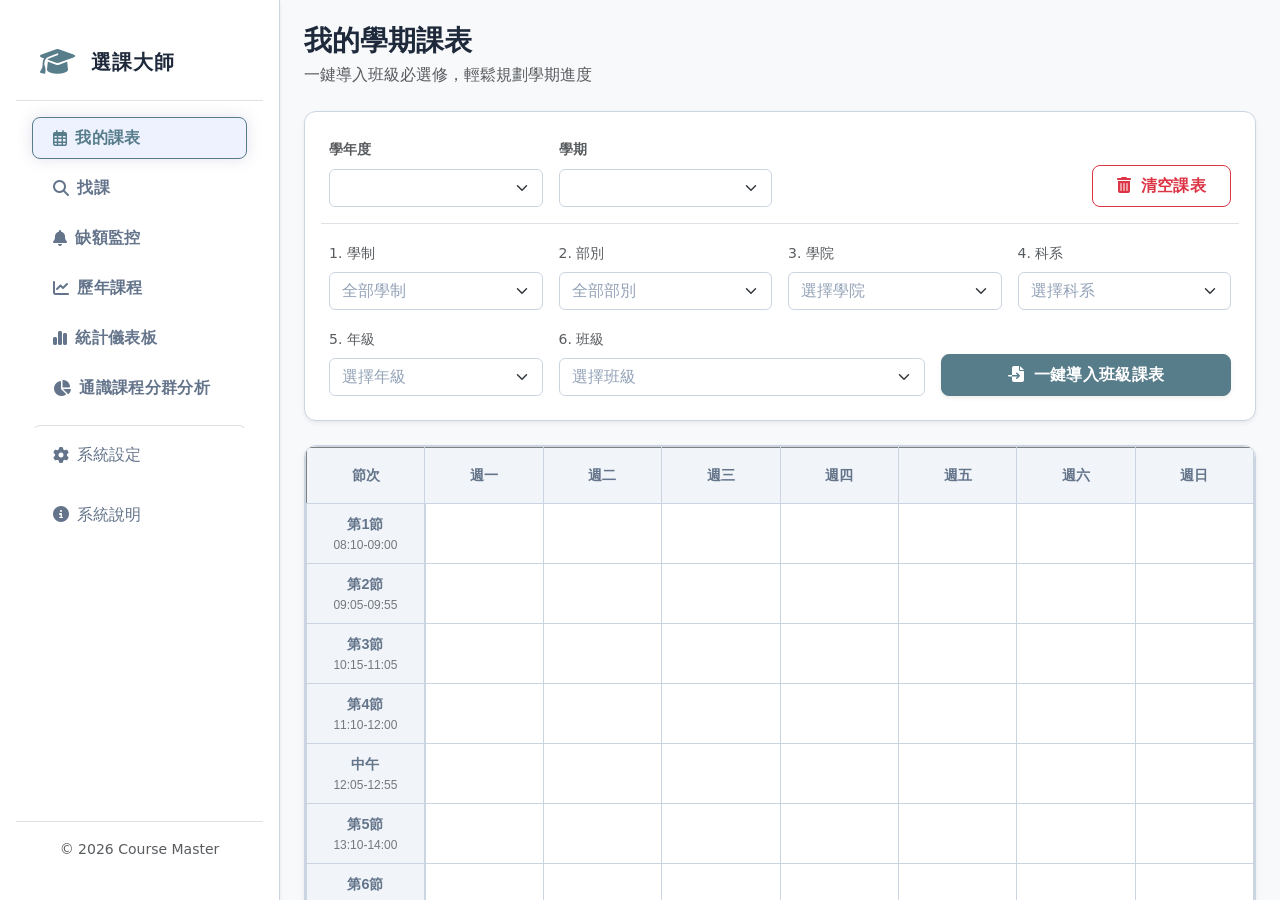
==== commit d9836c83: "Feat: 改為 Cloudflare Pages 全靜態部署 原本的 FastAPI 後端其實是「對一份每日更新的資料集做純函式運算」——沒有使用者 狀態、沒有寫入。既然如此就不需要伺服器，也就不必" ====
--- a/web/index.html
+++ b/web/index.html
@@ -10,7 +10,7 @@
     <link rel="stylesheet" href="https://cdnjs.cloudflare.com/ajax/libs/font-awesome/6.4.0/css/all.min.css">
     <link href="https://cdn.jsdelivr.net/npm/select2@4.1.0-rc.0/dist/css/select2.min.css" rel="stylesheet" />
     <link rel="stylesheet" href="https://cdn.jsdelivr.net/npm/select2-bootstrap-5-theme@1.3.0/dist/select2-bootstrap-5-theme.min.css" />
-    <link rel="stylesheet" href="css/style.css">
+    <link rel="stylesheet" href="assets/css/style.css">
     <link href="https://fonts.googleapis.com/css2?family=Noto+Sans+TC:wght@400;500;700&family=Roboto+Mono:wght@500&display=swap" rel="stylesheet">
 </head>
 <body class="bg-light">
@@ -1117,6 +1117,6 @@
         });
     </script>
     
-    <script type="module" src="js/main.js"></script>
+    <script type="module" src="assets/js/main.js"></script>
 </body>
 </html>
--- a/web/assets/css/style.css
+++ b/web/assets/css/style.css
@@ -0,0 +1,999 @@
+/* =========================================
+   1. 變數設定 (Variables)
+   ========================================= */
+
+/* --- 基礎變數 (亮色模式) --- */
+:root {
+    --primary-color: #577C8A;
+    --primary-hover: #77969A;
+    --primary-light: #eef2ff;
+    
+    --text-main: #1e293b;
+    --text-secondary: #64748b;
+    --bg-body: #BDC0BA;
+    --bg-card: #FFFFFF;
+    --bg-muted: #f1f5f9;
+    
+    --border-color: #cbd5e1;
+    --border-light: #e2e8f0;
+    
+    --sidebar-width: 280px;
+    --border-radius-lg: 12px;
+    --border-radius-md: 8px;
+    
+    --shadow-sm: 0 1px 2px 0 rgba(0, 0, 0, 0.05);
+    
+    --transition-base: all 0.2s ease-in-out;
+}
+
+/* --- 深色模式 - 科技感配色 (低飽和舒適版) --- */
+[data-theme="dark"] {
+    /* 主色：稍微降低飽和度，不那麼刺眼 */
+    --primary-color: #78C2C4;
+    --primary-hover: #A1D9DB;
+    --primary-light: rgba(120, 194, 196, 0.15);
+    
+    /* 背景：維持深邃感 */
+    --text-main: #f1f5f9;           /* 亮白 */
+    --text-secondary: #cbd5e1;      /* 灰白 */
+    --bg-body: #0f172a;             /* Slate 900 */
+    --bg-card: #1e293b;             /* Slate 800 */
+    --bg-muted: #334155;            /* Slate 700 */
+    
+    /* 邊框：調亮顏色，讓格線清楚浮現 */
+    --border-color: rgba(255, 255, 255, 0.15);
+    --border-light: rgba(255, 255, 255, 0.1);
+    
+    --shadow-sm: 0 0 10px rgba(0, 0, 0, 0.3);
+}
+
+/* =========================================
+   2. 全局基礎設定 (Global Base)
+   ========================================= */
+body {
+    font-family: 'Noto Sans TC', 'Microsoft JhengHei', system-ui, sans-serif; 
+    background-color: var(--bg-body);
+    color: var(--text-main);
+    line-height: 1.6;
+    overflow-y: auto;
+    transition: background-color 0.3s, color 0.3s;
+}
+
+/* 標題顏色強制繼承 */
+h1, h2, h3, h4, h5, h6, .h1, .h2, .h3, .h4, .h5, .h6 {
+    color: inherit;
+}
+
+/* 捲軸樣式 */
+::-webkit-scrollbar { width: 8px; height: 8px; }
+::-webkit-scrollbar-track { background: transparent; }
+::-webkit-scrollbar-thumb { background: #cbd5e1; border-radius: 4px; border: 2px solid transparent; background-clip: content-box; }
+::-webkit-scrollbar-thumb:hover { background-color: #94a3b8; }
+
+.badge { padding: 0.5em 0.8em; font-weight: 600; letter-spacing: 0.02em; }
+
+/* =========================================
+   3. 版面配置 (Layout)
+   ========================================= */
+
+/* --- Sidebar 側邊欄 --- */
+.sidebar {
+    position: sticky;
+    top: 0;
+    width: var(--sidebar-width);
+    min-width: var(--sidebar-width);
+    height: 100vh;
+    background: var(--bg-card);
+    border-right: 1px solid var(--border-color);
+    box-shadow: var(--shadow-sm);
+    z-index: 1000;
+    padding: 1.5rem 1rem;
+    overflow-y: auto;
+}
+
+.sidebar h1 { 
+    color: var(--text-main); 
+    letter-spacing: 0.05em; 
+    font-weight: 700;
+}
+
+/* 側邊欄導航按鈕 */
+.nav-btn {
+    border-radius: var(--border-radius-md);
+    margin-bottom: 0.5rem;
+    font-weight: 500;
+    color: var(--text-secondary);
+    padding: 12px 20px;
+    display: flex;
+    align-items: center;
+    transition: var(--transition-base);
+    border: 1px solid transparent;
+    background: transparent;
+    width: 100%;
+}
+
+.nav-btn:hover {
+    background-color: var(--bg-muted);
+    color: var(--primary-color);
+}
+
+.nav-btn.active {
+    background: var(--primary-light);
+    color: var(--primary-color);
+    border: 1px solid var(--primary-color);
+    box-shadow: 0 0 15px rgba(112, 100, 154, 0.2); 
+}
+
+/* --- 主要內容區 --- */
+main { flex-grow: 1; overflow-y: auto; height: 100vh; padding: 2rem !important; }
+
+/* =========================================
+   4. 元件樣式 (Components)
+   ========================================= */
+
+/* --- 卡片 (Cards) --- */
+.card {
+    border: 1px solid var(--border-color) !important;
+    border-radius: var(--border-radius-lg);
+    background: var(--bg-card);
+    box-shadow: var(--shadow-sm);
+    margin-bottom: 1.5rem;
+    overflow: hidden;
+}
+
+.card-header {
+    background-color: var(--bg-card);
+    border-bottom: 1px solid var(--border-color) !important;
+    padding: 1rem 1.5rem;
+    font-weight: 700;
+    color: var(--text-main);
+}
+.card-body { padding: 1.5rem; }
+.card-title { color: var(--text-main) !important; }
+
+/* --- Bootstrap bg-primary 覆蓋 --- */
+.bg-primary {
+    background-color: var(--primary-color) !important;
+}
+
+/* 半透明背景的 badge */
+.bg-primary.bg-opacity-10 {
+    background-color: rgba(112, 100, 154, 0.1) !important; /* 使用 --primary-color #70649A 的 10% 透明度 */
+    color: var(--primary-color) !important;
+}
+
+[data-theme="dark"] .bg-primary.bg-opacity-10 {
+    background-color: rgba(112, 100, 154, 0.15) !important; /* 深色模式使用 --primary-color #70649A 的 15% 透明度 */
+    color: var(--primary-color) !important;
+}
+
+.text-primary {
+    color: var(--primary-color) !important;
+}
+
+.border-primary {
+    border-color: var(--primary-color) !important;
+}
+
+/* --- Bootstrap bg-success 和 bg-danger 覆蓋 --- */
+.bg-success,
+.badge.bg-success,
+span.bg-success,
+div.bg-success {
+    background-color: #2D6D4B !important;
+}
+
+.text-success,
+.badge.text-success,
+span.text-success {
+    color: #2D6D4B !important;
+}
+
+.bg-danger,
+.badge.bg-danger,
+span.bg-danger,
+div.bg-danger {
+    background-color: #CB4042 !important;
+}
+
+.text-danger,
+.badge.text-danger,
+span.text-danger {
+    color: #CB4042 !important;
+}
+
+/* 半透明背景的 success badge */
+.bg-success.bg-opacity-10,
+.badge.bg-success.bg-opacity-10 {
+    background-color: rgba(45, 109, 75, 0.1) !important;
+    color: #2D6D4B !important;
+}
+
+.border-success,
+.badge.border-success {
+    border-color: #2D6D4B !important;
+}
+
+.border-danger,
+.badge.border-danger {
+    border-color: #CB4042 !important;
+}
+
+/* Progress bar 顏色 */
+.progress-bar.bg-success {
+    background-color: #2D6D4B !important;
+}
+
+.progress-bar.bg-danger {
+    background-color: #CB4042 !important;
+}
+
+/* --- 飽和度顏色 (Saturation Color) --- */
+/* 覆蓋 bg-info 用於飽和度顯示 */
+.bg-info,
+.badge.bg-info,
+span.bg-info,
+div.bg-info {
+    background-color: #BC9F77 !important;
+}
+
+.text-info,
+.badge.text-info,
+span.text-info {
+    color: #BC9F77 !important;
+}
+
+.badge.bg-info,
+.badge.bg-info *,
+span.badge.bg-info {
+    color: #ffffff !important;
+}
+
+.progress-bar.bg-info {
+    background-color: #BC9F77 !important;
+}
+
+/* 飽和度相關的 primary 顏色（當用於飽和度時） */
+.badge.bg-primary[title*="飽和度"],
+.badge.bg-primary[title*="飽和"],
+span.badge.bg-primary:has(i.bi-people-fill),
+.badge.bg-primary:has(i.bi-people-fill),
+.badge.saturation-badge.bg-primary {
+    background-color: #BC9F77 !important;
+    color: #ffffff !important;
+}
+
+/* 飽和度專用類別 */
+.badge.saturation-badge,
+.badge.saturation-badge.bg-primary,
+.badge.saturation-badge.bg-info {
+    background-color: #BC9F77 !important;
+    color: #ffffff !important;
+}
+
+.badge.saturation-badge *,
+.badge.saturation-badge i {
+    color: #ffffff !important;
+}
+
+/* 飽和度 progress bar（當使用 primary 時） */
+.progress-bar.bg-primary.saturation-bar,
+.progress-bar.saturation-bar {
+    background-color: #BC9F77 !important;
+}
+
+/* 針對包含「飽和度」文字的特定元素 */
+.badge[title*="歷年平均飽和度"] {
+    background-color: #BC9F77 !important;
+    color: #ffffff !important;
+}
+
+/* 確保 badge 內的文字顏色正確 */
+.badge.bg-success,
+.badge.bg-success *,
+span.badge.bg-success {
+    color: #ffffff !important;
+}
+
+.badge.bg-danger,
+.badge.bg-danger *,
+span.badge.bg-danger {
+    color: #ffffff !important;
+}
+
+/* 強制覆蓋所有可能的組合 */
+.badge.bg-success.border,
+.badge.bg-success.shadow-sm,
+.badge.bg-success.border-white {
+    background-color: #2D6D4B !important;
+    color: #ffffff !important;
+}
+
+.badge.bg-danger.border,
+.badge.bg-danger.shadow-sm,
+.badge.bg-danger.border-white {
+    background-color: #CB4042 !important;
+    color: #ffffff !important;
+}
+
+/* --- 按鈕 (Buttons) --- */
+.btn {
+    border-radius: var(--border-radius-md);
+    padding: 0.5rem 1.25rem;
+    font-weight: 600;
+    letter-spacing: 0.02em;
+    transition: var(--transition-base);
+}
+
+.btn-primary { 
+    background-color: var(--primary-color); 
+    border: 1px solid var(--primary-color);
+    color: #fff; /* 確保按鈕文字是白的 */
+    box-shadow: 0 4px 6px rgba(0, 0, 0, 0.1); 
+}
+
+[data-theme="dark"] .btn-primary {
+    color: #0f172a; /* 深色模式下按鈕文字改深色，對比度較高 */
+}
+
+.btn-primary:hover { 
+    background-color: var(--primary-hover); 
+    box-shadow: 0 0 15px rgba(112, 100, 154, 0.3); 
+    transform: translateY(-1px);
+}
+
+.btn-outline-primary { 
+    color: var(--primary-color); 
+    border-color: var(--primary-color); 
+}
+
+.btn-outline-primary:hover { 
+    background-color: var(--primary-color); 
+    color: #fff; 
+}
+[data-theme="dark"] .btn-outline-primary:hover {
+    color: #0f172a; 
+}
+
+/* --- [關鍵修正] 分類按鈕選中狀態 (Category Buttons) --- */
+/* 針對被選中 (.active) 的按鈕，強制文字變白 */
+.category-btn.active,
+.category-btn.active:hover,
+.category-btn.active:focus,
+.category-btn.btn-primary,
+.category-btn.btn-primary:hover,
+.category-btn.btn-primary:focus {
+    color: #ffffff !important;
+    background-color: var(--primary-color) !important;
+    border-color: var(--primary-color) !important;
+}
+
+/* 確保深色模式下 (.active) 也強制變白 */
+[data-theme="dark"] .category-btn.active,
+[data-theme="dark"] .category-btn.active:hover,
+[data-theme="dark"] .category-btn.btn-primary,
+[data-theme="dark"] .category-btn.btn-primary:hover {
+    color: #ffffff !important;
+}
+
+/* 確保按鈕裡面的 Icon 圖示也變白 */
+.category-btn.active i,
+.category-btn.active svg,
+.category-btn.btn-primary i,
+.category-btn.btn-primary svg {
+    color: #ffffff !important;
+    fill: #ffffff !important;
+}
+
+/* 確保未選中的按鈕保持 outline 樣式 */
+.category-btn:not(.active):not(.btn-primary) {
+    background-color: transparent !important;
+    color: var(--primary-color) !important;
+    border-color: var(--primary-color) !important;
+}
+
+.category-btn:not(.active):not(.btn-primary) i,
+.category-btn:not(.active):not(.btn-primary) svg {
+    color: var(--primary-color) !important;
+}
+
+/* --- 表單控制項 (Forms) --- */
+.form-control, 
+.form-select,
+.input-group-text,
+.select2-container--bootstrap-5 .select2-selection {
+    background-color: var(--bg-card) !important;
+    border: 1px solid var(--border-color) !important;
+    color: var(--text-main) !important;
+}
+
+/* 聚焦樣式 */
+.form-control:focus, 
+.form-select:focus,
+.select2-container--bootstrap-5.select2-container--focus .select2-selection {
+    background-color: var(--bg-card) !important;
+    border-color: var(--primary-color) !important;
+    box-shadow: 0 0 0 4px rgba(112, 100, 154, 0.15) !important;
+    color: var(--text-main) !important;
+}
+
+/* Placeholder */
+::placeholder,
+.select2-container--bootstrap-5 .select2-selection__placeholder {
+    color: #94a3b8 !important;
+    opacity: 1;
+}
+
+/* 搜尋框樣式 (Input Group Merged) */
+.input-group-merged {
+    box-shadow: var(--shadow-sm);
+    border-radius: var(--border-radius-md);
+    overflow: hidden;
+}
+
+.input-group-merged .input-group-text {
+    background-color: var(--bg-card);
+    border: 1px solid var(--border-color);
+    border-right: none;
+    color: var(--text-secondary);
+    padding-right: 0; 
+}
+
+.input-group-merged .form-control {
+    background-color: var(--bg-card);
+    border: 1px solid var(--border-color);
+    border-left: none;
+    color: var(--text-main);
+    padding-left: 0.75rem;
+}
+
+.input-group-merged:focus-within .input-group-text,
+.input-group-merged:focus-within .form-control {
+    border-color: var(--primary-color) !important;
+    z-index: 2;
+}
+
+.input-group-merged:focus-within .input-group-text {
+    color: var(--primary-color);
+}
+
+/* --- 切換開關和滑塊 (Toggle Switch & Range Slider) --- */
+/* Bootstrap 切換開關 */
+.form-check-input:checked {
+    background-color: var(--primary-color) !important;
+    border-color: var(--primary-color) !important;
+}
+
+.form-check-input:focus {
+    border-color: var(--primary-color) !important;
+    box-shadow: 0 0 0 0.25rem rgba(112, 100, 154, 0.25) !important;
+}
+
+/* 滑塊 (Range Slider) */
+.form-range::-webkit-slider-thumb {
+    background-color: var(--primary-color) !important;
+}
+
+.form-range::-moz-range-thumb {
+    background-color: var(--primary-color) !important;
+    border: 0;
+}
+
+.form-range:focus::-webkit-slider-thumb {
+    box-shadow: 0 0 0 1px #fff, 0 0 0 0.25rem rgba(112, 100, 154, 0.25) !important;
+}
+
+.form-range:focus::-moz-range-thumb {
+    box-shadow: 0 0 0 1px #fff, 0 0 0 0.25rem rgba(112, 100, 154, 0.25) !important;
+}
+
+/* 星期按鈕選中狀態 (Day Filter Buttons) */
+.btn-check:checked + .btn,
+.btn-check:active + .btn,
+.btn-check:checked + .btn-outline-secondary {
+    background-color: var(--primary-color) !important;
+    border-color: var(--primary-color) !important;
+    color: #ffffff !important;
+}
+
+.btn-check:checked + .btn *,
+.btn-check:active + .btn * {
+    color: #ffffff !important;
+}
+
+/* =========================================
+   5. 課表與排程 (Schedule)
+   ========================================= */
+.schedule-container {
+    border-radius: var(--border-radius-lg);
+    background: var(--bg-card);
+    box-shadow: var(--shadow-sm);
+    border: 1px solid var(--border-color) !important;
+}
+
+.schedule-table {
+    margin-bottom: 0;
+    width: 100%;
+    border-collapse: collapse; 
+    table-layout: fixed; 
+}
+
+.schedule-table thead th {
+    background-color: var(--bg-muted);
+    color: var(--text-secondary);
+    font-weight: 700;
+    font-size: 0.9rem;
+    padding: 1rem 0.5rem;
+    text-align: center;
+    border-bottom: 1px solid var(--border-color);
+    border-right: 1px solid var(--border-color);
+}
+
+.schedule-table tbody td.time-cell {
+    background-color: var(--bg-muted);
+    color: var(--text-secondary);
+    text-align: center;
+    vertical-align: middle;
+    font-family: 'Noto Sans TC', sans-serif; 
+    font-weight: 700;
+    font-size: 0.9rem;
+    border-right: 2px solid var(--border-color);
+    border-bottom: 1px solid var(--border-color);
+}
+.schedule-table tbody td.time-cell .small {
+    font-weight: 400;
+    opacity: 0.8;
+    font-size: 0.75rem !important;
+}
+
+.schedule-table tbody td {
+    border: 1px solid var(--border-color); 
+    vertical-align: top;
+    padding: 2px;
+    height: 60px;
+}
+
+/* 課程區塊 (Schedule Cells) */
+.schedule-cell {
+    border-radius: 6px;
+    margin: 3px;
+    padding: 6px;
+    font-size: 0.85rem;
+    font-weight: 500;
+    transition: all 0.2s;
+    vertical-align: middle !important;
+    text-align: center !important;
+    border: 1px solid rgba(0,0,0,0.1) !important; 
+    border-left-width: 4px !important; 
+}
+
+[data-theme="dark"] .schedule-cell {
+    border: 1px solid rgba(255,255,255,0.2) !important;
+    border-left-width: 4px !important;
+    box-shadow: inset 0 0 20px rgba(0,0,0,0.2); 
+}
+
+.schedule-cell:hover { 
+    transform: translateY(-2px) scale(1.02); 
+    z-index: 10;
+    filter: brightness(1.1); 
+    box-shadow: 0 5px 15px rgba(0,0,0,0.2);
+}
+
+/* 課程顏色 - 亮色模式 */
+.schedule-cell.course-required { background-color: #fff7ed; color: #AB3B3A; border-left-color: #AB3B3A !important; }
+.schedule-cell.course-elective { background-color: #f0fdf4; color: #6C6A2D; border-left-color: #dbb04b !important; }
+.schedule-cell.course-general  { background-color: #eff6ff; color: #336774; border-left-color: #78C2C4 !important; }
+.schedule-cell.course-language { background-color: #fef2f2; color: #70649A; border-left-color: #70649A !important; }
+
+/* 課程顏色 - 深色模式 (降低飽和度) */
+[data-theme="dark"] .schedule-cell.course-required { 
+    background-color: rgba(251, 146, 60, 0.15); 
+    color: #ea3734; 
+    border-left-color: #AB3B3A !important; 
+}
+[data-theme="dark"] .schedule-cell.course-elective { 
+    background-color: rgba(74, 222, 128, 0.15); 
+    color: #dbd65d; 
+    border-left-color: #4ade80 !important; 
+}
+[data-theme="dark"] .schedule-cell.course-general { 
+    background-color: rgba(96, 165, 250, 0.15); 
+    color: #66cae4; 
+    border-left-color: #60a5fa !important; 
+}
+[data-theme="dark"] .schedule-cell.course-language { 
+    background-color: rgba(248, 113, 113, 0.15); 
+    color: #a695e3; 
+    border-left-color: #f87171 !important; 
+}
+
+.course-name { display: block; font-weight: 700; margin-bottom: 2px; }
+.course-teacher { display: block; font-size: 0.8em; opacity: 0.85; margin-bottom: 2px; }
+.course-info { 
+    display: block; 
+    font-size: 0.75em; 
+    opacity: 0.75; 
+    color: var(--text-secondary);
+    margin-top: 2px;
+}
+
+/* 卡片視圖 (Card View) */
+.schedule-cards .day-group {
+    background: var(--bg-card);
+    border: 1px solid var(--border-color);
+    border-radius: var(--border-radius-lg);
+    padding: 1rem;
+    margin-bottom: 1rem;
+}
+.schedule-cards .day-header {
+    color: var(--primary-color);
+    border-bottom: 1px solid var(--border-color);
+    padding-bottom: 0.5rem;
+    margin-bottom: 1rem;
+    font-weight: 700;
+}
+#tab-schedule[data-view="cards"] .schedule-table { display: none !important; }
+#tab-schedule[data-view="cards"] #schedule-cards { display: block !important; }
+#tab-schedule[data-view="table"] .schedule-table { display: table !important; }
+#tab-schedule[data-view="table"] #schedule-cards { display: none !important; }
+
+.course-card .fw-bold {
+    color: var(--text-main) !important;
+}
+
+.course-card .course-time {
+    color: var(--text-secondary) !important;
+    margin-bottom: 0.25rem;
+}
+
+[data-theme="dark"] .course-card .fw-bold {
+    color: var(--text-main) !important;
+}
+
+#btn-import {
+    color: #ffffff !important;
+}
+
+#btn-import i {
+    color: #ffffff !important;
+}
+
+/* =========================================
+   6. 第三方套件覆蓋 (Plugin Overrides)
+   ========================================= */
+
+/* --- Select2 設定 --- */
+.select2-container--bootstrap-5 .select2-selection__rendered {
+    color: var(--text-main) !important;
+}
+
+.select2-dropdown {
+    background-color: var(--bg-card) !important;
+    border: 1px solid var(--border-color) !important;
+    color: var(--text-main) !important;
+    box-shadow: 0 10px 30px rgba(0,0,0,0.5) !important;
+}
+
+.select2-container--bootstrap-5 .select2-results__option--highlighted.select2-results__option--selectable {
+    background-color: var(--primary-color) !important;
+    color: #fff !important;
+}
+
+.select2-container--bootstrap-5 .select2-search__field {
+    background-color: var(--bg-muted) !important;
+    color: var(--text-main) !important;
+    border: 1px solid var(--border-color) !important;
+}
+
+/* 深色模式 Select2 */
+[data-theme="dark"] .select2-dropdown {
+    background-color: var(--bg-card) !important;
+    border: 1px solid var(--border-color) !important;
+    color: var(--text-main) !important;
+}
+[data-theme="dark"] .select2-results__option {
+    color: var(--text-main) !important;
+    background-color: var(--bg-card);
+}
+[data-theme="dark"] .select2-container--bootstrap-5 .select2-results__option--highlighted.select2-results__option--selectable {
+    color: #0f172a !important;
+}
+[data-theme="dark"] .select2-search__field {
+    background-color: var(--bg-muted) !important;
+    color: var(--text-main) !important;
+    border: 1px solid var(--border-color) !important;
+}
+
+/* --- Bootstrap & Plugins 深色模式強制覆蓋 --- */
+[data-theme="dark"] .bg-white,
+[data-theme="dark"] .bg-light {
+    background-color: var(--bg-card) !important;
+    color: var(--text-main) !important;
+}
+[data-theme="dark"] .text-dark { color: var(--text-main) !important; }
+[data-theme="dark"] .text-muted { color: var(--text-secondary) !important; }
+[data-theme="dark"] .border { border-color: var(--border-color) !important; }
+
+/* Modal & Alert (Swal2) */
+[data-theme="dark"] .modal-content {
+    background-color: var(--bg-card);
+    border: 1px solid var(--border-color);
+    box-shadow: 0 0 30px rgba(0,0,0,0.6);
+}
+[data-theme="dark"] .modal-header,
+[data-theme="dark"] .modal-footer {
+    border-color: var(--border-color);
+}
+[data-theme="dark"] .btn-close {
+    filter: invert(1) grayscale(100%) brightness(200%);
+}
+[data-theme="dark"] div.swal2-popup {
+    background: var(--bg-card) !important;
+    color: var(--text-main) !important;
+    border: 1px solid var(--border-color);
+}
+[data-theme="dark"] div.swal2-title,
+[data-theme="dark"] div.swal2-html-container {
+    color: var(--text-main) !important;
+}
+
+/* =========================================
+   7. Cluster Analysis Section (歷年查詢頁面)
+   ========================================= */
+#cluster-analysis-section {
+    transition: all 0.3s ease;
+}
+
+#cluster-analysis-section .card-body img {
+    transition: transform 0.3s ease;
+    border: 1px solid var(--border-light);
+}
+
+#cluster-analysis-section .card-body img:hover {
+    transform: scale(1.02);
+    box-shadow: 0 8px 20px rgba(0, 0, 0, 0.15) !important;
+}
+
+/* 圖片點擊放大功能 */
+.cluster-chart-img {
+    transition: all 0.3s ease;
+}
+
+.cluster-chart-img:hover {
+    opacity: 0.9;
+    transform: scale(1.02);
+}
+
+/* 圖片查看器模态框 */
+#imageViewerModal .modal-content {
+    background-color: rgba(0, 0, 0, 0.95) !important;
+}
+
+#imageViewerModal .btn-close {
+    width: 40px;
+    height: 40px;
+    background-color: rgba(255, 255, 255, 0.2);
+    border-radius: 50%;
+    opacity: 1;
+    transition: all 0.3s ease;
+}
+
+#imageViewerModal .btn-close:hover {
+    background-color: rgba(255, 255, 255, 0.3);
+    transform: scale(1.1);
+}
+
+#cluster-analysis-section .card-header {
+    background: linear-gradient(135deg, var(--bg-card) 0%, var(--bg-muted) 100%);
+}
+
+/* 群組定義卡片樣式 */
+#cluster-analysis-section .rounded.h-100 {
+    transition: all 0.2s ease;
+}
+
+#cluster-analysis-section .rounded.h-100:hover {
+    transform: translateY(-2px);
+    box-shadow: 0 4px 12px rgba(0, 0, 0, 0.1);
+    background: rgba(87, 124, 138, 0.12) !important;
+}
+
+/* =========================================
+   7.5 查詢條件區 (Filter grid)
+   ========================================= */
+
+/* 條件欄位排成固定寬度網格（手機 2 欄、平板 3 欄、桌機 4 欄），
+   由 Bootstrap 的 col-6 col-md-4 col-xl-3 控制，這裡只補齊細節。 */
+
+/* 星期／通識子類 chip 統一寬度，避免一列裡寬窄參差 */
+#tab-find .btn-check + .btn-sm {
+    min-width: 2.4rem;
+}
+
+/* 找課頁的學院／系所／年級由 Select2 接管，其餘是原生 form-select-sm。
+   select2-bootstrap-5-theme 本來就有 `.form-select-sm ~ .select2-container` 的縮小規則，
+   但本專案在「表單控制項」那段用 !important 覆寫了 .select2-selection 的邊框與底色，
+   容易和主題規則打架而顯得高低不一。這裡明確指定一次，讓兩種選單完全等高等字級。 */
+#tab-find .select2-container--bootstrap-5 .select2-selection {
+    min-height: calc(1.5em + 0.5rem + 2px);
+    font-size: 0.875rem;
+    line-height: 1.5;
+    border-radius: var(--border-radius-md) !important;
+}
+
+#tab-find .select2-container--bootstrap-5 .select2-selection--single {
+    padding: 0.25rem 2.25rem 0.25rem 0.5rem;
+}
+
+#tab-find .select2-container--bootstrap-5 .select2-selection--single .select2-selection__rendered {
+    padding: 0;
+    line-height: 1.5;
+}
+
+/* 底部工具條：開關與動作按鈕收在一條淺底列，與上方的選單網格明確分開。
+   混排時開關的文字寬度不一，跟等寬選單並列會顯得參差，分開就各自對齊。 */
+.find-toolbar {
+    background: var(--bg-muted);
+    border-radius: var(--border-radius-md);
+    padding: 0.6rem 0.85rem;
+}
+
+/* 未套用的條件轉灰。
+   每個篩選選單的第一個選項都是「全部／不限」（value=""），選著它就代表沒有套用；
+   顯示成灰色，使用者掃一眼就知道哪幾個條件實際生效，不必逐一展開確認。
+
+   兩個實作細節：
+   1. 必須加 !important——上面「表單控制項」用了
+      `.form-select { color: var(--text-main) !important; }`，不加蓋不過去。
+   2. 灰色沿用既有 ::placeholder 的 #94a3b8，而不是另外挑一個顏色。
+      Select2 接管的選單（學院、年級）已經是這個灰，兩者用同一色才不會一深一淺。 */
+.form-select:has(option[value=""]:checked) {
+    color: #94a3b8 !important;
+}
+
+/* 選單展開時，「全部／不限」那一項也是灰的，其餘維持正常文字色 */
+.form-select option {
+    color: var(--text-main);
+}
+
+.form-select option[value=""] {
+    color: #94a3b8;
+}
+
+/* 查詢結果列表檢視：一列一門課，密度高，適合快速比較。
+   每一列都是同一組固定欄寬的 grid，所以中籤率、名額、人數、按鈕會垂直對齊；
+   用 flex 的話徽章文字長度不同就會讓每列的起點跑掉。 */
+.course-row-grid {
+    display: grid;
+    grid-template-columns:
+        3.5rem              /* 推薦分數 */
+        minmax(0, 1fr)      /* 課程名稱與資訊 */
+        7.5rem              /* 中籤率徽章 */
+        7rem                /* 名額徽章 */
+        4.5rem              /* 選上／上限 */
+        10.5rem;            /* 詳情、加入按鈕 */
+    /* 按鈕欄必須固定寬度：文字長度會變（加入／已加入／衝堂），
+       用 auto 的話這一欄寬度隨內容變動，會把左邊所有欄位一起推移。 */
+    align-items: center;
+    gap: 0.75rem;
+    padding: 0.6rem 1rem;
+}
+
+.course-row-grid .cell-score {
+    text-align: center;
+    font-variant-numeric: tabular-nums;
+}
+
+.course-row-grid .cell-main {
+    min-width: 0;   /* 讓 text-truncate 在 grid 裡生效 */
+}
+
+/* 課名旁的狀態徽章（已加入／衝堂）用緊湊尺寸。
+   全域 .badge 的 padding 是 0.5em 0.8em，會把那一行撐高，
+   造成有徽章的列比其他列高 12px，整份清單的節奏就亂了。 */
+.course-row-grid .cell-main .badge {
+    padding: 0.15em 0.5em;
+    font-size: 0.7rem;
+    line-height: 1.35;
+}
+
+.course-row-grid .cell-rate,
+.course-row-grid .cell-seats {
+    text-align: center;
+}
+
+.course-row-grid .cell-count {
+    text-align: right;
+    font-size: 0.875rem;
+    color: var(--text-secondary);
+    font-variant-numeric: tabular-nums;
+}
+
+.course-row-grid .cell-actions {
+    display: flex;
+    gap: 0.35rem;
+    justify-content: flex-end;
+    /* 不許換行：「已加入」比「加入」寬（多了圖示與一個字），
+       一旦折成兩行，那一列就會比其他列高 21px。 */
+    flex-wrap: nowrap;
+}
+
+.course-row-grid .cell-actions .btn {
+    white-space: nowrap;
+}
+
+/* 窄螢幕：六欄塞不下，改成 flex 兩行
+   第一行 分數＋課程資訊，第二行 徽章、人數與按鈕。
+   固定欄寬在這個寬度只會把課名擠成「商業簡報…」，資訊反而讀不到。 */
+@media (max-width: 991.98px) {
+    .course-row-grid {
+        display: flex;
+        flex-wrap: wrap;
+        align-items: center;
+        gap: 0.5rem 0.75rem;
+        padding: 0.75rem 1rem;
+    }
+
+    .course-row-grid .cell-score { flex: 0 0 auto; }
+
+    /* 佔滿第一行的剩餘寬度，把其餘欄位擠到第二行 */
+    .course-row-grid .cell-main { flex: 1 1 12rem; }
+
+    .course-row-grid .cell-rate,
+    .course-row-grid .cell-seats,
+    .course-row-grid .cell-count {
+        flex: 0 0 auto;
+        text-align: left;
+    }
+
+    .course-row-grid .cell-actions {
+        flex: 0 0 auto;
+        margin-left: auto;
+    }
+
+    /* 窄螢幕改為換行顯示完整課名與教師時間，不再截斷 */
+    .course-row-grid .cell-main .text-truncate {
+        overflow: visible;
+        white-space: normal;
+        text-overflow: clip;
+    }
+}
+
+.course-row {
+    border-left: 3px solid transparent;
+    transition: var(--transition-base);
+}
+
+.course-row:hover {
+    background: var(--bg-muted);
+}
+
+.course-row.is-conflict {
+    border-left-color: #CB4042;
+}
+
+/* 已加入課表的課：左側綠線，與衝堂的紅線區隔 */
+.course-row.is-selected {
+    border-left-color: #2D6D4B;
+    background: rgba(45, 109, 75, 0.06);
+}
+
+
+/* =========================================
+   8. 響應式設定 (Responsive)
+   ========================================= */
+@media (max-width: 768px) {
+    .sidebar { position: fixed; left: calc(-1 * var(--sidebar-width)); box-shadow: 2px 0 10px rgba(0,0,0,0.1); transition: left 0.3s; }
+    .sidebar.show { left: 0; }
+    main { padding: 1rem !important; }
+    
+    #cluster-analysis-section .card-body {
+        padding: 1.5rem !important;
+    }
+    
+    #cluster-analysis-section .col-md-6 {
+        margin-bottom: 1.5rem;
+    }
+}
+
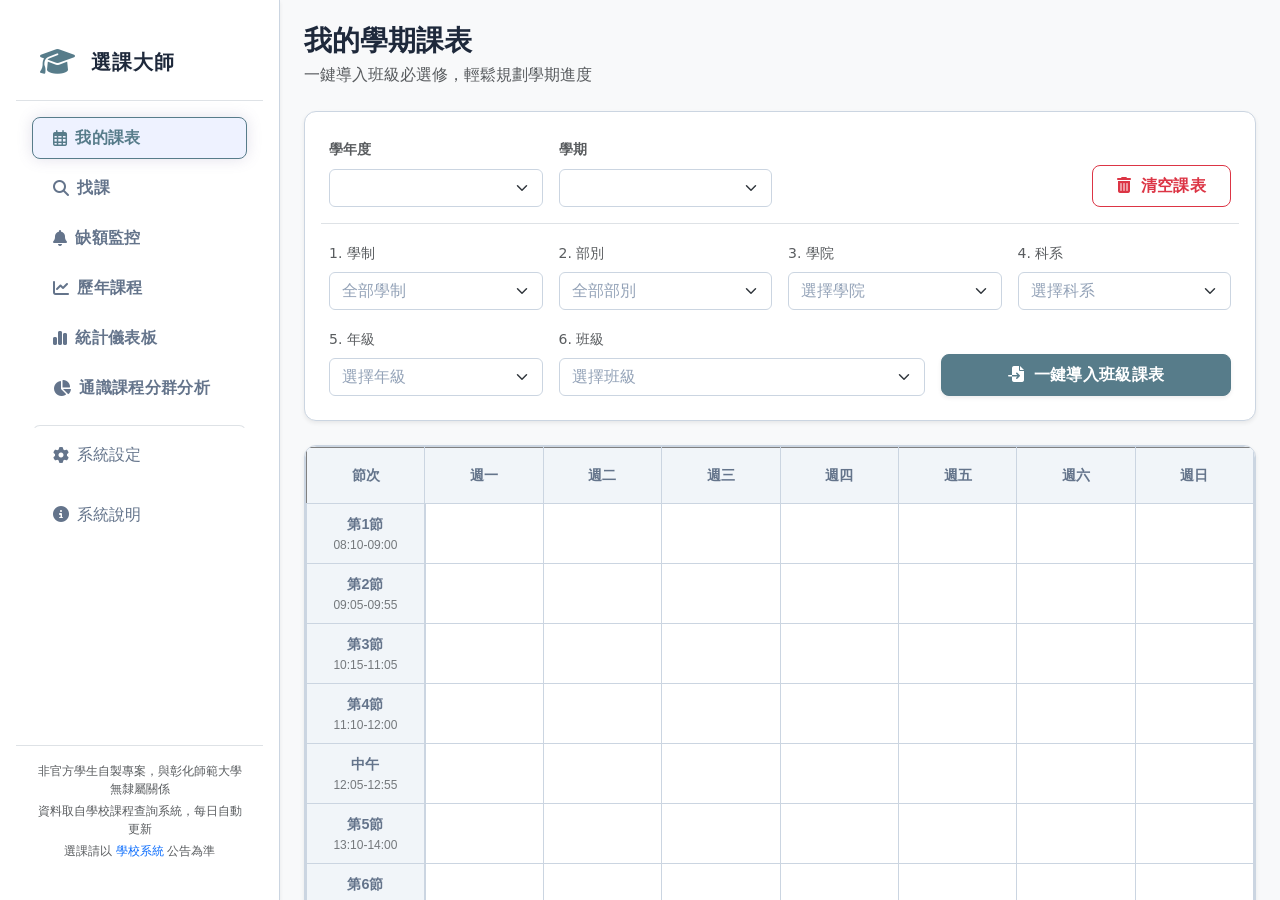
==== commit 7d2f774a: "Feat: 加上 SEO 基礎設定與非官方標示 原本 head 裡只有 title 一行，沒有 description、canonical、OG 標籤或 favicon， 分享連結時也沒有預覽卡片。 " ====
--- a/web/index.html
+++ b/web/index.html
@@ -3,8 +3,46 @@
 <head>
     <meta charset="UTF-8">
     <meta name="viewport" content="width=device-width, initial-scale=1.0">
-    <title>選課輔助系統 - Course Master</title>
-    
+
+    <!--
+        SEO 說明：這是單頁應用，課程內容由 JavaScript 從 JSON 載入，
+        搜尋引擎能穩定索引的實質上只有這一頁的外殼。因此 title 與 description
+        以「讓搜尋彰師大選課的人找得到」為目標，而不是期待每門課都進搜尋結果。
+
+        站名尚未定案，目前 title 採關鍵字優先寫法，本身即為完整可用的 SEO；
+        日後要加品牌名只需接在最前面（例如「◯◯｜彰化師範大學選課查詢…」）。
+    -->
+    <title>彰化師範大學選課查詢｜歷年中籤率、缺額監控與課表規劃</title>
+    <meta name="description" content="彰化師範大學（NCUE）課程查詢與選課參考工具。提供歷年中籤率估算、通識課程競爭程度、即時缺額監控與課表衝堂檢查，收錄 111 學年度起共 9 個學期、逾一萬八千筆開課紀錄。非官方學生自製專案。">
+    <meta name="author" content="p66rkxwf">
+    <link rel="canonical" href="https://course.sekinv.com/">
+
+    <link rel="icon" href="favicon.svg" type="image/svg+xml">
+
+    <!-- 分享到 LINE、Discord、Threads 時的預覽卡片 -->
+    <meta property="og:type" content="website">
+    <meta property="og:url" content="https://course.sekinv.com/">
+    <meta property="og:title" content="彰化師範大學選課查詢｜歷年中籤率與缺額監控">
+    <meta property="og:description" content="查歷年中籤率、比較同課不同教師的難易度、監控即時缺額、規劃不衝堂的課表。收錄 9 個學期逾一萬八千筆開課紀錄。">
+    <meta property="og:locale" content="zh_TW">
+    <meta name="twitter:card" content="summary">
+
+    <!-- 結構化資料：讓搜尋結果知道這是一個查詢工具而非一般網頁 -->
+    <script type="application/ld+json">
+    {
+      "@context": "https://schema.org",
+      "@type": "WebApplication",
+      "name": "彰化師範大學選課查詢",
+      "url": "https://course.sekinv.com/",
+      "applicationCategory": "EducationalApplication",
+      "operatingSystem": "Any",
+      "inLanguage": "zh-Hant-TW",
+      "isAccessibleForFree": true,
+      "offers": { "@type": "Offer", "price": "0", "priceCurrency": "TWD" },
+      "description": "彰化師範大學課程查詢與選課參考工具，提供歷年中籤率、通識課程競爭程度分析、即時缺額監控與課表衝堂檢查。非官方專案。"
+    }
+    </script>
+
     <link href="https://cdn.jsdelivr.net/npm/bootstrap@5.3.2/dist/css/bootstrap.min.css" rel="stylesheet">
     <link rel="stylesheet" href="https://cdn.jsdelivr.net/npm/bootstrap-icons@1.11.1/font/bootstrap-icons.css">
     <link rel="stylesheet" href="https://cdnjs.cloudflare.com/ajax/libs/font-awesome/6.4.0/css/all.min.css">
@@ -54,8 +92,14 @@
                 </button>
             </nav>
 
-            <div class="p-3 border-top text-center text-muted small">
-                &copy; 2026 Course Master
+            <div class="p-3 border-top text-center text-muted" style="font-size: 0.75rem; line-height: 1.5;">
+                <div>非官方學生自製專案，與彰化師範大學無隸屬關係</div>
+                <div class="mt-1">資料取自學校課程查詢系統，每日自動更新</div>
+                <div class="mt-1">選課請以
+                    <a href="https://webap0.ncue.edu.tw/DEANV2/Other/OB010" target="_blank" rel="noopener"
+                       class="text-decoration-none">學校系統</a>
+                    公告為準
+                </div>
             </div>
         </aside>
 
@@ -800,6 +844,14 @@
                     <button type="button" class="btn-close" data-bs-dismiss="modal" aria-label="Close"></button>
                 </div>
                 <div class="modal-body p-4">
+
+                    <div class="alert alert-warning small mb-3">
+                        <i class="fas fa-triangle-exclamation me-1"></i>
+                        <strong>本站為非官方的學生自製專案</strong>，與彰化師範大學沒有隸屬關係，
+                        也不是選課管道。所有數字僅供參考，實際選課與名額請以
+                        <a href="https://webap0.ncue.edu.tw/DEANV2/Other/OB010" target="_blank" rel="noopener">學校課程查詢系統</a>
+                        的公告為準。
+                    </div>
 
                     <div class="alert alert-primary bg-primary bg-opacity-10 border-primary border-opacity-25 small mb-4">
                         <i class="fas fa-database me-1"></i>
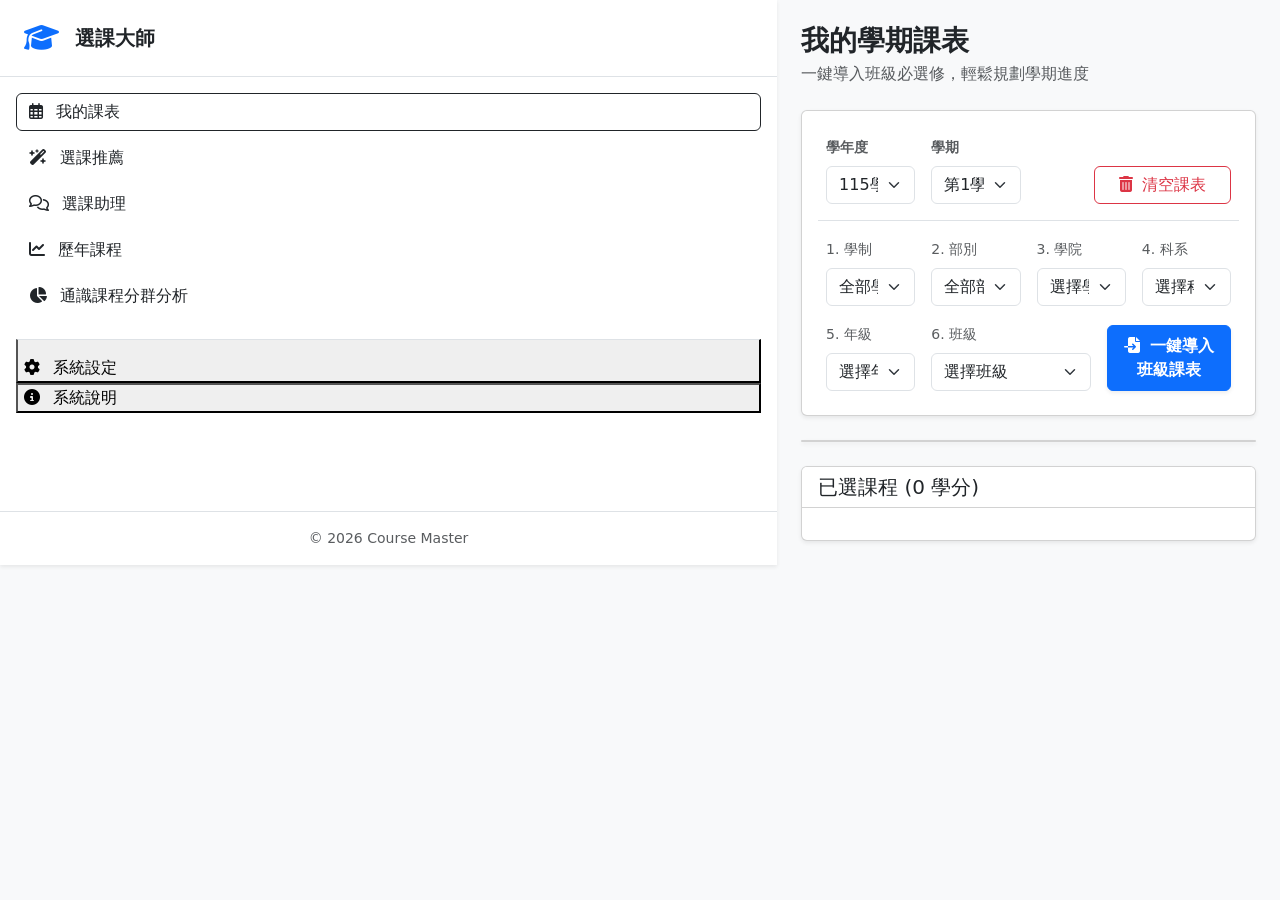
==== commit 4d1e3a87: "Feat: 加入中籤預測、選課助理與教學大綱搜尋三項 AI 功能 - 中籤預測：HistGradientBoosting 預測爆滿機率與預估中籤率（conformal 80% 區間、isotonic " ====
--- a/web/index.html
+++ b/web/index.html
@@ -3,52 +3,14 @@
 <head>
     <meta charset="UTF-8">
     <meta name="viewport" content="width=device-width, initial-scale=1.0">
-
-    <!--
-        SEO 說明：這是單頁應用，課程內容由 JavaScript 從 JSON 載入，
-        搜尋引擎能穩定索引的實質上只有這一頁的外殼。因此 title 與 description
-        以「讓搜尋彰師大選課的人找得到」為目標，而不是期待每門課都進搜尋結果。
-
-        站名尚未定案，目前 title 採關鍵字優先寫法，本身即為完整可用的 SEO；
-        日後要加品牌名只需接在最前面（例如「◯◯｜彰化師範大學選課查詢…」）。
-    -->
-    <title>彰化師範大學選課查詢｜歷年中籤率、缺額監控與課表規劃</title>
-    <meta name="description" content="彰化師範大學（NCUE）課程查詢與選課參考工具。提供歷年中籤率估算、通識課程競爭程度、即時缺額監控與課表衝堂檢查，收錄 111 學年度起共 9 個學期、逾一萬八千筆開課紀錄。非官方學生自製專案。">
-    <meta name="author" content="p66rkxwf">
-    <link rel="canonical" href="https://course.sekinv.com/">
-
-    <link rel="icon" href="favicon.svg" type="image/svg+xml">
-
-    <!-- 分享到 LINE、Discord、Threads 時的預覽卡片 -->
-    <meta property="og:type" content="website">
-    <meta property="og:url" content="https://course.sekinv.com/">
-    <meta property="og:title" content="彰化師範大學選課查詢｜歷年中籤率與缺額監控">
-    <meta property="og:description" content="查歷年中籤率、比較同課不同教師的難易度、監控即時缺額、規劃不衝堂的課表。收錄 9 個學期逾一萬八千筆開課紀錄。">
-    <meta property="og:locale" content="zh_TW">
-    <meta name="twitter:card" content="summary">
-
-    <!-- 結構化資料：讓搜尋結果知道這是一個查詢工具而非一般網頁 -->
-    <script type="application/ld+json">
-    {
-      "@context": "https://schema.org",
-      "@type": "WebApplication",
-      "name": "彰化師範大學選課查詢",
-      "url": "https://course.sekinv.com/",
-      "applicationCategory": "EducationalApplication",
-      "operatingSystem": "Any",
-      "inLanguage": "zh-Hant-TW",
-      "isAccessibleForFree": true,
-      "offers": { "@type": "Offer", "price": "0", "priceCurrency": "TWD" },
-      "description": "彰化師範大學課程查詢與選課參考工具，提供歷年中籤率、通識課程競爭程度分析、即時缺額監控與課表衝堂檢查。非官方專案。"
-    }
-    </script>
-
+    <title>選課輔助系統 - Course Master</title>
+    
     <link href="https://cdn.jsdelivr.net/npm/bootstrap@5.3.2/dist/css/bootstrap.min.css" rel="stylesheet">
     <link rel="stylesheet" href="https://cdn.jsdelivr.net/npm/bootstrap-icons@1.11.1/font/bootstrap-icons.css">
     <link rel="stylesheet" href="https://cdnjs.cloudflare.com/ajax/libs/font-awesome/6.4.0/css/all.min.css">
     <link href="https://cdn.jsdelivr.net/npm/select2@4.1.0-rc.0/dist/css/select2.min.css" rel="stylesheet" />
     <link rel="stylesheet" href="https://cdn.jsdelivr.net/npm/select2-bootstrap-5-theme@1.3.0/dist/select2-bootstrap-5-theme.min.css" />
-    <link rel="stylesheet" href="assets/css/style.css">
+    <link rel="stylesheet" href="css/style.css">
     <link href="https://fonts.googleapis.com/css2?family=Noto+Sans+TC:wght@400;500;700&family=Roboto+Mono:wght@500&display=swap" rel="stylesheet">
 </head>
 <body class="bg-light">
@@ -68,17 +30,14 @@
                 <button onclick="switchTab('tab-schedule'); if(window.innerWidth < 768) toggleSidebar();" class="nav-btn btn w-100 text-start mb-2 active">
                     <i class="far fa-calendar-days me-2"></i> 我的課表
                 </button>
-                <button onclick="switchTab('tab-find'); if(window.innerWidth < 768) toggleSidebar();" class="nav-btn btn w-100 text-start mb-2">
-                    <i class="fas fa-magnifying-glass me-2"></i> 找課
+                <button onclick="switchTab('tab-recommend'); if(window.innerWidth < 768) toggleSidebar();" class="nav-btn btn w-100 text-start mb-2">
+                    <i class="fas fa-wand-magic-sparkles me-2"></i> 選課推薦
                 </button>
-                <button onclick="switchTab('tab-vacancy'); if(window.innerWidth < 768) toggleSidebar();" class="nav-btn btn w-100 text-start mb-2">
-                    <i class="fas fa-bell me-2"></i> 缺額監控
+                <button onclick="switchTab('tab-assistant'); if(window.innerWidth < 768) toggleSidebar();" class="nav-btn btn w-100 text-start mb-2">
+                    <i class="far fa-comments me-2"></i> 選課助理
                 </button>
                 <button onclick="switchTab('tab-history'); if(window.innerWidth < 768) toggleSidebar();" class="nav-btn btn w-100 text-start mb-2">
                     <i class="fas fa-chart-line me-2"></i> 歷年課程
-                </button>
-                <button onclick="switchTab('tab-dashboard'); if(window.innerWidth < 768) toggleSidebar();" class="nav-btn btn w-100 text-start mb-2">
-                    <i class="fas fa-chart-simple me-2"></i> 統計儀表板
                 </button>
                 <button onclick="switchTab('tab-cluster-analysis'); if(window.innerWidth < 768) toggleSidebar();" class="nav-btn btn w-100 text-start mb-2">
                     <i class="fas fa-chart-pie me-2"></i> 通識課程分群分析
@@ -92,14 +51,8 @@
                 </button>
             </nav>
 
-            <div class="p-3 border-top text-center text-muted" style="font-size: 0.75rem; line-height: 1.5;">
-                <div>非官方學生自製專案，與彰化師範大學無隸屬關係</div>
-                <div class="mt-1">資料取自學校課程查詢系統，每日自動更新</div>
-                <div class="mt-1">選課請以
-                    <a href="https://webap0.ncue.edu.tw/DEANV2/Other/OB010" target="_blank" rel="noopener"
-                       class="text-decoration-none">學校系統</a>
-                    公告為準
-                </div>
+            <div class="p-3 border-top text-center text-muted small">
+                &copy; 2026 Course Master
             </div>
         </aside>
 
@@ -121,23 +74,25 @@
                         <div class="row g-3 mb-3 pb-3 border-bottom">
                             <div class="col-md-3">
                                 <label class="form-label small text-muted fw-bold">學年度</label>
-                                <!-- 選項由 /api/semesters 動態產生（見 main.js populateSemesterSelects） -->
-                                <select id="select-year" class="form-select"></select>
+                                <select id="select-year" class="form-select">
+                                    <option value="115" selected>115學年度</option>
+                                    <option value="114">114學年度</option>
+                                    <option value="113">113學年度</option>
+                                    <option value="112">112學年度</option>
+                                </select>
                             </div>
                             <div class="col-md-3">
                                 <label class="form-label small text-muted fw-bold">學期</label>
-                                <select id="select-semester" class="form-select"></select>
+                                <select id="select-semester" class="form-select">
+                                    <option value="1" selected>第1學期</option>
+                                    <option value="2">第2學期</option>
+                                </select>
                             </div>
                             <div class="col-md-6 d-flex align-items-end justify-content-md-end">
                                 <button id="btn-clear" class="btn btn-outline-danger px-4">
                                     <i class="fas fa-trash-alt me-1"></i> 清空課表
                                 </button>
                             </div>
-                        </div>
-
-                        <div id="pending-semester-notice" class="alert alert-warning d-flex align-items-center py-2 mb-3 d-none">
-                            <i class="fas fa-hourglass-half me-2"></i>
-                            <span class="small pending-semester-text"></span>
                         </div>
 
                         <div class="row g-3 mb-3">
@@ -206,375 +161,184 @@
                 </div>
             </section>
 
-            <!--
-                找課：搜尋與推薦合併後的單一查詢頁。
-
-                兩者本來是各自的分頁，但送的是同一組條件（連 category 都是同一個欄位），
-                後端也走同一個 apply_filters，等於同一件事做了兩套介面。合併後差別只剩
-                「排序選什麼」與「要不要把課表納入考量」，都變成這頁上的選項。
-            -->
-            <section id="tab-find" class="page-section d-none">
-                <div class="mb-3">
-                    <h2 class="h3 fw-bold mb-1">找課</h2>
-                    <p class="text-muted mb-0">關鍵字、條件篩選與選課推薦都在這裡</p>
-                </div>
-
-                <div class="card shadow-sm border-0 mb-3">
-                    <div class="card-body p-3">
-                        <div class="input-group mb-3">
-                            <span class="input-group-text bg-transparent"><i class="fas fa-search"></i></span>
-                            <input type="text" id="find-keyword" class="form-control"
-                                   placeholder="課程名稱、教師姓名、課程代碼…（可留空，只用下方條件篩選）">
-                            <button id="btn-find-run" class="btn btn-primary px-4 fw-bold">
-                                <i class="fas fa-search me-2"></i>查詢
-                            </button>
-                        </div>
-
-                        <!--
-                            所有選單排成等寬網格（手機 2 欄、平板 3 欄、桌機 4 欄）。
-                            每個篩選條件的第一個選項一律是「全部／不限」，代表不套用該條件；
-                            未選擇時文字轉灰（見 style.css 的 .form-select:has(option[value=""]:checked)），
-                            一眼就能看出哪些條件實際生效。
-                        -->
-                        <div class="row g-3">
-                            <div class="col-6 col-md-4 col-xl-3">
-                                <label class="form-label small text-muted mb-1">全校性課程</label>
-                                <select id="find-category" class="form-select form-select-sm">
-                                    <option value="">全部課程</option>
-                                </select>
-                            </div>
-                            <div class="col-6 col-md-4 col-xl-3">
-                                <label class="form-label small text-muted mb-1">通識類別</label>
-                                <select id="find-general-group" class="form-select form-select-sm">
-                                    <option value="">全部通識</option>
-                                </select>
-                            </div>
-                            <div class="col-6 col-md-4 col-xl-3">
-                                <label class="form-label small text-muted mb-1">學制</label>
-                                <select id="find-level" class="form-select form-select-sm">
-                                    <option value="">全部學制</option>
-                                </select>
-                            </div>
-                            <div class="col-6 col-md-4 col-xl-3">
-                                <label class="form-label small text-muted mb-1">日夜間部</label>
-                                <select id="find-division" class="form-select form-select-sm">
-                                    <option value="">全部</option>
-                                </select>
-                            </div>
-
-                            <div class="col-6 col-md-4 col-xl-3">
-                                <label class="form-label small text-muted mb-1">學院</label>
-                                <select id="find-college" class="form-select form-select-sm">
-                                    <option value="">全部學院</option>
-                                </select>
-                            </div>
-                            <div class="col-6 col-md-4 col-xl-3">
-                                <label class="form-label small text-muted mb-1">系所</label>
-                                <select class="form-select form-select-sm" id="find-dept">
-                                    <option value="">全部系所</option>
-                                </select>
-                            </div>
-                            <div class="col-6 col-md-4 col-xl-3">
-                                <label class="form-label small text-muted mb-1">年級</label>
-                                <select class="form-select form-select-sm" id="find-grade">
-                                    <option value="">全部年級</option>
-                                </select>
-                            </div>
-                            <div class="col-6 col-md-4 col-xl-3">
-                                <label class="form-label small text-muted mb-1">排序</label>
-                                <select id="find-sort" class="form-select form-select-sm">
-                                    <option value="score">推薦分數</option>
-                                    <option value="relevance">關鍵字相關度</option>
-                                    <option value="vacancy">剩餘名額最多</option>
-                                    <option value="acceptance">最好選上（中籤率高）</option>
-                                    <option value="competitive">最搶手（中籤率低）</option>
-                                    <option value="registered">登記人數最多</option>
-                                    <option value="credits">學分數最高</option>
-                                    <option value="name">課程名稱</option>
-                                </select>
-                            </div>
-
-                            <div class="col-6 col-md-4 col-xl-3">
-                                <label class="form-label small text-muted mb-1">學分下限</label>
-                                <input type="number" id="find-min-credits" class="form-control form-control-sm" min="0" max="10" step="0.5" placeholder="不限">
-                            </div>
-                            <div class="col-6 col-md-4 col-xl-3">
-                                <label class="form-label small text-muted mb-1">學分上限</label>
-                                <input type="number" id="find-max-credits" class="form-control form-control-sm" min="0" max="10" step="0.5" placeholder="不限">
-                            </div>
-                            <div class="col-12 col-md-8 col-xl-6">
-                                <label class="form-label small text-muted mb-1" for="find-target-credits">
-                                    目標學分：<span id="find-target-credits-value" class="fw-bold">27</span>
-                                    <span class="ms-1">— 扣掉已選學分後的剩餘額度會影響推薦分數</span>
-                                </label>
-                                <input type="range" class="form-range" id="find-target-credits" min="1" max="40" value="27">
-                            </div>
-                        </div>
-
-                        <!-- 通識子類 chips（跨學院通識的文/理/工…、素養通識的兩個領域） -->
-                        <div id="find-general-subs" class="mt-3"></div>
-
-                        <!-- 星期獨立成一列：六個 chip 與開關並排時寬度差太多，看起來會參差 -->
-                        <div class="mt-3">
-                            <label class="form-label small text-muted mb-1">星期（不勾選代表不限）</label>
-                            <div class="d-flex flex-wrap gap-1">
-                                <input type="checkbox" class="btn-check find-day" id="fday-1" value="1">
-                                <label class="btn btn-sm btn-outline-secondary" for="fday-1">一</label>
-                                <input type="checkbox" class="btn-check find-day" id="fday-2" value="2">
-                                <label class="btn btn-sm btn-outline-secondary" for="fday-2">二</label>
-                                <input type="checkbox" class="btn-check find-day" id="fday-3" value="3">
-                                <label class="btn btn-sm btn-outline-secondary" for="fday-3">三</label>
-                                <input type="checkbox" class="btn-check find-day" id="fday-4" value="4">
-                                <label class="btn btn-sm btn-outline-secondary" for="fday-4">四</label>
-                                <input type="checkbox" class="btn-check find-day" id="fday-5" value="5">
-                                <label class="btn btn-sm btn-outline-secondary" for="fday-5">五</label>
-                                <input type="checkbox" class="btn-check find-day" id="fday-6" value="6">
-                                <label class="btn btn-sm btn-outline-secondary" for="fday-6">六</label>
-                            </div>
-                        </div>
-
-                        <!--
-                            底部工具條：開關與動作按鈕收在同一條淺底列。
-                            上半部全是等寬選單、下半部全是開關，兩種區塊各自對齊，
-                            不再有「選單旁邊接開關」造成的寬度參差。
-                        -->
-                        <div class="find-toolbar d-flex flex-wrap align-items-center gap-3 mt-3">
-                            <div class="form-check form-switch mb-0">
-                                <input class="form-check-input" type="checkbox" id="find-has-vacancy">
-                                <label class="form-check-label small text-nowrap" for="find-has-vacancy">只看仍有名額</label>
-                            </div>
-                            <div class="form-check form-switch mb-0">
-                                <input class="form-check-input" type="checkbox" id="find-english-only">
-                                <label class="form-check-label small text-nowrap" for="find-english-only">只看全英語授課</label>
-                            </div>
-                            <!-- 以下兩項需要讀取目前課表 -->
-                            <div class="form-check form-switch mb-0">
-                                <input class="form-check-input" type="checkbox" id="find-empty-slots">
-                                <label class="form-check-label small text-nowrap" for="find-empty-slots">只看我的空堂</label>
-                            </div>
-                            <div class="form-check form-switch mb-0">
-                                <input class="form-check-input" type="checkbox" id="find-exclude-conflicts">
-                                <label class="form-check-label small text-nowrap" for="find-exclude-conflicts">排除衝堂</label>
-                            </div>
-
-                            <button id="btn-find-reset" class="btn btn-sm btn-outline-secondary ms-auto">
-                                <i class="fas fa-eraser me-1"></i>清除條件
-                            </button>
-                        </div>
-                    </div>
-                </div>
-
-                <div class="d-flex flex-wrap justify-content-between align-items-center mb-3 gap-2">
-                    <h3 class="h5 fw-bold mb-0 border-start border-4 border-primary ps-3">查詢結果</h3>
-                    <div class="d-flex align-items-center flex-wrap gap-2">
-                        <span class="text-muted small" id="find-summary"></span>
-                        <span class="badge bg-light text-muted border fw-normal d-none d-lg-inline" id="find-score-hint">
-                            <i class="fas fa-star me-1"></i>分數 = 選上機率 60% + 空額 25% + 學分符合 15%
-                        </span>
-                        <!-- 呈現方式偏好存 localStorage -->
-                        <div class="btn-group btn-group-sm" role="group" aria-label="結果呈現方式">
-                            <input type="radio" class="btn-check" name="find-view" id="find-view-card" value="card" checked>
-                            <label class="btn btn-outline-secondary" for="find-view-card" title="卡片檢視">
-                                <i class="fas fa-th-large"></i>
-                            </label>
-                            <input type="radio" class="btn-check" name="find-view" id="find-view-list" value="list">
-                            <label class="btn btn-outline-secondary" for="find-view-list" title="列表檢視">
-                                <i class="fas fa-list"></i>
-                            </label>
-                        </div>
-                    </div>
-                </div>
-
-                <div id="find-results" class="row g-3">
-                    <div class="col-12 text-center py-5 text-muted">
-                        <i class="fas fa-compass fa-3x mb-3 opacity-25"></i>
-                        <p class="mb-0">輸入關鍵字或選擇條件後開始查詢</p>
-                    </div>
-                </div>
-                <div id="find-load-more" class="text-center mt-4"></div>
+            <section id="tab-assistant" class="page-section d-none">
+                <div class="mb-4">
+                    <h2 class="h3 fw-bold mb-1">選課助理</h2>
+                    <p class="text-muted mb-0">用一句話描述需求。助理會查課程資料、中籤預測與教學大綱，只推薦這學期實際開的課。</p>
+                </div>
+
+                <div class="card shadow-sm border-0">
+                    <div class="card-body p-3 p-md-4">
+                        <div class="d-flex flex-wrap gap-2 mb-3" id="assistant-examples">
+                            <button type="button" class="btn btn-sm btn-outline-secondary assistant-example">週五不要有課、2 學分通識、跟資料分析有關、不要太難搶</button>
+                            <button type="button" class="btn btn-sm btn-outline-secondary assistant-example">我想找三門英文課，只要週二或週四，不要早八</button>
+                            <button type="button" class="btn btn-sm btn-outline-secondary assistant-example">跟心理健康有關、好選的通識</button>
+                        </div>
+
+                        <div id="assistant-log" class="assistant-log" aria-live="polite">
+                            <div class="assistant-empty text-muted small">
+                                <i class="far fa-lightbulb me-1"></i>會參考「我的課表」避開衝堂。推薦結果可以直接加入課表。
+                            </div>
+                        </div>
+
+                        <form id="assistant-form" class="mt-3" autocomplete="off">
+                            <div class="input-group">
+                                <textarea id="assistant-input" class="form-control" rows="2" placeholder="例如：禮拜四五空下來，找好選的教育學程" aria-label="輸入選課需求"></textarea>
+                                <button class="btn btn-primary px-4" type="submit" id="assistant-send">
+                                    <i class="fas fa-paper-plane me-1"></i>送出
+                                </button>
+                            </div>
+                            <div class="d-flex justify-content-between align-items-center mt-2 small text-muted">
+                                <span id="assistant-provider"></span>
+                                <button type="button" class="btn btn-link btn-sm p-0 text-muted" id="assistant-reset">清除對話</button>
+                            </div>
+                        </form>
+                    </div>
+                </div>
             </section>
 
-            <!-- 缺額監控：唯一會即時連線學校站台的頁面 -->
-            <section id="tab-vacancy" class="page-section d-none">
+            <section id="tab-recommend" class="page-section d-none">
                 <div class="mb-4">
-                    <h2 class="h3 fw-bold mb-1">缺額監控</h2>
-                    <p class="text-muted mb-0">直接向學校系統查詢目前名額，不看已快取的資料</p>
-                </div>
-
+                    <h2 class="h3 fw-bold mb-1">預選推薦</h2>
+                    <p class="text-muted mb-0">三步驟快速找到您的理想課程</p>
+                </div>
+                
                 <div class="row g-4">
-                    <div class="col-lg-5">
-                        <div class="card shadow-sm border-0 h-100">
+                    <div class="col-lg-4">
+                        <div class="card shadow-sm h-100 border-0">
                             <div class="card-header bg-primary text-white py-3">
-                                <h5 class="mb-0 fs-6 fw-bold"><i class="fas fa-list-check me-2"></i>監控清單
-                                    <span class="badge bg-white text-primary ms-2" id="vacancy-count">0 / 12</span>
-                                </h5>
+                                <h5 class="mb-0 fs-6 fw-bold"><i class="fas fa-filter me-2"></i>推薦條件</h5>
                             </div>
                             <div class="card-body">
-                                <div class="input-group input-group-sm mb-3">
-                                    <input type="text" id="vacancy-code-input" class="form-control"
-                                           placeholder="輸入課程代碼，可用逗號分隔">
-                                    <button class="btn btn-outline-primary" id="btn-add-vacancy-code">加入</button>
-                                </div>
-
-                                <button class="btn btn-sm btn-outline-secondary w-100 mb-3" id="btn-import-schedule-vacancy">
-                                    <i class="fas fa-file-import me-2"></i>從我的課表加入
+                                
+                                <div class="mb-4 border-bottom pb-4">
+                                    <label class="form-label fw-bold text-primary small text-uppercase ls-1 mb-3">
+                                        <span class="badge bg-primary rounded-pill me-1">1</span> 全校性課程
+                                    </label>
+                                    <div class="d-grid gap-2">
+                                        <button class="btn btn-outline-primary category-btn active text-start" data-category="核心通識">
+                                            <i class="fas fa-globe-asia me-2 fa-fw"></i> 核心通識
+                                        </button>
+                                        <button class="btn btn-outline-primary category-btn text-start" data-category="精進中文">
+                                            <i class="fas fa-pen-nib me-2 fa-fw"></i> 精進中文
+                                        </button>
+                                        <button class="btn btn-outline-primary category-btn text-start" data-category="精進英外文">
+                                            <i class="fas fa-language me-2 fa-fw"></i> 精進英外文
+                                        </button>
+                                        <button class="btn btn-outline-primary category-btn text-start" data-category="教育學程">
+                                            <i class="fas fa-chalkboard-teacher me-2 fa-fw"></i> 教育學程
+                                        </button>
+                                        <button class="btn btn-outline-primary category-btn text-start" data-category="大二體育">
+                                            <i class="fas fa-running me-2 fa-fw"></i> 大二體育
+                                        </button>
+                                        <button class="btn btn-outline-primary category-btn text-start" data-category="大三、四體育">
+                                            <i class="fas fa-dumbbell me-2 fa-fw"></i> 大三、四體育
+                                        </button>
+                                    </div>
+                                </div>
+
+                                <div class="mb-4 border-bottom pb-4">
+                                    <label class="form-label fw-bold text-primary small text-uppercase ls-1 mb-3">
+                                        <span class="badge bg-primary rounded-pill me-1">2</span> 系外選修
+                                    </label>
+                                    
+                                    <div class="bg-light p-3 rounded border">
+                                        <button class="btn btn-outline-primary category-btn w-100 text-start mb-3" data-category="系外選修">
+                                            <i class="fas fa-compass me-2 fa-fw"></i> 搜尋系外選修
+                                        </button>
+                                        
+                                        <div class="ps-1">
+                                            <label class="form-label small text-muted fw-bold mb-2">設定目標系所範圍</label>
+                                            <select class="form-select form-select-sm mb-2" id="select-college">
+                                                <option value="">全部學院</option>
+                                                <option value="教育學院">教育學院</option>
+                                                <option value="理學院">理學院</option>
+                                                <option value="科技學院">科技學院</option>
+                                                <option value="文學院">文學院</option>
+                                                <option value="工學院">工學院</option>
+                                                <option value="管理學院">管理學院</option>
+                                                <option value="社會科學暨體育學院">社體學院</option>
+                                            </select>
+                                            <select class="form-select form-select-sm mb-2" id="select-dept-recommend">
+                                                <option value="">請先選擇學院</option>
+                                            </select>
+                                            <select class="form-select form-select-sm mb-2" id="select-grade">
+                                                <option value="">全部年級</option>
+                                                <optgroup label="大學部">
+                                                    <option value="大學部|1">一年級</option>
+                                                    <option value="大學部|2">二年級</option>
+                                                    <option value="大學部|3">三年級</option>
+                                                    <option value="大學部|4">四年級</option>
+                                                </optgroup>
+                                                <optgroup label="碩士班">
+                                                    <option value="碩士班|1">碩一</option>
+                                                    <option value="碩士班|2">碩二</option>
+                                                    <option value="碩士班|3">碩三</option>
+                                                    <option value="碩士班|4">碩四</option>
+                                                </optgroup>
+                                                <optgroup label="博士班">
+                                                    <option value="博士班|1">博一</option>
+                                                    <option value="博士班|2">博二</option>
+                                                    <option value="博士班|3">博三</option>
+                                                    <option value="博士班|4">博四</option>
+                                                </optgroup>
+                                            </select>
+                                        </div>
+                                    </div>
+                                </div>
+
+                                <div class="mb-4">
+                                    <label class="form-label fw-bold text-primary small text-uppercase ls-1 mb-3">
+                                        <span class="badge bg-primary rounded-pill me-1">3</span> 時間與偏好
+                                    </label>
+
+                                    <div class="form-check form-switch mb-3 d-flex align-items-center">
+                                        <input class="form-check-input me-2" type="checkbox" id="check-empty-slots" checked style="cursor: pointer;">
+                                        <label class="form-check-label pt-1" for="check-empty-slots" style="cursor: pointer;">只搜尋空堂時段</label>
+                                    </div>
+
+                                    <div class="mb-3">
+                                        <label class="form-label small text-muted mb-1">偏好星期</label>
+                                        <div class="btn-group w-100" role="group">
+                                            <input type="checkbox" class="btn-check day-filter" id="day-1" value="1" checked>
+                                            <label class="btn btn-outline-secondary btn-sm" for="day-1">一</label>
+                                            <input type="checkbox" class="btn-check day-filter" id="day-2" value="2" checked>
+                                            <label class="btn btn-outline-secondary btn-sm" for="day-2">二</label>
+                                            <input type="checkbox" class="btn-check day-filter" id="day-3" value="3" checked>
+                                            <label class="btn btn-outline-secondary btn-sm" for="day-3">三</label>
+                                            <input type="checkbox" class="btn-check day-filter" id="day-4" value="4" checked>
+                                            <label class="btn btn-outline-secondary btn-sm" for="day-4">四</label>
+                                            <input type="checkbox" class="btn-check day-filter" id="day-5" value="5" checked>
+                                            <label class="btn btn-outline-secondary btn-sm" for="day-5">五</label>
+                                        </div>
+                                    </div>
+
+                                    <div>
+                                        <label class="form-label small text-muted mb-1">目標學分</label>
+                                        <input type="range" class="form-range" id="range-credits" min="1" max="40" value="27">
+                                        <div class="text-end small text-muted"><span id="target-credits">27</span> 學分</div>
+                                    </div>
+                                </div>
+
+                                <button id="btn-search-recommend" class="btn btn-primary w-100 py-2 fw-bold shadow-sm">
+                                    <i class="fas fa-search me-2"></i> 開始推薦
                                 </button>
-
-                                <div id="vacancy-watch-list" class="mb-3"></div>
-
-                                <div class="border-top pt-3">
-                                    <button class="btn btn-primary w-100 fw-bold mb-3" id="btn-check-vacancy">
-                                        <i class="fas fa-rotate me-2"></i>立即查詢
-                                    </button>
-                                    <div class="form-check form-switch">
-                                        <input class="form-check-input" type="checkbox" id="vacancy-auto-refresh">
-                                        <label class="form-check-label small" for="vacancy-auto-refresh">
-                                            自動更新（每分鐘，僅停留本頁時）
-                                        </label>
-                                    </div>
-                                </div>
-
-                                <div class="alert alert-light border small mt-3 mb-0">
-                                    <i class="fas fa-circle-info me-1 text-primary"></i>
-                                    想在關掉網頁後仍收到通知，請使用 LINE 推播版本
-                                    （<span class="font-monospace">ncue-course-monitor</span>，每 10 分鐘自動檢查）。
-                                </div>
-                            </div>
-                        </div>
-                    </div>
-
-                    <div class="col-lg-7">
-                        <div class="card shadow-sm border-0 h-100">
-                            <div class="card-header bg-transparent d-flex justify-content-between align-items-center py-3">
-                                <h5 class="mb-0 fs-6 fw-bold"><i class="fas fa-signal me-2 text-primary"></i>目前名額</h5>
-                                <span class="text-muted small" id="vacancy-timestamp">尚未查詢</span>
-                            </div>
-                            <div class="card-body p-0">
-                                <div id="vacancy-results" class="p-3"></div>
-                            </div>
-                        </div>
-                    </div>
-                </div>
-            </section>
-
-            <!-- 統計儀表板 -->
-            <section id="tab-dashboard" class="page-section d-none">
-                <div class="d-flex flex-wrap justify-content-between align-items-center mb-4 gap-2">
-                    <div>
-                        <h2 class="h3 fw-bold mb-1">統計儀表板</h2>
-                        <p class="text-muted mb-0" id="dashboard-title">學期總覽</p>
-                    </div>
-                    <button class="btn btn-sm btn-outline-primary" id="btn-refresh-dashboard">
-                        <i class="fas fa-rotate me-1"></i>重新整理
-                    </button>
-                </div>
-
-                <div class="row g-3 mb-4" id="dashboard-overview"></div>
-
-                <div class="card shadow-sm border-0 mb-4">
-                    <div class="card-body p-4">
-                        <h6 class="fw-bold mb-3"><i class="fas fa-chart-line me-2 text-primary"></i>各學期選課人數趨勢</h6>
-                        <p class="text-muted small mb-3">預選登記中的學期尚未分發，登記與選上人數會斷線不繪製。</p>
-                        <div style="height: 320px;"><canvas id="chart-trend"></canvas></div>
-                        <div class="table-responsive mt-4" id="dashboard-trend-table"></div>
-                    </div>
-                </div>
-
-                <div class="row g-4 mb-4">
-                    <div class="col-lg-6">
-                        <div class="card shadow-sm border-0 h-100">
-                            <div class="card-body p-4">
-                                <h6 class="fw-bold mb-3"><i class="fas fa-building-columns me-2 text-primary"></i>各學院開課數</h6>
-                                <div style="height: 320px;"><canvas id="chart-colleges"></canvas></div>
-                            </div>
-                        </div>
-                    </div>
-                    <div class="col-lg-6">
-                        <div class="card shadow-sm border-0 h-100">
-                            <div class="card-body p-4">
-                                <h6 class="fw-bold mb-3"><i class="fas fa-layer-group me-2 text-primary"></i>學制與學分分佈</h6>
-                                <div style="height: 140px;"><canvas id="chart-levels"></canvas></div>
-                                <div style="height: 160px;" class="mt-3"><canvas id="chart-credits"></canvas></div>
-                            </div>
-                        </div>
-                    </div>
-                </div>
-
-                <div class="card shadow-sm border-0 mb-4">
-                    <div class="card-body p-4">
-                        <h6 class="fw-bold mb-3"><i class="fas fa-table-cells me-2 text-primary"></i>上課時段熱區</h6>
-                        <p class="text-muted small mb-3">顏色越深代表該時段開課越多，可用來找相對空曠的時段。</p>
-                        <div id="dashboard-heatmap"></div>
-                    </div>
-                </div>
-
-                <div class="card shadow-sm border-0 mb-4">
-                    <div class="card-body p-4">
-                        <h6 class="fw-bold mb-3"><i class="fas fa-scale-unbalanced me-2 text-primary"></i>各通識領域競爭程度</h6>
-                        <p class="text-muted small mb-3">
-                            平均飽和度＝該領域所有課程「登記人數 ÷ 上限人數」的平均。
-                            數字越高代表整個領域都難搶，不只是其中一兩門熱門課。
-                        </p>
-                        <div style="height: 300px;"><canvas id="chart-general-competition"></canvas></div>
-                    </div>
-                </div>
-
-                <div class="card shadow-sm border-0 mb-4">
-                    <div class="card-body p-4">
-                        <h6 class="fw-bold mb-3"><i class="fas fa-hourglass-half me-2 text-primary"></i>時段好不好選上</h6>
-                        <p class="text-muted small mb-3">
-                            各時段的平均飽和度，<strong>顏色越深代表越難搶</strong>。
-                            這裡不用中籤率是因為全校多數課不必搶，中籤率各時段都落在 88%~100%，看不出差異。
-                        </p>
-                        <div id="dashboard-period-acceptance"></div>
-                    </div>
-                </div>
-
-                <div class="row g-4 mb-4">
-                    <div class="col-lg-6">
-                        <div class="card shadow-sm border-0 h-100">
-                            <div class="card-body p-4">
-                                <h6 class="fw-bold mb-3"><i class="fas fa-fire me-2 text-danger"></i>最搶手通識課</h6>
-                                <p class="text-muted small mb-2">
-                                    僅計核心通識（跨學院通識＋素養通識）。校訂必修通識是必修、沒有選擇權，不列入。
-                                </p>
-                                <div id="dashboard-hottest"></div>
-                            </div>
-                        </div>
-                    </div>
-                    <div class="col-lg-6">
-                        <div class="card shadow-sm border-0 h-100">
-                            <div class="card-body p-4">
-                                <h6 class="fw-bold mb-3"><i class="fas fa-seedling me-2 text-success"></i>最好選上通識課</h6>
-                                <p class="text-muted small mb-2">
-                                    同樣僅計核心通識，並排除沒有固定上課時間的課。
-                                </p>
-                                <div id="dashboard-easiest"></div>
-                            </div>
-                        </div>
-                    </div>
-                </div>
-
-                <div class="row g-4">
-                    <div class="col-lg-6">
-                        <div class="card shadow-sm border-0 h-100">
-                            <div class="card-body p-4">
-                                <h6 class="fw-bold mb-3"><i class="fas fa-chalkboard-user me-2 text-primary"></i>教師開課與熱門度</h6>
-                                <p class="text-muted small mb-3">
-                                    平均登記人數只採計開過 5 門以上的教師，樣本太少的平均值不穩定。
-                                </p>
-                                <div id="dashboard-teachers"></div>
-                            </div>
-                        </div>
-                    </div>
-                    <div class="col-lg-6">
-                        <div class="card shadow-sm border-0 h-100">
-                            <div class="card-body p-4">
-                                <h6 class="fw-bold mb-3"><i class="fas fa-building-columns me-2 text-primary"></i>各學院平均飽和度</h6>
-                                <p class="text-muted small mb-3">
-                                    該學院所有課程的平均搶手程度，附全英語授課比例。
-                                </p>
-                                <div id="dashboard-college-saturation"></div>
+                            </div>
+                        </div>
+                    </div>
+
+                    <div class="col-lg-8">
+                        <div id="recommend-results">
+                            <div class="d-flex justify-content-between align-items-center mb-3">
+                                <h3 class="h5 fw-bold mb-0">
+                                    <i class="fas fa-list-ul text-primary me-2"></i>推薦結果
+                                </h3>
+                            </div>
+                            <div id="recommend-courses-grid" class="row g-3">
+                                <div class="col-12 text-center py-5 text-muted">
+                                    <i class="fas fa-robot fa-3x mb-3 text-secondary opacity-25"></i>
+                                    <p>請在左側設定條件並點擊「開始推薦」</p>
+                                </div>
                             </div>
                         </div>
                     </div>
@@ -835,178 +599,86 @@
     </div>
     
     <div class="modal fade" id="logicInfoModal" tabindex="-1" aria-hidden="true">
-        <div class="modal-dialog modal-lg modal-dialog-centered modal-dialog-scrollable">
+        <div class="modal-dialog modal-dialog-centered modal-dialog-scrollable modal-lg">
             <div class="modal-content border-0 shadow">
                 <div class="modal-header bg-light">
                     <h5 class="modal-title fw-bold text-dark">
-                        <i class="fas fa-info-circle me-2 text-primary"></i>系統說明：每個數字是怎麼算出來的
+                        <i class="fas fa-info-circle me-2 text-primary"></i>系統說明
                     </h5>
                     <button type="button" class="btn-close" data-bs-dismiss="modal" aria-label="Close"></button>
                 </div>
                 <div class="modal-body p-4">
-
-                    <div class="alert alert-warning small mb-3">
-                        <i class="fas fa-triangle-exclamation me-1"></i>
-                        <strong>本站為非官方的學生自製專案</strong>，與彰化師範大學沒有隸屬關係，
-                        也不是選課管道。所有數字僅供參考，實際選課與名額請以
-                        <a href="https://webap0.ncue.edu.tw/DEANV2/Other/OB010" target="_blank" rel="noopener">學校課程查詢系統</a>
-                        的公告為準。
-                    </div>
-
-                    <div class="alert alert-primary bg-primary bg-opacity-10 border-primary border-opacity-25 small mb-4">
-                        <i class="fas fa-database me-1"></i>
-                        <strong>資料來源</strong>：彰師大課程查詢系統（OB010），每日自動爬取。
-                        目前收錄 111-1 起共 9 個學期。所有數字都由這份原始資料計算，本站不做人工調整。
-                    </div>
-
-                    <h6 class="fw-bold text-dark mb-2">
-                        <i class="fas fa-hourglass-half me-2 text-warning"></i>先理解一件事：什麼是「已完成分發」的學期
-                    </h6>
-                    <div class="bg-light p-3 rounded-3 border small text-secondary mb-4">
-                        <p class="mb-2">
-                            預選登記進行中時，「登記人數」還在累積、「選上人數」尚未公布。
-                            這種<strong>不完整的快照</strong>若拿去算比率，中籤率會偏樂觀、飽和度會偏低。
-                        </p>
-                        <p class="mb-2">
-                            因此本站會先判斷每個學期是否已分發完畢，<strong>所有牽涉登記／選上的統計都只採計已分發的學期</strong>。
-                        </p>
-                        <div class="bg-white border rounded p-2 mb-2 font-monospace" style="font-size: 0.8rem;">
-                            該學期「選上人數總和 ÷ 上限人數總和」≧ 20% → 視為已完成分發
-                        </div>
-                        <p class="mb-0 text-muted">
-                            門檻取 20% 的理由：實測歷年已結算學期落在 64%~70%，預選中的學期是 0%~4%，
-                            中間有很大的空隙，取 20% 可以安全區隔。判定程式在
-                            <span class="font-monospace">src/api/app.py</span> 的
-                            <span class="font-monospace">get_settled_semesters()</span>。
-                        </p>
-                    </div>
-
-                    <h6 class="fw-bold text-dark mb-2">
-                        <i class="fas fa-battery-half me-2 text-primary"></i>飽和度
-                    </h6>
-                    <div class="bg-light p-3 rounded-3 border small text-secondary mb-4">
-                        <div class="bg-white border rounded p-2 mb-2 font-monospace" style="font-size: 0.8rem;">
-                            飽和度 ＝ 登記人數 ÷ 上限人數
-                        </div>
-                        <p class="mb-2">代表這門課<strong>多少人在搶</strong>。刻意不設上限，所以會超過 100%：
-                            登記 869 人、上限 50 人就是 1738%，代表約 17 人搶 1 個位子。</p>
-                        <p class="mb-0 text-muted">
-                            課程詳情視窗裡顯示的飽和度用的是「選上人數 ÷ 上限人數」，
-                            那是<strong>實際錄取後的額滿程度</strong>，不會超過 100%，與這裡的搶手程度是兩回事。
-                        </p>
-                    </div>
-
-                    <h6 class="fw-bold text-dark mb-2">
-                        <i class="fas fa-chart-pie me-2 text-success"></i>中籤率（選上率）
-                    </h6>
-                    <div class="bg-light p-3 rounded-3 border small text-secondary mb-4">
-                        <div class="bg-white border rounded p-2 mb-2 font-monospace" style="font-size: 0.8rem;">
-                            單一學期中籤率 ＝ min( 1 , 上限人數 ÷ 登記人數 )<br>
-                            顯示的中籤率 ＝ 該課歷年各學期中籤率的<strong>平均</strong>
-                        </div>
-                        <ul class="mb-2 ps-3">
-                            <li>同一門課以「課程名稱 ＋ 教師姓名」為單位歸戶，換老師會視為不同的課。</li>
-                            <li>登記人數少於上限時中籤率就是 100%（人人都上得了）。</li>
-                            <li>只採計已完成分發的學期；登記人數為 0 的紀錄會排除。</li>
-                            <li>新開課程沒有歷年紀錄，會顯示「無選上率資料」而非猜一個數字。</li>
-                        </ul>
-                        <p class="mb-0 text-muted">
-                            排序「最好選上」是中籤率由高到低，「最搶手」是由低到高；
-                            兩者都把無歷年資料的課排到最後。
-                        </p>
-                    </div>
-
-                    <h6 class="fw-bold text-dark mb-2">
-                        <i class="fas fa-star me-2 text-primary"></i>推薦分數（0～100）
-                    </h6>
-                    <div class="bg-light p-3 rounded-3 border small text-secondary mb-4">
-                        <p class="mb-2">回答的問題是「<strong>這門課我選不選得上</strong>」，不是「這門課好不好」——
-                            本站沒有課程評價資料，不會假裝有。</p>
-                        <div class="table-responsive mb-2">
-                            <table class="table table-sm table-bordered bg-white mb-0" style="font-size: 0.8rem;">
-                                <thead><tr><th>權重</th><th>項目</th><th>怎麼算</th></tr></thead>
-                                <tbody>
-                                    <tr>
-                                        <td class="text-center fw-bold">60</td>
-                                        <td>選上機率</td>
-                                        <td>優先用歷年中籤率；沒有歷年資料才退而用本學期「上限 ÷ 登記」推估（且僅限已分發學期）；兩者都沒有時給中性值 50%</td>
-                                    </tr>
-                                    <tr>
-                                        <td class="text-center fw-bold">25</td>
-                                        <td>目前空額</td>
-                                        <td>(上限人數 − 登記人數) ÷ 上限人數</td>
-                                    </tr>
-                                    <tr>
-                                        <td class="text-center fw-bold">15</td>
-                                        <td>學分符合度</td>
-                                        <td>該課學分 ≦（目標學分 − 已選學分）給滿分，否則 0；未設目標學分時不計入</td>
-                                    </tr>
-                                </tbody>
-                            </table>
-                        </div>
-                        <ul class="mb-2 ps-3">
-                            <li><strong>衝堂的課不會被刪掉</strong>（你可能想換掉舊課），但分數乘以 0.4 排到後面。</li>
-                            <li>分數相同時，登記人數多的排前面——同樣選得上的前提下，別人也想修的課比較值得看。</li>
-                        </ul>
-                        <p class="mb-0 text-muted">
-                            每張課程卡片的分數徽章都可以停留看到該課的實際計算依據，
-                            點「詳情」也會逐項列出。
-                        </p>
-                    </div>
-
-                    <h6 class="fw-bold text-dark mb-2">
-                        <i class="fas fa-table-cells me-2 text-primary"></i>統計儀表板的幾張圖
-                    </h6>
-                    <div class="bg-light p-3 rounded-3 border small text-secondary mb-4">
-                        <ul class="mb-0 ps-3 d-flex flex-column gap-2">
-                            <li><strong>上課時段熱區</strong>：該時段<strong>開了幾門課</strong>，看的是課程密度。</li>
-                            <li><strong>時段好不好選上</strong>：該時段所有課的<strong>平均飽和度</strong>，數字越高越難搶。
-                                這裡不用中籤率，因為全校多數課根本不必搶，中籤率各時段都落在 88%~100%，整張圖會是同一個顏色。</li>
-                            <li><strong>各通識領域競爭程度</strong>：該領域所有課程飽和度的平均。
-                                用平均而非總人數，否則開課多的領域會單純因為量大而看起來熱門。</li>
-                            <li><strong>最搶手／最好選上通識課</strong>：只採計核心通識（跨學院通識＋素養通識）。
-                                校訂必修通識是必修、沒有選擇權，列進來沒有參考價值。
-                                另外排除上限人數低於 10 人的課（如個別指導，比率會失真）與沒有固定上課時間的課。
-                                同一門課跨學期只取最具代表性的一筆。</li>
-                            <li><strong>教師平均登記人數</strong>：只採計開過 5 門以上的教師，樣本太少平均值不穩定。
-                                論文類課程的教師欄位在原始資料裡填的是「論文」而非人名，已排除。</li>
-                            <li><strong>各學院平均飽和度</strong>：只計真正的學院。原始資料的「學院」欄位混了
-                                通識教育中心、語文中心、進修推廣部等非學院單位，那些課請改用「全校性課程」或「通識類別」查詢。</li>
-                        </ul>
-                    </div>
-
-                    <h6 class="fw-bold text-dark mb-2">
-                        <i class="fas fa-filter me-2 text-primary"></i>兩個容易誤解的篩選
-                    </h6>
-                    <div class="bg-light p-3 rounded-3 border small text-secondary mb-4">
-                        <p class="mb-2">
-                            <strong>「全校性課程」與「通識類別」互斥。</strong>
-                            兩者是同一件事的粗細兩種切法：跨學院通識與素養通識本來就是核心通識的子集，
-                            而校訂必修通識掛在各系班級下、開課班別不是核心通識——
-                            兩個同時選會出現交集為 0 的空結果，所以選了一個會自動清掉另一個。
-                        </p>
-                        <p class="mb-0">
-                            <strong>「跨學院通識不能選本院開的課」是看課程性質，不是看學院欄位。</strong>
-                            所有核心通識課的學院都是「通識教育中心」，拿學生的學院去比對永遠不會相等。
-                            真正帶領域資訊的是後綴：<span class="font-monospace">跨學院通識(文)</span> 就是文學院開設的。
-                        </p>
-                    </div>
-
-                    <h6 class="fw-bold text-dark mb-2">
-                        <i class="fas fa-bell me-2 text-primary"></i>缺額監控
-                    </h6>
-                    <div class="bg-light p-3 rounded-3 border small text-secondary mb-0">
-                        <p class="mb-2">
-                            這是<strong>唯一即時連線學校系統</strong>的功能，其餘頁面都讀每日爬取的快取資料。
-                            缺額是會秒變的資料，用快取回答只會給出過期答案。
-                        </p>
-                        <p class="mb-0 text-muted">
-                            伺服器端有 45 秒快取避免重複查詢對學校站台造成負擔，單次最多查 12 門。
-                            關掉網頁後就不會再檢查；需要持續通知請使用 LINE 推播版本
-                            （<span class="font-monospace">ncue-course-monitor</span>，每 10 分鐘自動檢查）。
-                        </p>
-                    </div>
-
+                    <div class="d-flex flex-column gap-4">
+                        
+                        <div>
+                            <h6 class="fw-bold text-dark mb-2">
+                                <i class="fas fa-battery-half me-2 text-primary"></i>「飽和度」是什麼？
+                            </h6>
+                            <div class="bg-light p-3 rounded-3 border small text-secondary">
+                                <p class="mb-2">代表這門課目前的<strong>額滿程度</strong>。</p>
+                                <ul class="list-unstyled mb-0 d-flex flex-column gap-2">
+                                    <li class="d-flex align-items-start">
+                                        <span class="badge bg-secondary me-2 flex-shrink-0">公式</span>
+                                        <span>目前選上人數 ÷ 上限人數</span>
+                                    </li>
+                                    <li class="d-flex align-items-center">
+                                        <span class="badge bg-success me-2" style="width: 60px;">綠色</span>
+                                        <span><strong>名額充足 (<80%)</strong>：位置還很多。</span>
+                                    </li>
+                                    <li class="d-flex align-items-center">
+                                        <span class="badge bg-danger me-2" style="width: 60px;">紅色</span>
+                                        <span><strong>已額滿 (≥100%)</strong>：需排候補或加簽。</span>
+                                    </li>
+                                </ul>
+                            </div>
+                        </div>
+
+                        <div>
+                            <h6 class="fw-bold text-dark mb-2">
+                                <i class="fas fa-chart-pie me-2 text-success"></i>「中籤率 (選上率)」是什麼？
+                            </h6>
+                            <div class="bg-light p-3 rounded-3 border small text-secondary">
+                                <p class="mb-2">這是根據<strong>歷年數據</strong>估算的<strong>選中機率</strong>。</p>
+                                <ul class="list-unstyled mb-0 d-flex flex-column gap-2">
+                                    <li class="d-flex align-items-start">
+                                        <span class="badge bg-primary me-2 flex-shrink-0">公式</span>
+                                        <span><strong>上限人數 ÷ 登記人數</strong> (若登記人數少於上限，則為 100%)。</span>
+                                    </li>
+                                    <li class="d-flex align-items-start">
+                                        <i class="fas fa-info-circle text-primary me-2 mt-1"></i>
+                                        <span>數字越低代表越難選上 (例如 30% 代表 10 人搶 3 個位置)。</span>
+                                    </li>
+                                </ul>
+                            </div>
+                        </div>
+
+                        <div>
+                            <h6 class="fw-bold text-dark mb-2">
+                                <i class="fas fa-chart-line me-2 text-danger"></i>「爆滿機率／預估中籤率」怎麼算？
+                            </h6>
+                            <div class="bg-light p-3 rounded-3 border small text-secondary" id="model-info-body">
+                                <span class="text-muted">載入模型驗證資料中…</span>
+                            </div>
+                        </div>
+
+                        <div>
+                            <h6 class="fw-bold text-dark mb-2">
+                                <i class="far fa-lightbulb me-2 text-warning"></i>選課小撇步
+                            </h6>
+                            <p class="small text-muted mb-0 lh-base">
+                                如果看到中籤率<strong>低於 50%</strong> (紅色)，代表這門課非常搶手！<br>
+                                建議您：
+                                <span class="d-block mt-1 ps-3 border-start border-3 border-danger">
+                                    1. 在志願序中把它<strong>排前面一點</strong>。<br>
+                                    2. 務必多找幾個<strong>備用的課程</strong>。
+                                </span>
+                            </p>
+                        </div>
+
+                    </div>
+                </div>
+                <div class="modal-footer bg-light border-0 p-2">
+                    <button type="button" class="btn btn-sm btn-secondary w-100 rounded-pill" data-bs-dismiss="modal">我知道了</button>
                 </div>
             </div>
         </div>
@@ -1169,6 +841,6 @@
         });
     </script>
     
-    <script type="module" src="assets/js/main.js"></script>
+    <script type="module" src="js/main.js"></script>
 </body>
 </html>
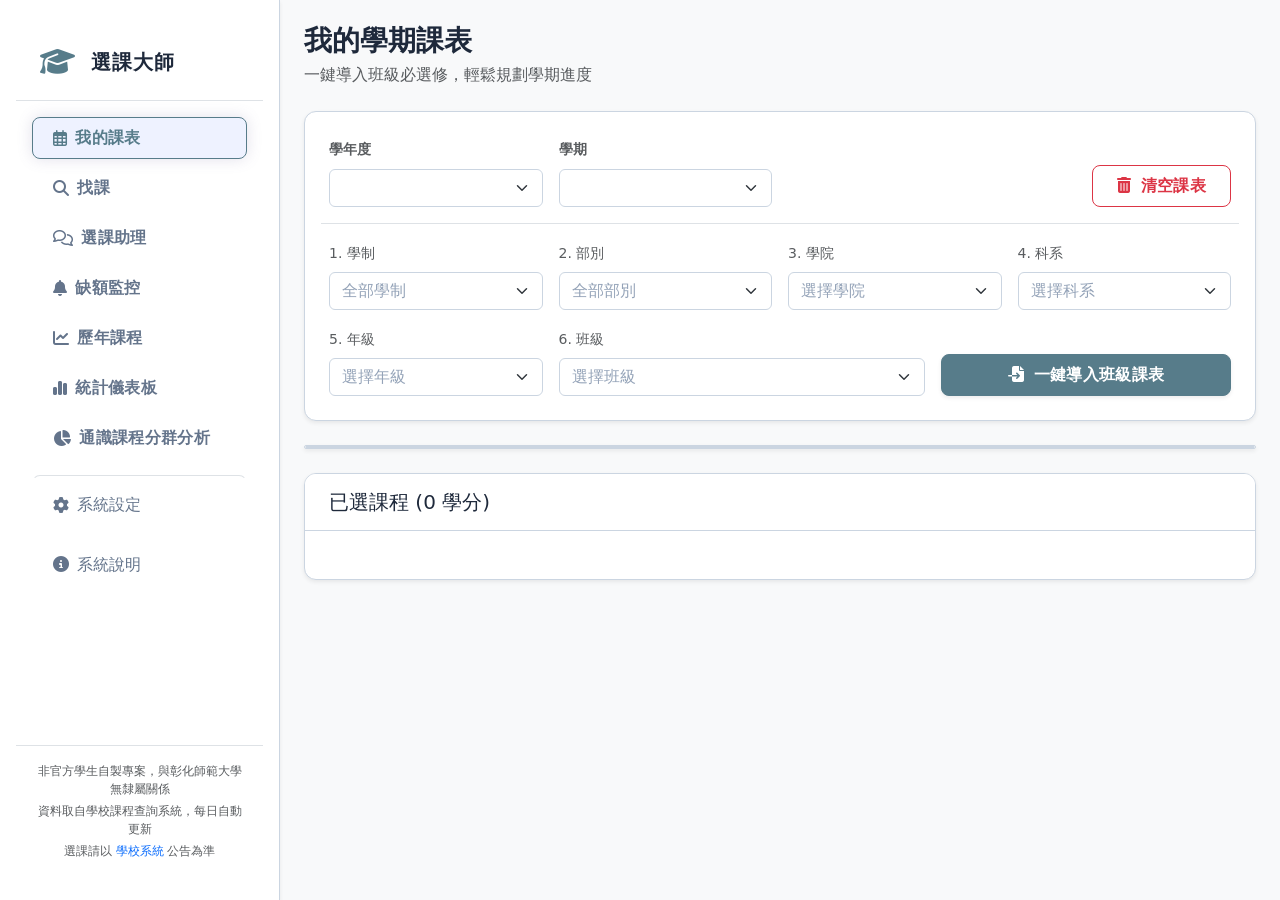
==== commit 89429291: "Feat: 加入中籤預測、選課助理與教學大綱搜尋（AI 功能移植到靜態部署架構） - 中籤預測：HistGradientBoosting 預測爆滿機率與預估中籤率（conformal 80% 區間、i" ====
--- a/web/index.html
+++ b/web/index.html
@@ -3,14 +3,52 @@
 <head>
     <meta charset="UTF-8">
     <meta name="viewport" content="width=device-width, initial-scale=1.0">
-    <title>選課輔助系統 - Course Master</title>
-    
+
+    <!--
+        SEO 說明：這是單頁應用，課程內容由 JavaScript 從 JSON 載入，
+        搜尋引擎能穩定索引的實質上只有這一頁的外殼。因此 title 與 description
+        以「讓搜尋彰師大選課的人找得到」為目標，而不是期待每門課都進搜尋結果。
+
+        站名尚未定案，目前 title 採關鍵字優先寫法，本身即為完整可用的 SEO；
+        日後要加品牌名只需接在最前面（例如「◯◯｜彰化師範大學選課查詢…」）。
+    -->
+    <title>彰化師範大學選課查詢｜歷年中籤率、缺額監控與課表規劃</title>
+    <meta name="description" content="彰化師範大學（NCUE）課程查詢與選課參考工具。提供歷年中籤率估算、通識課程競爭程度、即時缺額監控與課表衝堂檢查，收錄 111 學年度起共 9 個學期、逾一萬八千筆開課紀錄。非官方學生自製專案。">
+    <meta name="author" content="p66rkxwf">
+    <link rel="canonical" href="https://course.sekinv.com/">
+
+    <link rel="icon" href="favicon.svg" type="image/svg+xml">
+
+    <!-- 分享到 LINE、Discord、Threads 時的預覽卡片 -->
+    <meta property="og:type" content="website">
+    <meta property="og:url" content="https://course.sekinv.com/">
+    <meta property="og:title" content="彰化師範大學選課查詢｜歷年中籤率與缺額監控">
+    <meta property="og:description" content="查歷年中籤率、比較同課不同教師的難易度、監控即時缺額、規劃不衝堂的課表。收錄 9 個學期逾一萬八千筆開課紀錄。">
+    <meta property="og:locale" content="zh_TW">
+    <meta name="twitter:card" content="summary">
+
+    <!-- 結構化資料：讓搜尋結果知道這是一個查詢工具而非一般網頁 -->
+    <script type="application/ld+json">
+    {
+      "@context": "https://schema.org",
+      "@type": "WebApplication",
+      "name": "彰化師範大學選課查詢",
+      "url": "https://course.sekinv.com/",
+      "applicationCategory": "EducationalApplication",
+      "operatingSystem": "Any",
+      "inLanguage": "zh-Hant-TW",
+      "isAccessibleForFree": true,
+      "offers": { "@type": "Offer", "price": "0", "priceCurrency": "TWD" },
+      "description": "彰化師範大學課程查詢與選課參考工具，提供歷年中籤率、通識課程競爭程度分析、即時缺額監控與課表衝堂檢查。非官方專案。"
+    }
+    </script>
+
     <link href="https://cdn.jsdelivr.net/npm/bootstrap@5.3.2/dist/css/bootstrap.min.css" rel="stylesheet">
     <link rel="stylesheet" href="https://cdn.jsdelivr.net/npm/bootstrap-icons@1.11.1/font/bootstrap-icons.css">
     <link rel="stylesheet" href="https://cdnjs.cloudflare.com/ajax/libs/font-awesome/6.4.0/css/all.min.css">
     <link href="https://cdn.jsdelivr.net/npm/select2@4.1.0-rc.0/dist/css/select2.min.css" rel="stylesheet" />
     <link rel="stylesheet" href="https://cdn.jsdelivr.net/npm/select2-bootstrap-5-theme@1.3.0/dist/select2-bootstrap-5-theme.min.css" />
-    <link rel="stylesheet" href="css/style.css">
+    <link rel="stylesheet" href="assets/css/style.css">
     <link href="https://fonts.googleapis.com/css2?family=Noto+Sans+TC:wght@400;500;700&family=Roboto+Mono:wght@500&display=swap" rel="stylesheet">
 </head>
 <body class="bg-light">
@@ -30,14 +68,20 @@
                 <button onclick="switchTab('tab-schedule'); if(window.innerWidth < 768) toggleSidebar();" class="nav-btn btn w-100 text-start mb-2 active">
                     <i class="far fa-calendar-days me-2"></i> 我的課表
                 </button>
-                <button onclick="switchTab('tab-recommend'); if(window.innerWidth < 768) toggleSidebar();" class="nav-btn btn w-100 text-start mb-2">
-                    <i class="fas fa-wand-magic-sparkles me-2"></i> 選課推薦
+                <button onclick="switchTab('tab-find'); if(window.innerWidth < 768) toggleSidebar();" class="nav-btn btn w-100 text-start mb-2">
+                    <i class="fas fa-magnifying-glass me-2"></i> 找課
                 </button>
                 <button onclick="switchTab('tab-assistant'); if(window.innerWidth < 768) toggleSidebar();" class="nav-btn btn w-100 text-start mb-2">
                     <i class="far fa-comments me-2"></i> 選課助理
                 </button>
+                <button onclick="switchTab('tab-vacancy'); if(window.innerWidth < 768) toggleSidebar();" class="nav-btn btn w-100 text-start mb-2">
+                    <i class="fas fa-bell me-2"></i> 缺額監控
+                </button>
                 <button onclick="switchTab('tab-history'); if(window.innerWidth < 768) toggleSidebar();" class="nav-btn btn w-100 text-start mb-2">
                     <i class="fas fa-chart-line me-2"></i> 歷年課程
+                </button>
+                <button onclick="switchTab('tab-dashboard'); if(window.innerWidth < 768) toggleSidebar();" class="nav-btn btn w-100 text-start mb-2">
+                    <i class="fas fa-chart-simple me-2"></i> 統計儀表板
                 </button>
                 <button onclick="switchTab('tab-cluster-analysis'); if(window.innerWidth < 768) toggleSidebar();" class="nav-btn btn w-100 text-start mb-2">
                     <i class="fas fa-chart-pie me-2"></i> 通識課程分群分析
@@ -51,8 +95,14 @@
                 </button>
             </nav>
 
-            <div class="p-3 border-top text-center text-muted small">
-                &copy; 2026 Course Master
+            <div class="p-3 border-top text-center text-muted" style="font-size: 0.75rem; line-height: 1.5;">
+                <div>非官方學生自製專案，與彰化師範大學無隸屬關係</div>
+                <div class="mt-1">資料取自學校課程查詢系統，每日自動更新</div>
+                <div class="mt-1">選課請以
+                    <a href="https://webap0.ncue.edu.tw/DEANV2/Other/OB010" target="_blank" rel="noopener"
+                       class="text-decoration-none">學校系統</a>
+                    公告為準
+                </div>
             </div>
         </aside>
 
@@ -74,25 +124,23 @@
                         <div class="row g-3 mb-3 pb-3 border-bottom">
                             <div class="col-md-3">
                                 <label class="form-label small text-muted fw-bold">學年度</label>
-                                <select id="select-year" class="form-select">
-                                    <option value="115" selected>115學年度</option>
-                                    <option value="114">114學年度</option>
-                                    <option value="113">113學年度</option>
-                                    <option value="112">112學年度</option>
-                                </select>
+                                <!-- 選項由 /api/semesters 動態產生（見 main.js populateSemesterSelects） -->
+                                <select id="select-year" class="form-select"></select>
                             </div>
                             <div class="col-md-3">
                                 <label class="form-label small text-muted fw-bold">學期</label>
-                                <select id="select-semester" class="form-select">
-                                    <option value="1" selected>第1學期</option>
-                                    <option value="2">第2學期</option>
-                                </select>
+                                <select id="select-semester" class="form-select"></select>
                             </div>
                             <div class="col-md-6 d-flex align-items-end justify-content-md-end">
                                 <button id="btn-clear" class="btn btn-outline-danger px-4">
                                     <i class="fas fa-trash-alt me-1"></i> 清空課表
                                 </button>
                             </div>
+                        </div>
+
+                        <div id="pending-semester-notice" class="alert alert-warning d-flex align-items-center py-2 mb-3 d-none">
+                            <i class="fas fa-hourglass-half me-2"></i>
+                            <span class="small pending-semester-text"></span>
                         </div>
 
                         <div class="row g-3 mb-3">
@@ -161,6 +209,195 @@
                 </div>
             </section>
 
+            <!--
+                找課：搜尋與推薦合併後的單一查詢頁。
+
+                兩者本來是各自的分頁，但送的是同一組條件（連 category 都是同一個欄位），
+                後端也走同一個 apply_filters，等於同一件事做了兩套介面。合併後差別只剩
+                「排序選什麼」與「要不要把課表納入考量」，都變成這頁上的選項。
+            -->
+            <section id="tab-find" class="page-section d-none">
+                <div class="mb-3">
+                    <h2 class="h3 fw-bold mb-1">找課</h2>
+                    <p class="text-muted mb-0">關鍵字、條件篩選與選課推薦都在這裡</p>
+                </div>
+
+                <div class="card shadow-sm border-0 mb-3">
+                    <div class="card-body p-3">
+                        <div class="input-group mb-3">
+                            <span class="input-group-text bg-transparent"><i class="fas fa-search"></i></span>
+                            <input type="text" id="find-keyword" class="form-control"
+                                   placeholder="課程名稱、教師姓名、課程代碼…（可留空，只用下方條件篩選）">
+                            <button id="btn-find-run" class="btn btn-primary px-4 fw-bold">
+                                <i class="fas fa-search me-2"></i>查詢
+                            </button>
+                        </div>
+
+                        <!--
+                            所有選單排成等寬網格（手機 2 欄、平板 3 欄、桌機 4 欄）。
+                            每個篩選條件的第一個選項一律是「全部／不限」，代表不套用該條件；
+                            未選擇時文字轉灰（見 style.css 的 .form-select:has(option[value=""]:checked)），
+                            一眼就能看出哪些條件實際生效。
+                        -->
+                        <div class="row g-3">
+                            <div class="col-6 col-md-4 col-xl-3">
+                                <label class="form-label small text-muted mb-1">全校性課程</label>
+                                <select id="find-category" class="form-select form-select-sm">
+                                    <option value="">全部課程</option>
+                                </select>
+                            </div>
+                            <div class="col-6 col-md-4 col-xl-3">
+                                <label class="form-label small text-muted mb-1">通識類別</label>
+                                <select id="find-general-group" class="form-select form-select-sm">
+                                    <option value="">全部通識</option>
+                                </select>
+                            </div>
+                            <div class="col-6 col-md-4 col-xl-3">
+                                <label class="form-label small text-muted mb-1">學制</label>
+                                <select id="find-level" class="form-select form-select-sm">
+                                    <option value="">全部學制</option>
+                                </select>
+                            </div>
+                            <div class="col-6 col-md-4 col-xl-3">
+                                <label class="form-label small text-muted mb-1">日夜間部</label>
+                                <select id="find-division" class="form-select form-select-sm">
+                                    <option value="">全部</option>
+                                </select>
+                            </div>
+
+                            <div class="col-6 col-md-4 col-xl-3">
+                                <label class="form-label small text-muted mb-1">學院</label>
+                                <select id="find-college" class="form-select form-select-sm">
+                                    <option value="">全部學院</option>
+                                </select>
+                            </div>
+                            <div class="col-6 col-md-4 col-xl-3">
+                                <label class="form-label small text-muted mb-1">系所</label>
+                                <select class="form-select form-select-sm" id="find-dept">
+                                    <option value="">全部系所</option>
+                                </select>
+                            </div>
+                            <div class="col-6 col-md-4 col-xl-3">
+                                <label class="form-label small text-muted mb-1">年級</label>
+                                <select class="form-select form-select-sm" id="find-grade">
+                                    <option value="">全部年級</option>
+                                </select>
+                            </div>
+                            <div class="col-6 col-md-4 col-xl-3">
+                                <label class="form-label small text-muted mb-1">排序</label>
+                                <select id="find-sort" class="form-select form-select-sm">
+                                    <option value="score">推薦分數</option>
+                                    <option value="relevance">關鍵字相關度</option>
+                                    <option value="vacancy">剩餘名額最多</option>
+                                    <option value="acceptance">最好選上（中籤率高）</option>
+                                    <option value="competitive">最搶手（中籤率低）</option>
+                                    <option value="registered">登記人數最多</option>
+                                    <option value="credits">學分數最高</option>
+                                    <option value="name">課程名稱</option>
+                                </select>
+                            </div>
+
+                            <div class="col-6 col-md-4 col-xl-3">
+                                <label class="form-label small text-muted mb-1">學分下限</label>
+                                <input type="number" id="find-min-credits" class="form-control form-control-sm" min="0" max="10" step="0.5" placeholder="不限">
+                            </div>
+                            <div class="col-6 col-md-4 col-xl-3">
+                                <label class="form-label small text-muted mb-1">學分上限</label>
+                                <input type="number" id="find-max-credits" class="form-control form-control-sm" min="0" max="10" step="0.5" placeholder="不限">
+                            </div>
+                            <div class="col-12 col-md-8 col-xl-6">
+                                <label class="form-label small text-muted mb-1" for="find-target-credits">
+                                    目標學分：<span id="find-target-credits-value" class="fw-bold">27</span>
+                                    <span class="ms-1">— 扣掉已選學分後的剩餘額度會影響推薦分數</span>
+                                </label>
+                                <input type="range" class="form-range" id="find-target-credits" min="1" max="40" value="27">
+                            </div>
+                        </div>
+
+                        <!-- 通識子類 chips（跨學院通識的文/理/工…、素養通識的兩個領域） -->
+                        <div id="find-general-subs" class="mt-3"></div>
+
+                        <!-- 星期獨立成一列：六個 chip 與開關並排時寬度差太多，看起來會參差 -->
+                        <div class="mt-3">
+                            <label class="form-label small text-muted mb-1">星期（不勾選代表不限）</label>
+                            <div class="d-flex flex-wrap gap-1">
+                                <input type="checkbox" class="btn-check find-day" id="fday-1" value="1">
+                                <label class="btn btn-sm btn-outline-secondary" for="fday-1">一</label>
+                                <input type="checkbox" class="btn-check find-day" id="fday-2" value="2">
+                                <label class="btn btn-sm btn-outline-secondary" for="fday-2">二</label>
+                                <input type="checkbox" class="btn-check find-day" id="fday-3" value="3">
+                                <label class="btn btn-sm btn-outline-secondary" for="fday-3">三</label>
+                                <input type="checkbox" class="btn-check find-day" id="fday-4" value="4">
+                                <label class="btn btn-sm btn-outline-secondary" for="fday-4">四</label>
+                                <input type="checkbox" class="btn-check find-day" id="fday-5" value="5">
+                                <label class="btn btn-sm btn-outline-secondary" for="fday-5">五</label>
+                                <input type="checkbox" class="btn-check find-day" id="fday-6" value="6">
+                                <label class="btn btn-sm btn-outline-secondary" for="fday-6">六</label>
+                            </div>
+                        </div>
+
+                        <!--
+                            底部工具條：開關與動作按鈕收在同一條淺底列。
+                            上半部全是等寬選單、下半部全是開關，兩種區塊各自對齊，
+                            不再有「選單旁邊接開關」造成的寬度參差。
+                        -->
+                        <div class="find-toolbar d-flex flex-wrap align-items-center gap-3 mt-3">
+                            <div class="form-check form-switch mb-0">
+                                <input class="form-check-input" type="checkbox" id="find-has-vacancy">
+                                <label class="form-check-label small text-nowrap" for="find-has-vacancy">只看仍有名額</label>
+                            </div>
+                            <div class="form-check form-switch mb-0">
+                                <input class="form-check-input" type="checkbox" id="find-english-only">
+                                <label class="form-check-label small text-nowrap" for="find-english-only">只看全英語授課</label>
+                            </div>
+                            <!-- 以下兩項需要讀取目前課表 -->
+                            <div class="form-check form-switch mb-0">
+                                <input class="form-check-input" type="checkbox" id="find-empty-slots">
+                                <label class="form-check-label small text-nowrap" for="find-empty-slots">只看我的空堂</label>
+                            </div>
+                            <div class="form-check form-switch mb-0">
+                                <input class="form-check-input" type="checkbox" id="find-exclude-conflicts">
+                                <label class="form-check-label small text-nowrap" for="find-exclude-conflicts">排除衝堂</label>
+                            </div>
+
+                            <button id="btn-find-reset" class="btn btn-sm btn-outline-secondary ms-auto">
+                                <i class="fas fa-eraser me-1"></i>清除條件
+                            </button>
+                        </div>
+                    </div>
+                </div>
+
+                <div class="d-flex flex-wrap justify-content-between align-items-center mb-3 gap-2">
+                    <h3 class="h5 fw-bold mb-0 border-start border-4 border-primary ps-3">查詢結果</h3>
+                    <div class="d-flex align-items-center flex-wrap gap-2">
+                        <span class="text-muted small" id="find-summary"></span>
+                        <span class="badge bg-light text-muted border fw-normal d-none d-lg-inline" id="find-score-hint">
+                            <i class="fas fa-star me-1"></i>分數 = 選上機率 60% + 空額 25% + 學分符合 15%
+                        </span>
+                        <!-- 呈現方式偏好存 localStorage -->
+                        <div class="btn-group btn-group-sm" role="group" aria-label="結果呈現方式">
+                            <input type="radio" class="btn-check" name="find-view" id="find-view-card" value="card" checked>
+                            <label class="btn btn-outline-secondary" for="find-view-card" title="卡片檢視">
+                                <i class="fas fa-th-large"></i>
+                            </label>
+                            <input type="radio" class="btn-check" name="find-view" id="find-view-list" value="list">
+                            <label class="btn btn-outline-secondary" for="find-view-list" title="列表檢視">
+                                <i class="fas fa-list"></i>
+                            </label>
+                        </div>
+                    </div>
+                </div>
+
+                <div id="find-results" class="row g-3">
+                    <div class="col-12 text-center py-5 text-muted">
+                        <i class="fas fa-compass fa-3x mb-3 opacity-25"></i>
+                        <p class="mb-0">輸入關鍵字或選擇條件後開始查詢</p>
+                    </div>
+                </div>
+                <div id="find-load-more" class="text-center mt-4"></div>
+            </section>
+
+            <!-- 選課助理：需要本機的 Python API 與 Ollama，靜態網站上會顯示說明 -->
             <section id="tab-assistant" class="page-section d-none">
                 <div class="mb-4">
                     <h2 class="h3 fw-bold mb-1">選課助理</h2>
@@ -177,7 +414,7 @@
 
                         <div id="assistant-log" class="assistant-log" aria-live="polite">
                             <div class="assistant-empty text-muted small">
-                                <i class="far fa-lightbulb me-1"></i>會參考「我的課表」避開衝堂。推薦結果可以直接加入課表。
+                                <span class="spinner-border spinner-border-sm me-2"></span>檢查本機 AI 服務…
                             </div>
                         </div>
 
@@ -197,148 +434,187 @@
                 </div>
             </section>
 
-            <section id="tab-recommend" class="page-section d-none">
+            <!-- 缺額監控：唯一會即時連線學校站台的頁面 -->
+            <section id="tab-vacancy" class="page-section d-none">
                 <div class="mb-4">
-                    <h2 class="h3 fw-bold mb-1">預選推薦</h2>
-                    <p class="text-muted mb-0">三步驟快速找到您的理想課程</p>
-                </div>
-                
+                    <h2 class="h3 fw-bold mb-1">缺額監控</h2>
+                    <p class="text-muted mb-0">直接向學校系統查詢目前名額，不看已快取的資料</p>
+                </div>
+
                 <div class="row g-4">
-                    <div class="col-lg-4">
-                        <div class="card shadow-sm h-100 border-0">
+                    <div class="col-lg-5">
+                        <div class="card shadow-sm border-0 h-100">
                             <div class="card-header bg-primary text-white py-3">
-                                <h5 class="mb-0 fs-6 fw-bold"><i class="fas fa-filter me-2"></i>推薦條件</h5>
+                                <h5 class="mb-0 fs-6 fw-bold"><i class="fas fa-list-check me-2"></i>監控清單
+                                    <span class="badge bg-white text-primary ms-2" id="vacancy-count">0 / 12</span>
+                                </h5>
                             </div>
                             <div class="card-body">
-                                
-                                <div class="mb-4 border-bottom pb-4">
-                                    <label class="form-label fw-bold text-primary small text-uppercase ls-1 mb-3">
-                                        <span class="badge bg-primary rounded-pill me-1">1</span> 全校性課程
-                                    </label>
-                                    <div class="d-grid gap-2">
-                                        <button class="btn btn-outline-primary category-btn active text-start" data-category="核心通識">
-                                            <i class="fas fa-globe-asia me-2 fa-fw"></i> 核心通識
-                                        </button>
-                                        <button class="btn btn-outline-primary category-btn text-start" data-category="精進中文">
-                                            <i class="fas fa-pen-nib me-2 fa-fw"></i> 精進中文
-                                        </button>
-                                        <button class="btn btn-outline-primary category-btn text-start" data-category="精進英外文">
-                                            <i class="fas fa-language me-2 fa-fw"></i> 精進英外文
-                                        </button>
-                                        <button class="btn btn-outline-primary category-btn text-start" data-category="教育學程">
-                                            <i class="fas fa-chalkboard-teacher me-2 fa-fw"></i> 教育學程
-                                        </button>
-                                        <button class="btn btn-outline-primary category-btn text-start" data-category="大二體育">
-                                            <i class="fas fa-running me-2 fa-fw"></i> 大二體育
-                                        </button>
-                                        <button class="btn btn-outline-primary category-btn text-start" data-category="大三、四體育">
-                                            <i class="fas fa-dumbbell me-2 fa-fw"></i> 大三、四體育
-                                        </button>
+                                <div class="input-group input-group-sm mb-3">
+                                    <input type="text" id="vacancy-code-input" class="form-control"
+                                           placeholder="輸入課程代碼，可用逗號分隔">
+                                    <button class="btn btn-outline-primary" id="btn-add-vacancy-code">加入</button>
+                                </div>
+
+                                <button class="btn btn-sm btn-outline-secondary w-100 mb-3" id="btn-import-schedule-vacancy">
+                                    <i class="fas fa-file-import me-2"></i>從我的課表加入
+                                </button>
+
+                                <div id="vacancy-watch-list" class="mb-3"></div>
+
+                                <div class="border-top pt-3">
+                                    <button class="btn btn-primary w-100 fw-bold mb-3" id="btn-check-vacancy">
+                                        <i class="fas fa-rotate me-2"></i>立即查詢
+                                    </button>
+                                    <div class="form-check form-switch">
+                                        <input class="form-check-input" type="checkbox" id="vacancy-auto-refresh">
+                                        <label class="form-check-label small" for="vacancy-auto-refresh">
+                                            自動更新（每分鐘，僅停留本頁時）
+                                        </label>
                                     </div>
                                 </div>
 
-                                <div class="mb-4 border-bottom pb-4">
-                                    <label class="form-label fw-bold text-primary small text-uppercase ls-1 mb-3">
-                                        <span class="badge bg-primary rounded-pill me-1">2</span> 系外選修
-                                    </label>
-                                    
-                                    <div class="bg-light p-3 rounded border">
-                                        <button class="btn btn-outline-primary category-btn w-100 text-start mb-3" data-category="系外選修">
-                                            <i class="fas fa-compass me-2 fa-fw"></i> 搜尋系外選修
-                                        </button>
-                                        
-                                        <div class="ps-1">
-                                            <label class="form-label small text-muted fw-bold mb-2">設定目標系所範圍</label>
-                                            <select class="form-select form-select-sm mb-2" id="select-college">
-                                                <option value="">全部學院</option>
-                                                <option value="教育學院">教育學院</option>
-                                                <option value="理學院">理學院</option>
-                                                <option value="科技學院">科技學院</option>
-                                                <option value="文學院">文學院</option>
-                                                <option value="工學院">工學院</option>
-                                                <option value="管理學院">管理學院</option>
-                                                <option value="社會科學暨體育學院">社體學院</option>
-                                            </select>
-                                            <select class="form-select form-select-sm mb-2" id="select-dept-recommend">
-                                                <option value="">請先選擇學院</option>
-                                            </select>
-                                            <select class="form-select form-select-sm mb-2" id="select-grade">
-                                                <option value="">全部年級</option>
-                                                <optgroup label="大學部">
-                                                    <option value="大學部|1">一年級</option>
-                                                    <option value="大學部|2">二年級</option>
-                                                    <option value="大學部|3">三年級</option>
-                                                    <option value="大學部|4">四年級</option>
-                                                </optgroup>
-                                                <optgroup label="碩士班">
-                                                    <option value="碩士班|1">碩一</option>
-                                                    <option value="碩士班|2">碩二</option>
-                                                    <option value="碩士班|3">碩三</option>
-                                                    <option value="碩士班|4">碩四</option>
-                                                </optgroup>
-                                                <optgroup label="博士班">
-                                                    <option value="博士班|1">博一</option>
-                                                    <option value="博士班|2">博二</option>
-                                                    <option value="博士班|3">博三</option>
-                                                    <option value="博士班|4">博四</option>
-                                                </optgroup>
-                                            </select>
-                                        </div>
-                                    </div>
+                                <div class="alert alert-light border small mt-3 mb-0">
+                                    <i class="fas fa-circle-info me-1 text-primary"></i>
+                                    想在關掉網頁後仍收到通知，請使用 LINE 推播版本
+                                    （<span class="font-monospace">ncue-course-monitor</span>，每 10 分鐘自動檢查）。
                                 </div>
-
-                                <div class="mb-4">
-                                    <label class="form-label fw-bold text-primary small text-uppercase ls-1 mb-3">
-                                        <span class="badge bg-primary rounded-pill me-1">3</span> 時間與偏好
-                                    </label>
-
-                                    <div class="form-check form-switch mb-3 d-flex align-items-center">
-                                        <input class="form-check-input me-2" type="checkbox" id="check-empty-slots" checked style="cursor: pointer;">
-                                        <label class="form-check-label pt-1" for="check-empty-slots" style="cursor: pointer;">只搜尋空堂時段</label>
-                                    </div>
-
-                                    <div class="mb-3">
-                                        <label class="form-label small text-muted mb-1">偏好星期</label>
-                                        <div class="btn-group w-100" role="group">
-                                            <input type="checkbox" class="btn-check day-filter" id="day-1" value="1" checked>
-                                            <label class="btn btn-outline-secondary btn-sm" for="day-1">一</label>
-                                            <input type="checkbox" class="btn-check day-filter" id="day-2" value="2" checked>
-                                            <label class="btn btn-outline-secondary btn-sm" for="day-2">二</label>
-                                            <input type="checkbox" class="btn-check day-filter" id="day-3" value="3" checked>
-                                            <label class="btn btn-outline-secondary btn-sm" for="day-3">三</label>
-                                            <input type="checkbox" class="btn-check day-filter" id="day-4" value="4" checked>
-                                            <label class="btn btn-outline-secondary btn-sm" for="day-4">四</label>
-                                            <input type="checkbox" class="btn-check day-filter" id="day-5" value="5" checked>
-                                            <label class="btn btn-outline-secondary btn-sm" for="day-5">五</label>
-                                        </div>
-                                    </div>
-
-                                    <div>
-                                        <label class="form-label small text-muted mb-1">目標學分</label>
-                                        <input type="range" class="form-range" id="range-credits" min="1" max="40" value="27">
-                                        <div class="text-end small text-muted"><span id="target-credits">27</span> 學分</div>
-                                    </div>
-                                </div>
-
-                                <button id="btn-search-recommend" class="btn btn-primary w-100 py-2 fw-bold shadow-sm">
-                                    <i class="fas fa-search me-2"></i> 開始推薦
-                                </button>
-                            </div>
-                        </div>
-                    </div>
-
-                    <div class="col-lg-8">
-                        <div id="recommend-results">
-                            <div class="d-flex justify-content-between align-items-center mb-3">
-                                <h3 class="h5 fw-bold mb-0">
-                                    <i class="fas fa-list-ul text-primary me-2"></i>推薦結果
-                                </h3>
-                            </div>
-                            <div id="recommend-courses-grid" class="row g-3">
-                                <div class="col-12 text-center py-5 text-muted">
-                                    <i class="fas fa-robot fa-3x mb-3 text-secondary opacity-25"></i>
-                                    <p>請在左側設定條件並點擊「開始推薦」</p>
-                                </div>
+                            </div>
+                        </div>
+                    </div>
+
+                    <div class="col-lg-7">
+                        <div class="card shadow-sm border-0 h-100">
+                            <div class="card-header bg-transparent d-flex justify-content-between align-items-center py-3">
+                                <h5 class="mb-0 fs-6 fw-bold"><i class="fas fa-signal me-2 text-primary"></i>目前名額</h5>
+                                <span class="text-muted small" id="vacancy-timestamp">尚未查詢</span>
+                            </div>
+                            <div class="card-body p-0">
+                                <div id="vacancy-results" class="p-3"></div>
+                            </div>
+                        </div>
+                    </div>
+                </div>
+            </section>
+
+            <!-- 統計儀表板 -->
+            <section id="tab-dashboard" class="page-section d-none">
+                <div class="d-flex flex-wrap justify-content-between align-items-center mb-4 gap-2">
+                    <div>
+                        <h2 class="h3 fw-bold mb-1">統計儀表板</h2>
+                        <p class="text-muted mb-0" id="dashboard-title">學期總覽</p>
+                    </div>
+                    <button class="btn btn-sm btn-outline-primary" id="btn-refresh-dashboard">
+                        <i class="fas fa-rotate me-1"></i>重新整理
+                    </button>
+                </div>
+
+                <div class="row g-3 mb-4" id="dashboard-overview"></div>
+
+                <div class="card shadow-sm border-0 mb-4">
+                    <div class="card-body p-4">
+                        <h6 class="fw-bold mb-3"><i class="fas fa-chart-line me-2 text-primary"></i>各學期選課人數趨勢</h6>
+                        <p class="text-muted small mb-3">預選登記中的學期尚未分發，登記與選上人數會斷線不繪製。</p>
+                        <div style="height: 320px;"><canvas id="chart-trend"></canvas></div>
+                        <div class="table-responsive mt-4" id="dashboard-trend-table"></div>
+                    </div>
+                </div>
+
+                <div class="row g-4 mb-4">
+                    <div class="col-lg-6">
+                        <div class="card shadow-sm border-0 h-100">
+                            <div class="card-body p-4">
+                                <h6 class="fw-bold mb-3"><i class="fas fa-building-columns me-2 text-primary"></i>各學院開課數</h6>
+                                <div style="height: 320px;"><canvas id="chart-colleges"></canvas></div>
+                            </div>
+                        </div>
+                    </div>
+                    <div class="col-lg-6">
+                        <div class="card shadow-sm border-0 h-100">
+                            <div class="card-body p-4">
+                                <h6 class="fw-bold mb-3"><i class="fas fa-layer-group me-2 text-primary"></i>學制與學分分佈</h6>
+                                <div style="height: 140px;"><canvas id="chart-levels"></canvas></div>
+                                <div style="height: 160px;" class="mt-3"><canvas id="chart-credits"></canvas></div>
+                            </div>
+                        </div>
+                    </div>
+                </div>
+
+                <div class="card shadow-sm border-0 mb-4">
+                    <div class="card-body p-4">
+                        <h6 class="fw-bold mb-3"><i class="fas fa-table-cells me-2 text-primary"></i>上課時段熱區</h6>
+                        <p class="text-muted small mb-3">顏色越深代表該時段開課越多，可用來找相對空曠的時段。</p>
+                        <div id="dashboard-heatmap"></div>
+                    </div>
+                </div>
+
+                <div class="card shadow-sm border-0 mb-4">
+                    <div class="card-body p-4">
+                        <h6 class="fw-bold mb-3"><i class="fas fa-scale-unbalanced me-2 text-primary"></i>各通識領域競爭程度</h6>
+                        <p class="text-muted small mb-3">
+                            平均飽和度＝該領域所有課程「登記人數 ÷ 上限人數」的平均。
+                            數字越高代表整個領域都難搶，不只是其中一兩門熱門課。
+                        </p>
+                        <div style="height: 300px;"><canvas id="chart-general-competition"></canvas></div>
+                    </div>
+                </div>
+
+                <div class="card shadow-sm border-0 mb-4">
+                    <div class="card-body p-4">
+                        <h6 class="fw-bold mb-3"><i class="fas fa-hourglass-half me-2 text-primary"></i>時段好不好選上</h6>
+                        <p class="text-muted small mb-3">
+                            各時段的平均飽和度，<strong>顏色越深代表越難搶</strong>。
+                            這裡不用中籤率是因為全校多數課不必搶，中籤率各時段都落在 88%~100%，看不出差異。
+                        </p>
+                        <div id="dashboard-period-acceptance"></div>
+                    </div>
+                </div>
+
+                <div class="row g-4 mb-4">
+                    <div class="col-lg-6">
+                        <div class="card shadow-sm border-0 h-100">
+                            <div class="card-body p-4">
+                                <h6 class="fw-bold mb-3"><i class="fas fa-fire me-2 text-danger"></i>最搶手通識課</h6>
+                                <p class="text-muted small mb-2">
+                                    僅計核心通識（跨學院通識＋素養通識）。校訂必修通識是必修、沒有選擇權，不列入。
+                                </p>
+                                <div id="dashboard-hottest"></div>
+                            </div>
+                        </div>
+                    </div>
+                    <div class="col-lg-6">
+                        <div class="card shadow-sm border-0 h-100">
+                            <div class="card-body p-4">
+                                <h6 class="fw-bold mb-3"><i class="fas fa-seedling me-2 text-success"></i>最好選上通識課</h6>
+                                <p class="text-muted small mb-2">
+                                    同樣僅計核心通識，並排除沒有固定上課時間的課。
+                                </p>
+                                <div id="dashboard-easiest"></div>
+                            </div>
+                        </div>
+                    </div>
+                </div>
+
+                <div class="row g-4">
+                    <div class="col-lg-6">
+                        <div class="card shadow-sm border-0 h-100">
+                            <div class="card-body p-4">
+                                <h6 class="fw-bold mb-3"><i class="fas fa-chalkboard-user me-2 text-primary"></i>教師開課與熱門度</h6>
+                                <p class="text-muted small mb-3">
+                                    平均登記人數只採計開過 5 門以上的教師，樣本太少的平均值不穩定。
+                                </p>
+                                <div id="dashboard-teachers"></div>
+                            </div>
+                        </div>
+                    </div>
+                    <div class="col-lg-6">
+                        <div class="card shadow-sm border-0 h-100">
+                            <div class="card-body p-4">
+                                <h6 class="fw-bold mb-3"><i class="fas fa-building-columns me-2 text-primary"></i>各學院平均飽和度</h6>
+                                <p class="text-muted small mb-3">
+                                    該學院所有課程的平均搶手程度，附全英語授課比例。
+                                </p>
+                                <div id="dashboard-college-saturation"></div>
                             </div>
                         </div>
                     </div>
@@ -599,86 +875,194 @@
     </div>
     
     <div class="modal fade" id="logicInfoModal" tabindex="-1" aria-hidden="true">
-        <div class="modal-dialog modal-dialog-centered modal-dialog-scrollable modal-lg">
+        <div class="modal-dialog modal-lg modal-dialog-centered modal-dialog-scrollable">
             <div class="modal-content border-0 shadow">
                 <div class="modal-header bg-light">
                     <h5 class="modal-title fw-bold text-dark">
-                        <i class="fas fa-info-circle me-2 text-primary"></i>系統說明
+                        <i class="fas fa-info-circle me-2 text-primary"></i>系統說明：每個數字是怎麼算出來的
                     </h5>
                     <button type="button" class="btn-close" data-bs-dismiss="modal" aria-label="Close"></button>
                 </div>
                 <div class="modal-body p-4">
-                    <div class="d-flex flex-column gap-4">
-                        
-                        <div>
-                            <h6 class="fw-bold text-dark mb-2">
-                                <i class="fas fa-battery-half me-2 text-primary"></i>「飽和度」是什麼？
-                            </h6>
-                            <div class="bg-light p-3 rounded-3 border small text-secondary">
-                                <p class="mb-2">代表這門課目前的<strong>額滿程度</strong>。</p>
-                                <ul class="list-unstyled mb-0 d-flex flex-column gap-2">
-                                    <li class="d-flex align-items-start">
-                                        <span class="badge bg-secondary me-2 flex-shrink-0">公式</span>
-                                        <span>目前選上人數 ÷ 上限人數</span>
-                                    </li>
-                                    <li class="d-flex align-items-center">
-                                        <span class="badge bg-success me-2" style="width: 60px;">綠色</span>
-                                        <span><strong>名額充足 (<80%)</strong>：位置還很多。</span>
-                                    </li>
-                                    <li class="d-flex align-items-center">
-                                        <span class="badge bg-danger me-2" style="width: 60px;">紅色</span>
-                                        <span><strong>已額滿 (≥100%)</strong>：需排候補或加簽。</span>
-                                    </li>
-                                </ul>
-                            </div>
-                        </div>
-
-                        <div>
-                            <h6 class="fw-bold text-dark mb-2">
-                                <i class="fas fa-chart-pie me-2 text-success"></i>「中籤率 (選上率)」是什麼？
-                            </h6>
-                            <div class="bg-light p-3 rounded-3 border small text-secondary">
-                                <p class="mb-2">這是根據<strong>歷年數據</strong>估算的<strong>選中機率</strong>。</p>
-                                <ul class="list-unstyled mb-0 d-flex flex-column gap-2">
-                                    <li class="d-flex align-items-start">
-                                        <span class="badge bg-primary me-2 flex-shrink-0">公式</span>
-                                        <span><strong>上限人數 ÷ 登記人數</strong> (若登記人數少於上限，則為 100%)。</span>
-                                    </li>
-                                    <li class="d-flex align-items-start">
-                                        <i class="fas fa-info-circle text-primary me-2 mt-1"></i>
-                                        <span>數字越低代表越難選上 (例如 30% 代表 10 人搶 3 個位置)。</span>
-                                    </li>
-                                </ul>
-                            </div>
-                        </div>
-
-                        <div>
-                            <h6 class="fw-bold text-dark mb-2">
-                                <i class="fas fa-chart-line me-2 text-danger"></i>「爆滿機率／預估中籤率」怎麼算？
-                            </h6>
-                            <div class="bg-light p-3 rounded-3 border small text-secondary" id="model-info-body">
-                                <span class="text-muted">載入模型驗證資料中…</span>
-                            </div>
-                        </div>
-
-                        <div>
-                            <h6 class="fw-bold text-dark mb-2">
-                                <i class="far fa-lightbulb me-2 text-warning"></i>選課小撇步
-                            </h6>
-                            <p class="small text-muted mb-0 lh-base">
-                                如果看到中籤率<strong>低於 50%</strong> (紅色)，代表這門課非常搶手！<br>
-                                建議您：
-                                <span class="d-block mt-1 ps-3 border-start border-3 border-danger">
-                                    1. 在志願序中把它<strong>排前面一點</strong>。<br>
-                                    2. 務必多找幾個<strong>備用的課程</strong>。
-                                </span>
-                            </p>
-                        </div>
-
-                    </div>
-                </div>
-                <div class="modal-footer bg-light border-0 p-2">
-                    <button type="button" class="btn btn-sm btn-secondary w-100 rounded-pill" data-bs-dismiss="modal">我知道了</button>
+
+                    <div class="alert alert-warning small mb-3">
+                        <i class="fas fa-triangle-exclamation me-1"></i>
+                        <strong>本站為非官方的學生自製專案</strong>，與彰化師範大學沒有隸屬關係，
+                        也不是選課管道。所有數字僅供參考，實際選課與名額請以
+                        <a href="https://webap0.ncue.edu.tw/DEANV2/Other/OB010" target="_blank" rel="noopener">學校課程查詢系統</a>
+                        的公告為準。
+                    </div>
+
+                    <div class="alert alert-primary bg-primary bg-opacity-10 border-primary border-opacity-25 small mb-4">
+                        <i class="fas fa-database me-1"></i>
+                        <strong>資料來源</strong>：彰師大課程查詢系統（OB010），每日自動爬取。
+                        目前收錄 111-1 起共 9 個學期。所有數字都由這份原始資料計算，本站不做人工調整。
+                    </div>
+
+                    <h6 class="fw-bold text-dark mb-2">
+                        <i class="fas fa-hourglass-half me-2 text-warning"></i>先理解一件事：什麼是「已完成分發」的學期
+                    </h6>
+                    <div class="bg-light p-3 rounded-3 border small text-secondary mb-4">
+                        <p class="mb-2">
+                            預選登記進行中時，「登記人數」還在累積、「選上人數」尚未公布。
+                            這種<strong>不完整的快照</strong>若拿去算比率，中籤率會偏樂觀、飽和度會偏低。
+                        </p>
+                        <p class="mb-2">
+                            因此本站會先判斷每個學期是否已分發完畢，<strong>所有牽涉登記／選上的統計都只採計已分發的學期</strong>。
+                        </p>
+                        <div class="bg-white border rounded p-2 mb-2 font-monospace" style="font-size: 0.8rem;">
+                            該學期「選上人數總和 ÷ 上限人數總和」≧ 20% → 視為已完成分發
+                        </div>
+                        <p class="mb-0 text-muted">
+                            門檻取 20% 的理由：實測歷年已結算學期落在 64%~70%，預選中的學期是 0%~4%，
+                            中間有很大的空隙，取 20% 可以安全區隔。判定程式在
+                            <span class="font-monospace">src/api/app.py</span> 的
+                            <span class="font-monospace">get_settled_semesters()</span>。
+                        </p>
+                    </div>
+
+                    <h6 class="fw-bold text-dark mb-2">
+                        <i class="fas fa-battery-half me-2 text-primary"></i>飽和度
+                    </h6>
+                    <div class="bg-light p-3 rounded-3 border small text-secondary mb-4">
+                        <div class="bg-white border rounded p-2 mb-2 font-monospace" style="font-size: 0.8rem;">
+                            飽和度 ＝ 登記人數 ÷ 上限人數
+                        </div>
+                        <p class="mb-2">代表這門課<strong>多少人在搶</strong>。刻意不設上限，所以會超過 100%：
+                            登記 869 人、上限 50 人就是 1738%，代表約 17 人搶 1 個位子。</p>
+                        <p class="mb-0 text-muted">
+                            課程詳情視窗裡顯示的飽和度用的是「選上人數 ÷ 上限人數」，
+                            那是<strong>實際錄取後的額滿程度</strong>，不會超過 100%，與這裡的搶手程度是兩回事。
+                        </p>
+                    </div>
+
+                    <h6 class="fw-bold text-dark mb-2">
+                        <i class="fas fa-chart-pie me-2 text-success"></i>中籤率（選上率）
+                    </h6>
+                    <div class="bg-light p-3 rounded-3 border small text-secondary mb-4">
+                        <div class="bg-white border rounded p-2 mb-2 font-monospace" style="font-size: 0.8rem;">
+                            單一學期中籤率 ＝ min( 1 , 上限人數 ÷ 登記人數 )<br>
+                            顯示的中籤率 ＝ 該課歷年各學期中籤率的<strong>平均</strong>
+                        </div>
+                        <ul class="mb-2 ps-3">
+                            <li>同一門課以「課程名稱 ＋ 教師姓名」為單位歸戶，換老師會視為不同的課。</li>
+                            <li>登記人數少於上限時中籤率就是 100%（人人都上得了）。</li>
+                            <li>只採計已完成分發的學期；登記人數為 0 的紀錄會排除。</li>
+                            <li>新開課程沒有歷年紀錄，會顯示「無選上率資料」而非猜一個數字。</li>
+                        </ul>
+                        <p class="mb-0 text-muted">
+                            排序「最好選上」是中籤率由高到低，「最搶手」是由低到高；
+                            兩者都把無歷年資料的課排到最後。
+                        </p>
+                    </div>
+
+                    <h6 class="fw-bold text-dark mb-2">
+                        <i class="fas fa-star me-2 text-primary"></i>推薦分數（0～100）
+                    </h6>
+                    <div class="bg-light p-3 rounded-3 border small text-secondary mb-4">
+                        <p class="mb-2">回答的問題是「<strong>這門課我選不選得上</strong>」，不是「這門課好不好」——
+                            本站沒有課程評價資料，不會假裝有。</p>
+                        <div class="table-responsive mb-2">
+                            <table class="table table-sm table-bordered bg-white mb-0" style="font-size: 0.8rem;">
+                                <thead><tr><th>權重</th><th>項目</th><th>怎麼算</th></tr></thead>
+                                <tbody>
+                                    <tr>
+                                        <td class="text-center fw-bold">60</td>
+                                        <td>選上機率</td>
+                                        <td>優先用歷年中籤率；沒有歷年資料才退而用本學期「上限 ÷ 登記」推估（且僅限已分發學期）；兩者都沒有時給中性值 50%</td>
+                                    </tr>
+                                    <tr>
+                                        <td class="text-center fw-bold">25</td>
+                                        <td>目前空額</td>
+                                        <td>(上限人數 − 登記人數) ÷ 上限人數</td>
+                                    </tr>
+                                    <tr>
+                                        <td class="text-center fw-bold">15</td>
+                                        <td>學分符合度</td>
+                                        <td>該課學分 ≦（目標學分 − 已選學分）給滿分，否則 0；未設目標學分時不計入</td>
+                                    </tr>
+                                </tbody>
+                            </table>
+                        </div>
+                        <ul class="mb-2 ps-3">
+                            <li><strong>衝堂的課不會被刪掉</strong>（你可能想換掉舊課），但分數乘以 0.4 排到後面。</li>
+                            <li>分數相同時，登記人數多的排前面——同樣選得上的前提下，別人也想修的課比較值得看。</li>
+                        </ul>
+                        <p class="mb-0 text-muted">
+                            每張課程卡片的分數徽章都可以停留看到該課的實際計算依據，
+                            點「詳情」也會逐項列出。
+                        </p>
+                    </div>
+
+                    <h6 class="fw-bold text-dark mb-2">
+                        <i class="fas fa-table-cells me-2 text-primary"></i>統計儀表板的幾張圖
+                    </h6>
+                    <div class="bg-light p-3 rounded-3 border small text-secondary mb-4">
+                        <ul class="mb-0 ps-3 d-flex flex-column gap-2">
+                            <li><strong>上課時段熱區</strong>：該時段<strong>開了幾門課</strong>，看的是課程密度。</li>
+                            <li><strong>時段好不好選上</strong>：該時段所有課的<strong>平均飽和度</strong>，數字越高越難搶。
+                                這裡不用中籤率，因為全校多數課根本不必搶，中籤率各時段都落在 88%~100%，整張圖會是同一個顏色。</li>
+                            <li><strong>各通識領域競爭程度</strong>：該領域所有課程飽和度的平均。
+                                用平均而非總人數，否則開課多的領域會單純因為量大而看起來熱門。</li>
+                            <li><strong>最搶手／最好選上通識課</strong>：只採計核心通識（跨學院通識＋素養通識）。
+                                校訂必修通識是必修、沒有選擇權，列進來沒有參考價值。
+                                另外排除上限人數低於 10 人的課（如個別指導，比率會失真）與沒有固定上課時間的課。
+                                同一門課跨學期只取最具代表性的一筆。</li>
+                            <li><strong>教師平均登記人數</strong>：只採計開過 5 門以上的教師，樣本太少平均值不穩定。
+                                論文類課程的教師欄位在原始資料裡填的是「論文」而非人名，已排除。</li>
+                            <li><strong>各學院平均飽和度</strong>：只計真正的學院。原始資料的「學院」欄位混了
+                                通識教育中心、語文中心、進修推廣部等非學院單位，那些課請改用「全校性課程」或「通識類別」查詢。</li>
+                        </ul>
+                    </div>
+
+                    <h6 class="fw-bold text-dark mb-2">
+                        <i class="fas fa-filter me-2 text-primary"></i>兩個容易誤解的篩選
+                    </h6>
+                    <div class="bg-light p-3 rounded-3 border small text-secondary mb-4">
+                        <p class="mb-2">
+                            <strong>「全校性課程」與「通識類別」互斥。</strong>
+                            兩者是同一件事的粗細兩種切法：跨學院通識與素養通識本來就是核心通識的子集，
+                            而校訂必修通識掛在各系班級下、開課班別不是核心通識——
+                            兩個同時選會出現交集為 0 的空結果，所以選了一個會自動清掉另一個。
+                        </p>
+                        <p class="mb-0">
+                            <strong>「跨學院通識不能選本院開的課」是看課程性質，不是看學院欄位。</strong>
+                            所有核心通識課的學院都是「通識教育中心」，拿學生的學院去比對永遠不會相等。
+                            真正帶領域資訊的是後綴：<span class="font-monospace">跨學院通識(文)</span> 就是文學院開設的。
+                        </p>
+                    </div>
+
+                    <h6 class="fw-bold text-dark mb-2">
+                        <i class="fas fa-chart-line me-2 text-danger"></i>爆滿機率與預估中籤率（中籤預測模型）
+                    </h6>
+                    <div class="bg-light p-3 rounded-3 border small text-secondary mb-4">
+                        <p class="mb-2">
+                            和上面的「歷年平均中籤率」不同，這是一個機器學習模型對<strong>這學期</strong>的預測：
+                            依課程清單（上限、時段、類別、備註）與<strong>這學期以前</strong>的登記紀錄，
+                            估計登記人數會不會超過上限（爆滿機率），以及預估中籤率與 80% 區間。
+                        </p>
+                        <div id="model-info-body"><span class="text-muted">載入模型驗證資料中…</span></div>
+                        <p class="mb-0 mt-2 text-muted">
+                            方法、防洩漏測試與限制見 <span class="font-monospace">docs/AI_FEATURES.md</span>；
+                            模型在 <span class="font-monospace">src/ml/</span>。
+                        </p>
+                    </div>
+
+                    <h6 class="fw-bold text-dark mb-2">
+                        <i class="fas fa-bell me-2 text-primary"></i>缺額監控
+                    </h6>
+                    <div class="bg-light p-3 rounded-3 border small text-secondary mb-0">
+                        <p class="mb-2">
+                            這是<strong>唯一即時連線學校系統</strong>的功能，其餘頁面都讀每日爬取的快取資料。
+                            缺額是會秒變的資料，用快取回答只會給出過期答案。
+                        </p>
+                        <p class="mb-0 text-muted">
+                            伺服器端有 45 秒快取避免重複查詢對學校站台造成負擔，單次最多查 12 門。
+                            關掉網頁後就不會再檢查；需要持續通知請使用 LINE 推播版本
+                            （<span class="font-monospace">ncue-course-monitor</span>，每 10 分鐘自動檢查）。
+                        </p>
+                    </div>
+
                 </div>
             </div>
         </div>
@@ -841,6 +1225,6 @@
         });
     </script>
     
-    <script type="module" src="js/main.js"></script>
+    <script type="module" src="assets/js/main.js"></script>
 </body>
 </html>
--- a/web/assets/css/style.css
+++ b/web/assets/css/style.css
@@ -0,0 +1,1105 @@
+/* =========================================
+   1. 變數設定 (Variables)
+   ========================================= */
+
+/* --- 基礎變數 (亮色模式) --- */
+:root {
+    /* 中籤預測風險色（亮色） */
+    --risk-high: #b42318;
+    --risk-high-soft: rgba(180, 35, 24, 0.10);
+    --risk-mid: #9a5b00;
+    --risk-mid-soft: rgba(154, 91, 0, 0.12);
+    --risk-low: #1d7a4f;
+    --risk-low-soft: rgba(29, 122, 79, 0.10);
+    --primary-color: #577C8A;
+    --primary-hover: #77969A;
+    --primary-light: #eef2ff;
+    
+    --text-main: #1e293b;
+    --text-secondary: #64748b;
+    --bg-body: #BDC0BA;
+    --bg-card: #FFFFFF;
+    --bg-muted: #f1f5f9;
+    
+    --border-color: #cbd5e1;
+    --border-light: #e2e8f0;
+    
+    --sidebar-width: 280px;
+    --border-radius-lg: 12px;
+    --border-radius-md: 8px;
+    
+    --shadow-sm: 0 1px 2px 0 rgba(0, 0, 0, 0.05);
+    
+    --transition-base: all 0.2s ease-in-out;
+}
+
+/* --- 深色模式 - 科技感配色 (低飽和舒適版) --- */
+[data-theme="dark"] {
+    --risk-high: #f59b8f;
+    --risk-high-soft: rgba(245, 155, 143, 0.14);
+    --risk-mid: #f0c36a;
+    --risk-mid-soft: rgba(240, 195, 106, 0.14);
+    --risk-low: #7fd1a8;
+    --risk-low-soft: rgba(127, 209, 168, 0.14);
+    /* 主色：稍微降低飽和度，不那麼刺眼 */
+    --primary-color: #78C2C4;
+    --primary-hover: #A1D9DB;
+    --primary-light: rgba(120, 194, 196, 0.15);
+    
+    /* 背景：維持深邃感 */
+    --text-main: #f1f5f9;           /* 亮白 */
+    --text-secondary: #cbd5e1;      /* 灰白 */
+    --bg-body: #0f172a;             /* Slate 900 */
+    --bg-card: #1e293b;             /* Slate 800 */
+    --bg-muted: #334155;            /* Slate 700 */
+    
+    /* 邊框：調亮顏色，讓格線清楚浮現 */
+    --border-color: rgba(255, 255, 255, 0.15);
+    --border-light: rgba(255, 255, 255, 0.1);
+    
+    --shadow-sm: 0 0 10px rgba(0, 0, 0, 0.3);
+}
+
+/* =========================================
+   2. 全局基礎設定 (Global Base)
+   ========================================= */
+body {
+    font-family: 'Noto Sans TC', 'Microsoft JhengHei', system-ui, sans-serif; 
+    background-color: var(--bg-body);
+    color: var(--text-main);
+    line-height: 1.6;
+    overflow-y: auto;
+    transition: background-color 0.3s, color 0.3s;
+}
+
+/* 標題顏色強制繼承 */
+h1, h2, h3, h4, h5, h6, .h1, .h2, .h3, .h4, .h5, .h6 {
+    color: inherit;
+}
+
+/* 捲軸樣式 */
+::-webkit-scrollbar { width: 8px; height: 8px; }
+::-webkit-scrollbar-track { background: transparent; }
+::-webkit-scrollbar-thumb { background: #cbd5e1; border-radius: 4px; border: 2px solid transparent; background-clip: content-box; }
+::-webkit-scrollbar-thumb:hover { background-color: #94a3b8; }
+
+.badge { padding: 0.5em 0.8em; font-weight: 600; letter-spacing: 0.02em; }
+
+/* =========================================
+   3. 版面配置 (Layout)
+   ========================================= */
+
+/* --- Sidebar 側邊欄 --- */
+.sidebar {
+    position: sticky;
+    top: 0;
+    width: var(--sidebar-width);
+    min-width: var(--sidebar-width);
+    height: 100vh;
+    background: var(--bg-card);
+    border-right: 1px solid var(--border-color);
+    box-shadow: var(--shadow-sm);
+    z-index: 1000;
+    padding: 1.5rem 1rem;
+    overflow-y: auto;
+}
+
+.sidebar h1 { 
+    color: var(--text-main); 
+    letter-spacing: 0.05em; 
+    font-weight: 700;
+}
+
+/* 側邊欄導航按鈕 */
+.nav-btn {
+    border-radius: var(--border-radius-md);
+    margin-bottom: 0.5rem;
+    font-weight: 500;
+    color: var(--text-secondary);
+    padding: 12px 20px;
+    display: flex;
+    align-items: center;
+    transition: var(--transition-base);
+    border: 1px solid transparent;
+    background: transparent;
+    width: 100%;
+}
+
+.nav-btn:hover {
+    background-color: var(--bg-muted);
+    color: var(--primary-color);
+}
+
+.nav-btn.active {
+    background: var(--primary-light);
+    color: var(--primary-color);
+    border: 1px solid var(--primary-color);
+    box-shadow: 0 0 15px rgba(112, 100, 154, 0.2); 
+}
+
+/* --- 主要內容區 --- */
+main { flex-grow: 1; overflow-y: auto; height: 100vh; padding: 2rem !important; }
+
+/* =========================================
+   4. 元件樣式 (Components)
+   ========================================= */
+
+/* --- 卡片 (Cards) --- */
+.card {
+    border: 1px solid var(--border-color) !important;
+    border-radius: var(--border-radius-lg);
+    background: var(--bg-card);
+    box-shadow: var(--shadow-sm);
+    margin-bottom: 1.5rem;
+    overflow: hidden;
+}
+
+.card-header {
+    background-color: var(--bg-card);
+    border-bottom: 1px solid var(--border-color) !important;
+    padding: 1rem 1.5rem;
+    font-weight: 700;
+    color: var(--text-main);
+}
+.card-body { padding: 1.5rem; }
+.card-title { color: var(--text-main) !important; }
+
+/* --- Bootstrap bg-primary 覆蓋 --- */
+.bg-primary {
+    background-color: var(--primary-color) !important;
+}
+
+/* 半透明背景的 badge */
+.bg-primary.bg-opacity-10 {
+    background-color: rgba(112, 100, 154, 0.1) !important; /* 使用 --primary-color #70649A 的 10% 透明度 */
+    color: var(--primary-color) !important;
+}
+
+[data-theme="dark"] .bg-primary.bg-opacity-10 {
+    background-color: rgba(112, 100, 154, 0.15) !important; /* 深色模式使用 --primary-color #70649A 的 15% 透明度 */
+    color: var(--primary-color) !important;
+}
+
+.text-primary {
+    color: var(--primary-color) !important;
+}
+
+.border-primary {
+    border-color: var(--primary-color) !important;
+}
+
+/* --- Bootstrap bg-success 和 bg-danger 覆蓋 --- */
+.bg-success,
+.badge.bg-success,
+span.bg-success,
+div.bg-success {
+    background-color: #2D6D4B !important;
+}
+
+.text-success,
+.badge.text-success,
+span.text-success {
+    color: #2D6D4B !important;
+}
+
+.bg-danger,
+.badge.bg-danger,
+span.bg-danger,
+div.bg-danger {
+    background-color: #CB4042 !important;
+}
+
+.text-danger,
+.badge.text-danger,
+span.text-danger {
+    color: #CB4042 !important;
+}
+
+/* 半透明背景的 success badge */
+.bg-success.bg-opacity-10,
+.badge.bg-success.bg-opacity-10 {
+    background-color: rgba(45, 109, 75, 0.1) !important;
+    color: #2D6D4B !important;
+}
+
+.border-success,
+.badge.border-success {
+    border-color: #2D6D4B !important;
+}
+
+.border-danger,
+.badge.border-danger {
+    border-color: #CB4042 !important;
+}
+
+/* Progress bar 顏色 */
+.progress-bar.bg-success {
+    background-color: #2D6D4B !important;
+}
+
+.progress-bar.bg-danger {
+    background-color: #CB4042 !important;
+}
+
+/* --- 飽和度顏色 (Saturation Color) --- */
+/* 覆蓋 bg-info 用於飽和度顯示 */
+.bg-info,
+.badge.bg-info,
+span.bg-info,
+div.bg-info {
+    background-color: #BC9F77 !important;
+}
+
+.text-info,
+.badge.text-info,
+span.text-info {
+    color: #BC9F77 !important;
+}
+
+.badge.bg-info,
+.badge.bg-info *,
+span.badge.bg-info {
+    color: #ffffff !important;
+}
+
+.progress-bar.bg-info {
+    background-color: #BC9F77 !important;
+}
+
+/* 飽和度相關的 primary 顏色（當用於飽和度時） */
+.badge.bg-primary[title*="飽和度"],
+.badge.bg-primary[title*="飽和"],
+span.badge.bg-primary:has(i.bi-people-fill),
+.badge.bg-primary:has(i.bi-people-fill),
+.badge.saturation-badge.bg-primary {
+    background-color: #BC9F77 !important;
+    color: #ffffff !important;
+}
+
+/* 飽和度專用類別 */
+.badge.saturation-badge,
+.badge.saturation-badge.bg-primary,
+.badge.saturation-badge.bg-info {
+    background-color: #BC9F77 !important;
+    color: #ffffff !important;
+}
+
+.badge.saturation-badge *,
+.badge.saturation-badge i {
+    color: #ffffff !important;
+}
+
+/* 飽和度 progress bar（當使用 primary 時） */
+.progress-bar.bg-primary.saturation-bar,
+.progress-bar.saturation-bar {
+    background-color: #BC9F77 !important;
+}
+
+/* 針對包含「飽和度」文字的特定元素 */
+.badge[title*="歷年平均飽和度"] {
+    background-color: #BC9F77 !important;
+    color: #ffffff !important;
+}
+
+/* 確保 badge 內的文字顏色正確 */
+.badge.bg-success,
+.badge.bg-success *,
+span.badge.bg-success {
+    color: #ffffff !important;
+}
+
+.badge.bg-danger,
+.badge.bg-danger *,
+span.badge.bg-danger {
+    color: #ffffff !important;
+}
+
+/* 強制覆蓋所有可能的組合 */
+.badge.bg-success.border,
+.badge.bg-success.shadow-sm,
+.badge.bg-success.border-white {
+    background-color: #2D6D4B !important;
+    color: #ffffff !important;
+}
+
+.badge.bg-danger.border,
+.badge.bg-danger.shadow-sm,
+.badge.bg-danger.border-white {
+    background-color: #CB4042 !important;
+    color: #ffffff !important;
+}
+
+/* --- 按鈕 (Buttons) --- */
+.btn {
+    border-radius: var(--border-radius-md);
+    padding: 0.5rem 1.25rem;
+    font-weight: 600;
+    letter-spacing: 0.02em;
+    transition: var(--transition-base);
+}
+
+.btn-primary { 
+    background-color: var(--primary-color); 
+    border: 1px solid var(--primary-color);
+    color: #fff; /* 確保按鈕文字是白的 */
+    box-shadow: 0 4px 6px rgba(0, 0, 0, 0.1); 
+}
+
+[data-theme="dark"] .btn-primary {
+    color: #0f172a; /* 深色模式下按鈕文字改深色，對比度較高 */
+}
+
+.btn-primary:hover { 
+    background-color: var(--primary-hover); 
+    box-shadow: 0 0 15px rgba(112, 100, 154, 0.3); 
+    transform: translateY(-1px);
+}
+
+.btn-outline-primary { 
+    color: var(--primary-color); 
+    border-color: var(--primary-color); 
+}
+
+.btn-outline-primary:hover { 
+    background-color: var(--primary-color); 
+    color: #fff; 
+}
+[data-theme="dark"] .btn-outline-primary:hover {
+    color: #0f172a; 
+}
+
+/* --- [關鍵修正] 分類按鈕選中狀態 (Category Buttons) --- */
+/* 針對被選中 (.active) 的按鈕，強制文字變白 */
+.category-btn.active,
+.category-btn.active:hover,
+.category-btn.active:focus,
+.category-btn.btn-primary,
+.category-btn.btn-primary:hover,
+.category-btn.btn-primary:focus {
+    color: #ffffff !important;
+    background-color: var(--primary-color) !important;
+    border-color: var(--primary-color) !important;
+}
+
+/* 確保深色模式下 (.active) 也強制變白 */
+[data-theme="dark"] .category-btn.active,
+[data-theme="dark"] .category-btn.active:hover,
+[data-theme="dark"] .category-btn.btn-primary,
+[data-theme="dark"] .category-btn.btn-primary:hover {
+    color: #ffffff !important;
+}
+
+/* 確保按鈕裡面的 Icon 圖示也變白 */
+.category-btn.active i,
+.category-btn.active svg,
+.category-btn.btn-primary i,
+.category-btn.btn-primary svg {
+    color: #ffffff !important;
+    fill: #ffffff !important;
+}
+
+/* 確保未選中的按鈕保持 outline 樣式 */
+.category-btn:not(.active):not(.btn-primary) {
+    background-color: transparent !important;
+    color: var(--primary-color) !important;
+    border-color: var(--primary-color) !important;
+}
+
+.category-btn:not(.active):not(.btn-primary) i,
+.category-btn:not(.active):not(.btn-primary) svg {
+    color: var(--primary-color) !important;
+}
+
+/* --- 表單控制項 (Forms) --- */
+.form-control, 
+.form-select,
+.input-group-text,
+.select2-container--bootstrap-5 .select2-selection {
+    background-color: var(--bg-card) !important;
+    border: 1px solid var(--border-color) !important;
+    color: var(--text-main) !important;
+}
+
+/* 聚焦樣式 */
+.form-control:focus, 
+.form-select:focus,
+.select2-container--bootstrap-5.select2-container--focus .select2-selection {
+    background-color: var(--bg-card) !important;
+    border-color: var(--primary-color) !important;
+    box-shadow: 0 0 0 4px rgba(112, 100, 154, 0.15) !important;
+    color: var(--text-main) !important;
+}
+
+/* Placeholder */
+::placeholder,
+.select2-container--bootstrap-5 .select2-selection__placeholder {
+    color: #94a3b8 !important;
+    opacity: 1;
+}
+
+/* 搜尋框樣式 (Input Group Merged) */
+.input-group-merged {
+    box-shadow: var(--shadow-sm);
+    border-radius: var(--border-radius-md);
+    overflow: hidden;
+}
+
+.input-group-merged .input-group-text {
+    background-color: var(--bg-card);
+    border: 1px solid var(--border-color);
+    border-right: none;
+    color: var(--text-secondary);
+    padding-right: 0; 
+}
+
+.input-group-merged .form-control {
+    background-color: var(--bg-card);
+    border: 1px solid var(--border-color);
+    border-left: none;
+    color: var(--text-main);
+    padding-left: 0.75rem;
+}
+
+.input-group-merged:focus-within .input-group-text,
+.input-group-merged:focus-within .form-control {
+    border-color: var(--primary-color) !important;
+    z-index: 2;
+}
+
+.input-group-merged:focus-within .input-group-text {
+    color: var(--primary-color);
+}
+
+/* --- 切換開關和滑塊 (Toggle Switch & Range Slider) --- */
+/* Bootstrap 切換開關 */
+.form-check-input:checked {
+    background-color: var(--primary-color) !important;
+    border-color: var(--primary-color) !important;
+}
+
+.form-check-input:focus {
+    border-color: var(--primary-color) !important;
+    box-shadow: 0 0 0 0.25rem rgba(112, 100, 154, 0.25) !important;
+}
+
+/* 滑塊 (Range Slider) */
+.form-range::-webkit-slider-thumb {
+    background-color: var(--primary-color) !important;
+}
+
+.form-range::-moz-range-thumb {
+    background-color: var(--primary-color) !important;
+    border: 0;
+}
+
+.form-range:focus::-webkit-slider-thumb {
+    box-shadow: 0 0 0 1px #fff, 0 0 0 0.25rem rgba(112, 100, 154, 0.25) !important;
+}
+
+.form-range:focus::-moz-range-thumb {
+    box-shadow: 0 0 0 1px #fff, 0 0 0 0.25rem rgba(112, 100, 154, 0.25) !important;
+}
+
+/* 星期按鈕選中狀態 (Day Filter Buttons) */
+.btn-check:checked + .btn,
+.btn-check:active + .btn,
+.btn-check:checked + .btn-outline-secondary {
+    background-color: var(--primary-color) !important;
+    border-color: var(--primary-color) !important;
+    color: #ffffff !important;
+}
+
+.btn-check:checked + .btn *,
+.btn-check:active + .btn * {
+    color: #ffffff !important;
+}
+
+/* =========================================
+   5. 課表與排程 (Schedule)
+   ========================================= */
+.schedule-container {
+    border-radius: var(--border-radius-lg);
+    background: var(--bg-card);
+    box-shadow: var(--shadow-sm);
+    border: 1px solid var(--border-color) !important;
+}
+
+.schedule-table {
+    margin-bottom: 0;
+    width: 100%;
+    border-collapse: collapse; 
+    table-layout: fixed; 
+}
+
+.schedule-table thead th {
+    background-color: var(--bg-muted);
+    color: var(--text-secondary);
+    font-weight: 700;
+    font-size: 0.9rem;
+    padding: 1rem 0.5rem;
+    text-align: center;
+    border-bottom: 1px solid var(--border-color);
+    border-right: 1px solid var(--border-color);
+}
+
+.schedule-table tbody td.time-cell {
+    background-color: var(--bg-muted);
+    color: var(--text-secondary);
+    text-align: center;
+    vertical-align: middle;
+    font-family: 'Noto Sans TC', sans-serif; 
+    font-weight: 700;
+    font-size: 0.9rem;
+    border-right: 2px solid var(--border-color);
+    border-bottom: 1px solid var(--border-color);
+}
+.schedule-table tbody td.time-cell .small {
+    font-weight: 400;
+    opacity: 0.8;
+    font-size: 0.75rem !important;
+}
+
+.schedule-table tbody td {
+    border: 1px solid var(--border-color); 
+    vertical-align: top;
+    padding: 2px;
+    height: 60px;
+}
+
+/* 課程區塊 (Schedule Cells) */
+.schedule-cell {
+    border-radius: 6px;
+    margin: 3px;
+    padding: 6px;
+    font-size: 0.85rem;
+    font-weight: 500;
+    transition: all 0.2s;
+    vertical-align: middle !important;
+    text-align: center !important;
+    border: 1px solid rgba(0,0,0,0.1) !important; 
+    border-left-width: 4px !important; 
+}
+
+[data-theme="dark"] .schedule-cell {
+    border: 1px solid rgba(255,255,255,0.2) !important;
+    border-left-width: 4px !important;
+    box-shadow: inset 0 0 20px rgba(0,0,0,0.2); 
+}
+
+.schedule-cell:hover { 
+    transform: translateY(-2px) scale(1.02); 
+    z-index: 10;
+    filter: brightness(1.1); 
+    box-shadow: 0 5px 15px rgba(0,0,0,0.2);
+}
+
+/* 課程顏色 - 亮色模式 */
+.schedule-cell.course-required { background-color: #fff7ed; color: #AB3B3A; border-left-color: #AB3B3A !important; }
+.schedule-cell.course-elective { background-color: #f0fdf4; color: #6C6A2D; border-left-color: #dbb04b !important; }
+.schedule-cell.course-general  { background-color: #eff6ff; color: #336774; border-left-color: #78C2C4 !important; }
+.schedule-cell.course-language { background-color: #fef2f2; color: #70649A; border-left-color: #70649A !important; }
+
+/* 課程顏色 - 深色模式 (降低飽和度) */
+[data-theme="dark"] .schedule-cell.course-required { 
+    background-color: rgba(251, 146, 60, 0.15); 
+    color: #ea3734; 
+    border-left-color: #AB3B3A !important; 
+}
+[data-theme="dark"] .schedule-cell.course-elective { 
+    background-color: rgba(74, 222, 128, 0.15); 
+    color: #dbd65d; 
+    border-left-color: #4ade80 !important; 
+}
+[data-theme="dark"] .schedule-cell.course-general { 
+    background-color: rgba(96, 165, 250, 0.15); 
+    color: #66cae4; 
+    border-left-color: #60a5fa !important; 
+}
+[data-theme="dark"] .schedule-cell.course-language { 
+    background-color: rgba(248, 113, 113, 0.15); 
+    color: #a695e3; 
+    border-left-color: #f87171 !important; 
+}
+
+.course-name { display: block; font-weight: 700; margin-bottom: 2px; }
+.course-teacher { display: block; font-size: 0.8em; opacity: 0.85; margin-bottom: 2px; }
+.course-info { 
+    display: block; 
+    font-size: 0.75em; 
+    opacity: 0.75; 
+    color: var(--text-secondary);
+    margin-top: 2px;
+}
+
+/* 卡片視圖 (Card View) */
+.schedule-cards .day-group {
+    background: var(--bg-card);
+    border: 1px solid var(--border-color);
+    border-radius: var(--border-radius-lg);
+    padding: 1rem;
+    margin-bottom: 1rem;
+}
+.schedule-cards .day-header {
+    color: var(--primary-color);
+    border-bottom: 1px solid var(--border-color);
+    padding-bottom: 0.5rem;
+    margin-bottom: 1rem;
+    font-weight: 700;
+}
+#tab-schedule[data-view="cards"] .schedule-table { display: none !important; }
+#tab-schedule[data-view="cards"] #schedule-cards { display: block !important; }
+#tab-schedule[data-view="table"] .schedule-table { display: table !important; }
+#tab-schedule[data-view="table"] #schedule-cards { display: none !important; }
+
+.course-card .fw-bold {
+    color: var(--text-main) !important;
+}
+
+.course-card .course-time {
+    color: var(--text-secondary) !important;
+    margin-bottom: 0.25rem;
+}
+
+[data-theme="dark"] .course-card .fw-bold {
+    color: var(--text-main) !important;
+}
+
+#btn-import {
+    color: #ffffff !important;
+}
+
+#btn-import i {
+    color: #ffffff !important;
+}
+
+/* =========================================
+   6. 第三方套件覆蓋 (Plugin Overrides)
+   ========================================= */
+
+/* --- Select2 設定 --- */
+.select2-container--bootstrap-5 .select2-selection__rendered {
+    color: var(--text-main) !important;
+}
+
+.select2-dropdown {
+    background-color: var(--bg-card) !important;
+    border: 1px solid var(--border-color) !important;
+    color: var(--text-main) !important;
+    box-shadow: 0 10px 30px rgba(0,0,0,0.5) !important;
+}
+
+.select2-container--bootstrap-5 .select2-results__option--highlighted.select2-results__option--selectable {
+    background-color: var(--primary-color) !important;
+    color: #fff !important;
+}
+
+.select2-container--bootstrap-5 .select2-search__field {
+    background-color: var(--bg-muted) !important;
+    color: var(--text-main) !important;
+    border: 1px solid var(--border-color) !important;
+}
+
+/* 深色模式 Select2 */
+[data-theme="dark"] .select2-dropdown {
+    background-color: var(--bg-card) !important;
+    border: 1px solid var(--border-color) !important;
+    color: var(--text-main) !important;
+}
+[data-theme="dark"] .select2-results__option {
+    color: var(--text-main) !important;
+    background-color: var(--bg-card);
+}
+[data-theme="dark"] .select2-container--bootstrap-5 .select2-results__option--highlighted.select2-results__option--selectable {
+    color: #0f172a !important;
+}
+[data-theme="dark"] .select2-search__field {
+    background-color: var(--bg-muted) !important;
+    color: var(--text-main) !important;
+    border: 1px solid var(--border-color) !important;
+}
+
+/* --- Bootstrap & Plugins 深色模式強制覆蓋 --- */
+[data-theme="dark"] .bg-white,
+[data-theme="dark"] .bg-light {
+    background-color: var(--bg-card) !important;
+    color: var(--text-main) !important;
+}
+[data-theme="dark"] .text-dark { color: var(--text-main) !important; }
+[data-theme="dark"] .text-muted { color: var(--text-secondary) !important; }
+[data-theme="dark"] .border { border-color: var(--border-color) !important; }
+
+/* Modal & Alert (Swal2) */
+[data-theme="dark"] .modal-content {
+    background-color: var(--bg-card);
+    border: 1px solid var(--border-color);
+    box-shadow: 0 0 30px rgba(0,0,0,0.6);
+}
+[data-theme="dark"] .modal-header,
+[data-theme="dark"] .modal-footer {
+    border-color: var(--border-color);
+}
+[data-theme="dark"] .btn-close {
+    filter: invert(1) grayscale(100%) brightness(200%);
+}
+[data-theme="dark"] div.swal2-popup {
+    background: var(--bg-card) !important;
+    color: var(--text-main) !important;
+    border: 1px solid var(--border-color);
+}
+[data-theme="dark"] div.swal2-title,
+[data-theme="dark"] div.swal2-html-container {
+    color: var(--text-main) !important;
+}
+
+/* =========================================
+   7. Cluster Analysis Section (歷年查詢頁面)
+   ========================================= */
+#cluster-analysis-section {
+    transition: all 0.3s ease;
+}
+
+#cluster-analysis-section .card-body img {
+    transition: transform 0.3s ease;
+    border: 1px solid var(--border-light);
+}
+
+#cluster-analysis-section .card-body img:hover {
+    transform: scale(1.02);
+    box-shadow: 0 8px 20px rgba(0, 0, 0, 0.15) !important;
+}
+
+/* 圖片點擊放大功能 */
+.cluster-chart-img {
+    transition: all 0.3s ease;
+}
+
+.cluster-chart-img:hover {
+    opacity: 0.9;
+    transform: scale(1.02);
+}
+
+/* 圖片查看器模态框 */
+#imageViewerModal .modal-content {
+    background-color: rgba(0, 0, 0, 0.95) !important;
+}
+
+#imageViewerModal .btn-close {
+    width: 40px;
+    height: 40px;
+    background-color: rgba(255, 255, 255, 0.2);
+    border-radius: 50%;
+    opacity: 1;
+    transition: all 0.3s ease;
+}
+
+#imageViewerModal .btn-close:hover {
+    background-color: rgba(255, 255, 255, 0.3);
+    transform: scale(1.1);
+}
+
+#cluster-analysis-section .card-header {
+    background: linear-gradient(135deg, var(--bg-card) 0%, var(--bg-muted) 100%);
+}
+
+/* 群組定義卡片樣式 */
+#cluster-analysis-section .rounded.h-100 {
+    transition: all 0.2s ease;
+}
+
+#cluster-analysis-section .rounded.h-100:hover {
+    transform: translateY(-2px);
+    box-shadow: 0 4px 12px rgba(0, 0, 0, 0.1);
+    background: rgba(87, 124, 138, 0.12) !important;
+}
+
+/* =========================================
+   7.5 查詢條件區 (Filter grid)
+   ========================================= */
+
+/* 條件欄位排成固定寬度網格（手機 2 欄、平板 3 欄、桌機 4 欄），
+   由 Bootstrap 的 col-6 col-md-4 col-xl-3 控制，這裡只補齊細節。 */
+
+/* 星期／通識子類 chip 統一寬度，避免一列裡寬窄參差 */
+#tab-find .btn-check + .btn-sm {
+    min-width: 2.4rem;
+}
+
+/* 找課頁的學院／系所／年級由 Select2 接管，其餘是原生 form-select-sm。
+   select2-bootstrap-5-theme 本來就有 `.form-select-sm ~ .select2-container` 的縮小規則，
+   但本專案在「表單控制項」那段用 !important 覆寫了 .select2-selection 的邊框與底色，
+   容易和主題規則打架而顯得高低不一。這裡明確指定一次，讓兩種選單完全等高等字級。 */
+#tab-find .select2-container--bootstrap-5 .select2-selection {
+    min-height: calc(1.5em + 0.5rem + 2px);
+    font-size: 0.875rem;
+    line-height: 1.5;
+    border-radius: var(--border-radius-md) !important;
+}
+
+#tab-find .select2-container--bootstrap-5 .select2-selection--single {
+    padding: 0.25rem 2.25rem 0.25rem 0.5rem;
+}
+
+#tab-find .select2-container--bootstrap-5 .select2-selection--single .select2-selection__rendered {
+    padding: 0;
+    line-height: 1.5;
+}
+
+/* 底部工具條：開關與動作按鈕收在一條淺底列，與上方的選單網格明確分開。
+   混排時開關的文字寬度不一，跟等寬選單並列會顯得參差，分開就各自對齊。 */
+.find-toolbar {
+    background: var(--bg-muted);
+    border-radius: var(--border-radius-md);
+    padding: 0.6rem 0.85rem;
+}
+
+/* 未套用的條件轉灰。
+   每個篩選選單的第一個選項都是「全部／不限」（value=""），選著它就代表沒有套用；
+   顯示成灰色，使用者掃一眼就知道哪幾個條件實際生效，不必逐一展開確認。
+
+   兩個實作細節：
+   1. 必須加 !important——上面「表單控制項」用了
+      `.form-select { color: var(--text-main) !important; }`，不加蓋不過去。
+   2. 灰色沿用既有 ::placeholder 的 #94a3b8，而不是另外挑一個顏色。
+      Select2 接管的選單（學院、年級）已經是這個灰，兩者用同一色才不會一深一淺。 */
+.form-select:has(option[value=""]:checked) {
+    color: #94a3b8 !important;
+}
+
+/* 選單展開時，「全部／不限」那一項也是灰的，其餘維持正常文字色 */
+.form-select option {
+    color: var(--text-main);
+}
+
+.form-select option[value=""] {
+    color: #94a3b8;
+}
+
+/* 查詢結果列表檢視：一列一門課，密度高，適合快速比較。
+   每一列都是同一組固定欄寬的 grid，所以中籤率、名額、人數、按鈕會垂直對齊；
+   用 flex 的話徽章文字長度不同就會讓每列的起點跑掉。 */
+.course-row-grid {
+    display: grid;
+    grid-template-columns:
+        3.5rem              /* 推薦分數 */
+        minmax(0, 1fr)      /* 課程名稱與資訊 */
+        7.5rem              /* 中籤率徽章 */
+        7rem                /* 名額徽章 */
+        4.5rem              /* 選上／上限 */
+        10.5rem;            /* 詳情、加入按鈕 */
+    /* 按鈕欄必須固定寬度：文字長度會變（加入／已加入／衝堂），
+       用 auto 的話這一欄寬度隨內容變動，會把左邊所有欄位一起推移。 */
+    align-items: center;
+    gap: 0.75rem;
+    padding: 0.6rem 1rem;
+}
+
+.course-row-grid .cell-score {
+    text-align: center;
+    font-variant-numeric: tabular-nums;
+}
+
+.course-row-grid .cell-main {
+    min-width: 0;   /* 讓 text-truncate 在 grid 裡生效 */
+}
+
+/* 課名旁的狀態徽章（已加入／衝堂）用緊湊尺寸。
+   全域 .badge 的 padding 是 0.5em 0.8em，會把那一行撐高，
+   造成有徽章的列比其他列高 12px，整份清單的節奏就亂了。 */
+.course-row-grid .cell-main .badge {
+    padding: 0.15em 0.5em;
+    font-size: 0.7rem;
+    line-height: 1.35;
+}
+
+.course-row-grid .cell-rate,
+.course-row-grid .cell-seats {
+    text-align: center;
+}
+
+.course-row-grid .cell-count {
+    text-align: right;
+    font-size: 0.875rem;
+    color: var(--text-secondary);
+    font-variant-numeric: tabular-nums;
+}
+
+.course-row-grid .cell-actions {
+    display: flex;
+    gap: 0.35rem;
+    justify-content: flex-end;
+    /* 不許換行：「已加入」比「加入」寬（多了圖示與一個字），
+       一旦折成兩行，那一列就會比其他列高 21px。 */
+    flex-wrap: nowrap;
+}
+
+.course-row-grid .cell-actions .btn {
+    white-space: nowrap;
+}
+
+/* 窄螢幕：六欄塞不下，改成 flex 兩行
+   第一行 分數＋課程資訊，第二行 徽章、人數與按鈕。
+   固定欄寬在這個寬度只會把課名擠成「商業簡報…」，資訊反而讀不到。 */
+@media (max-width: 991.98px) {
+    .course-row-grid {
+        display: flex;
+        flex-wrap: wrap;
+        align-items: center;
+        gap: 0.5rem 0.75rem;
+        padding: 0.75rem 1rem;
+    }
+
+    .course-row-grid .cell-score { flex: 0 0 auto; }
+
+    /* 佔滿第一行的剩餘寬度，把其餘欄位擠到第二行 */
+    .course-row-grid .cell-main { flex: 1 1 12rem; }
+
+    .course-row-grid .cell-rate,
+    .course-row-grid .cell-seats,
+    .course-row-grid .cell-count {
+        flex: 0 0 auto;
+        text-align: left;
+    }
+
+    .course-row-grid .cell-actions {
+        flex: 0 0 auto;
+        margin-left: auto;
+    }
+
+    /* 窄螢幕改為換行顯示完整課名與教師時間，不再截斷 */
+    .course-row-grid .cell-main .text-truncate {
+        overflow: visible;
+        white-space: normal;
+        text-overflow: clip;
+    }
+}
+
+.course-row {
+    border-left: 3px solid transparent;
+    transition: var(--transition-base);
+}
+
+.course-row:hover {
+    background: var(--bg-muted);
+}
+
+.course-row.is-conflict {
+    border-left-color: #CB4042;
+}
+
+/* 已加入課表的課：左側綠線，與衝堂的紅線區隔 */
+.course-row.is-selected {
+    border-left-color: #2D6D4B;
+    background: rgba(45, 109, 75, 0.06);
+}
+
+
+/* =========================================
+   8. 響應式設定 (Responsive)
+   ========================================= */
+@media (max-width: 768px) {
+    .sidebar { position: fixed; left: calc(-1 * var(--sidebar-width)); box-shadow: 2px 0 10px rgba(0,0,0,0.1); transition: left 0.3s; }
+    .sidebar.show { left: 0; }
+    main { padding: 1rem !important; }
+    
+    #cluster-analysis-section .card-body {
+        padding: 1.5rem !important;
+    }
+    
+    #cluster-analysis-section .col-md-6 {
+        margin-bottom: 1.5rem;
+    }
+}
+
+/* =========================================
+   中籤預測
+   ========================================= */
+.admission-badge {
+    font-weight: 600;
+    border: 1px solid currentColor;
+}
+.admission-badge.risk-high { color: var(--risk-high); background: var(--risk-high-soft); }
+.admission-badge.risk-mid  { color: var(--risk-mid);  background: var(--risk-mid-soft); }
+.admission-badge.risk-low  { color: var(--risk-low);  background: var(--risk-low-soft); }
+
+.admission-detail { border-left: 3px solid var(--border-color); padding-left: 0.75rem; }
+.admission-detail.risk-high { border-left-color: var(--risk-high); }
+.admission-detail.risk-mid  { border-left-color: var(--risk-mid); }
+.admission-detail.risk-low  { border-left-color: var(--risk-low); }
+
+.admit-range {
+    position: relative;
+    height: 8px;
+    border-radius: 999px;
+    background: var(--bg-muted);
+}
+.admit-range-fill {
+    position: absolute;
+    top: 0;
+    bottom: 0;
+    border-radius: 999px;
+    background: var(--primary-color);
+    opacity: 0.8;
+}
+
+/* =========================================
+   選課助理與大綱問答
+   ========================================= */
+.assistant-log {
+    max-height: 60vh;
+    min-height: 160px;
+    overflow-y: auto;
+    padding: 0.75rem;
+    border: 1px solid var(--border-light);
+    border-radius: var(--border-radius-md);
+    background: var(--bg-muted);
+    color: var(--text-main);
+}
+.assistant-msg { margin-bottom: 0.75rem; }
+.assistant-bubble {
+    display: inline-block;
+    max-width: 100%;
+    padding: 0.5rem 0.75rem;
+    border-radius: var(--border-radius-lg);
+    background: var(--bg-card);
+    color: var(--text-main);
+    border: 1px solid var(--border-light);
+    white-space: pre-wrap;
+    overflow-wrap: anywhere;
+}
+.assistant-user { text-align: right; }
+.assistant-user .assistant-bubble {
+    background: var(--primary-color);
+    border-color: var(--primary-color);
+    color: #fff;
+    text-align: left;
+}
+.assistant-course { background: var(--bg-card); color: var(--text-main); border-color: var(--border-light) !important; }
+.assistant-course .text-muted,
+.assistant-msg details { color: var(--text-secondary) !important; }
+.assistant-reason { color: var(--text-main); }
+.assistant-msg details summary { cursor: pointer; }
+.assistant-msg details code { overflow-wrap: anywhere; }
+.assistant-example {
+    color: var(--text-secondary);
+    border-color: var(--border-color);
+    text-align: left;
+}
+.assistant-example:hover { color: var(--text-main); background: var(--primary-light); border-color: var(--primary-color); }
+.assistant-cmd {
+    padding: 0.5rem 0.75rem;
+    border-radius: var(--border-radius-md);
+    background: var(--bg-card);
+    border: 1px solid var(--border-light);
+    color: var(--text-main);
+    font-size: 0.8rem;
+    white-space: pre-wrap;
+    overflow-wrap: anywhere;
+}
+
+.syllabus-cite {
+    border-left: 3px solid var(--border-color);
+    padding: 0.25rem 0.5rem;
+    color: var(--text-secondary);
+    white-space: pre-wrap;
+    font-size: 0.85em;
+}
